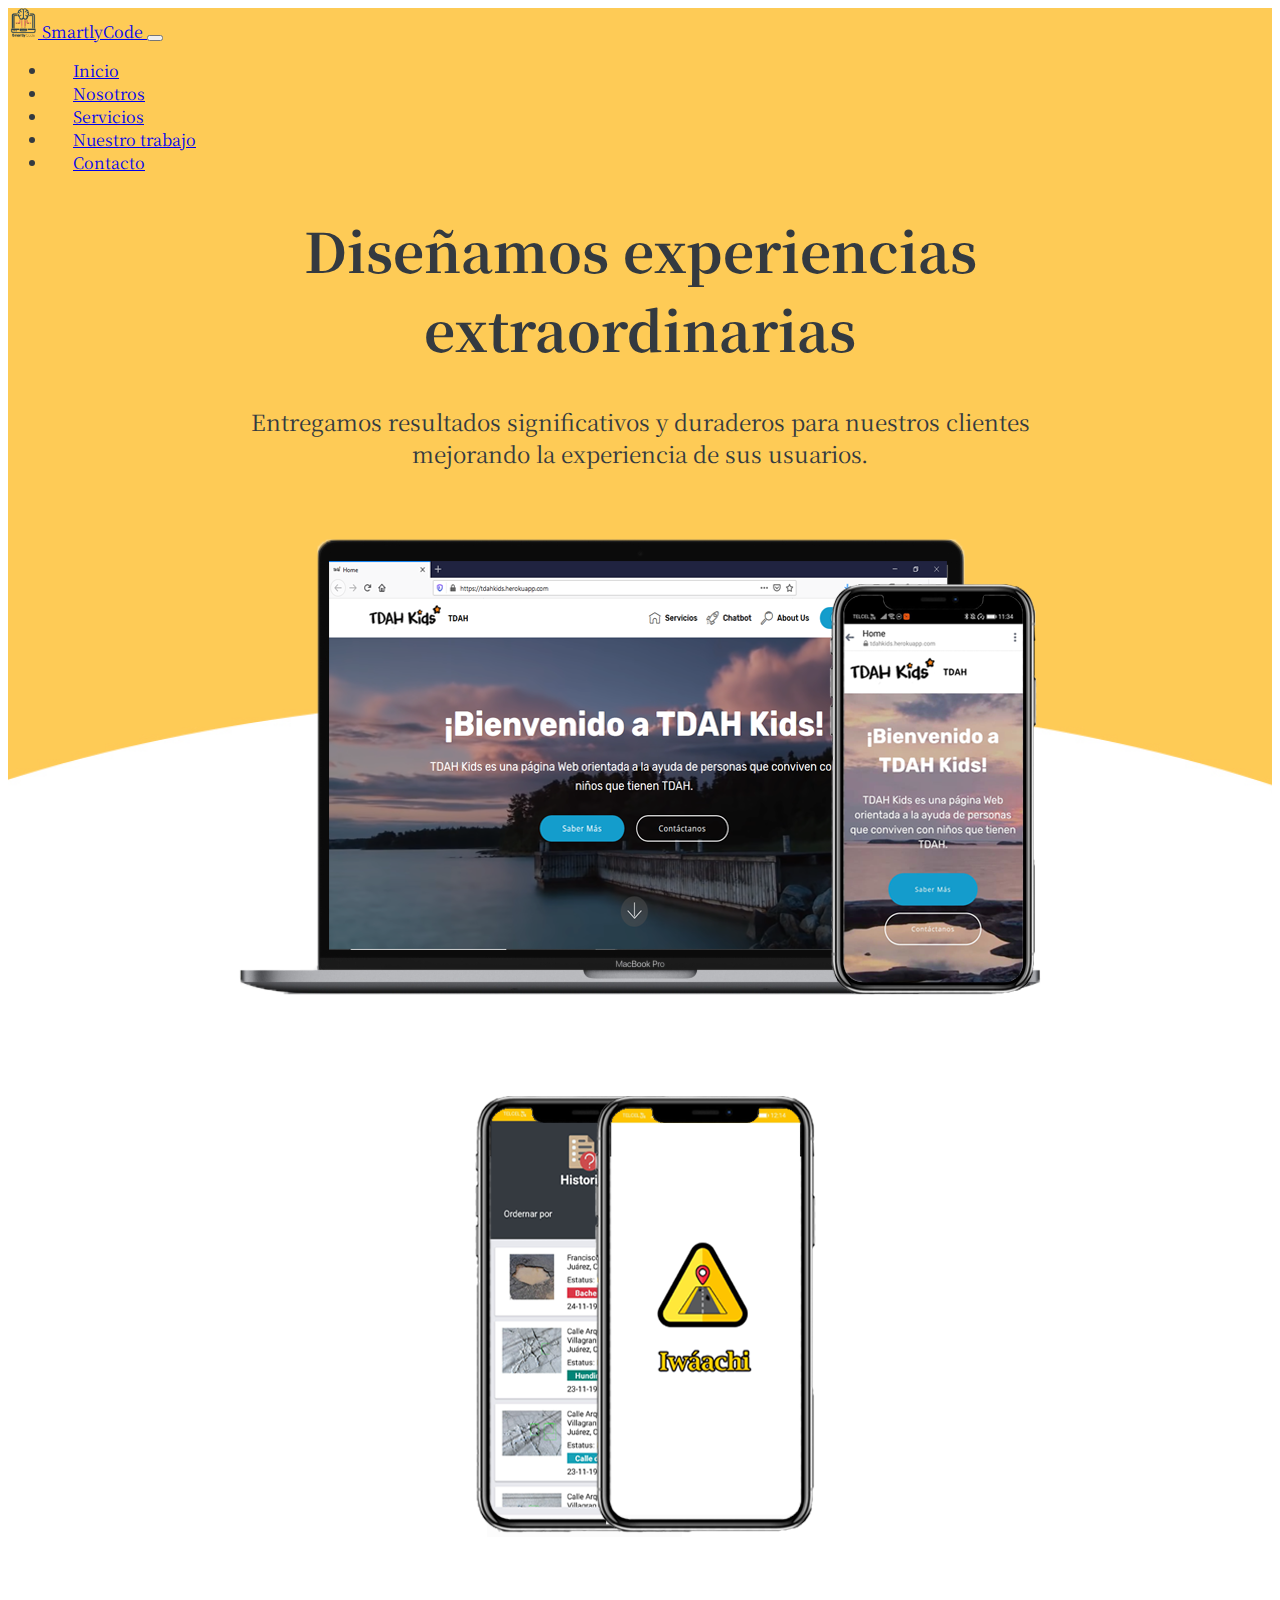
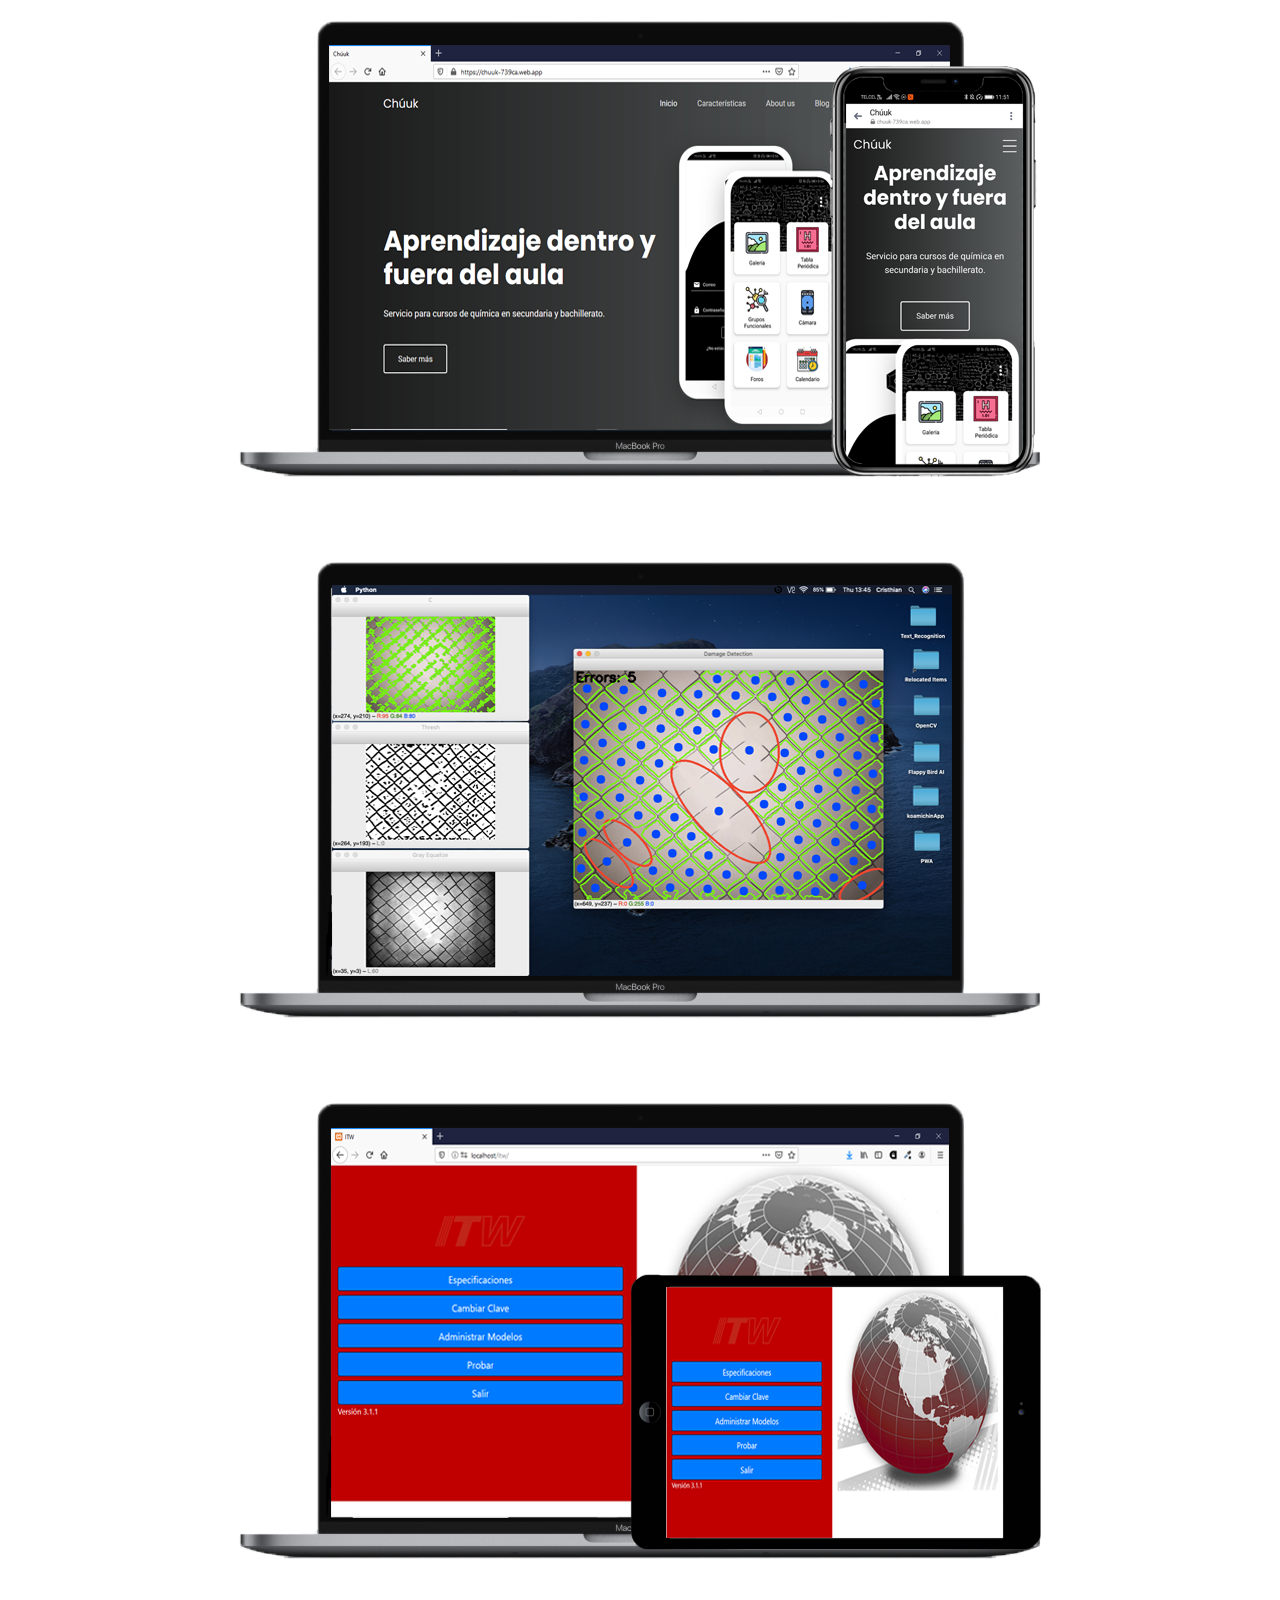
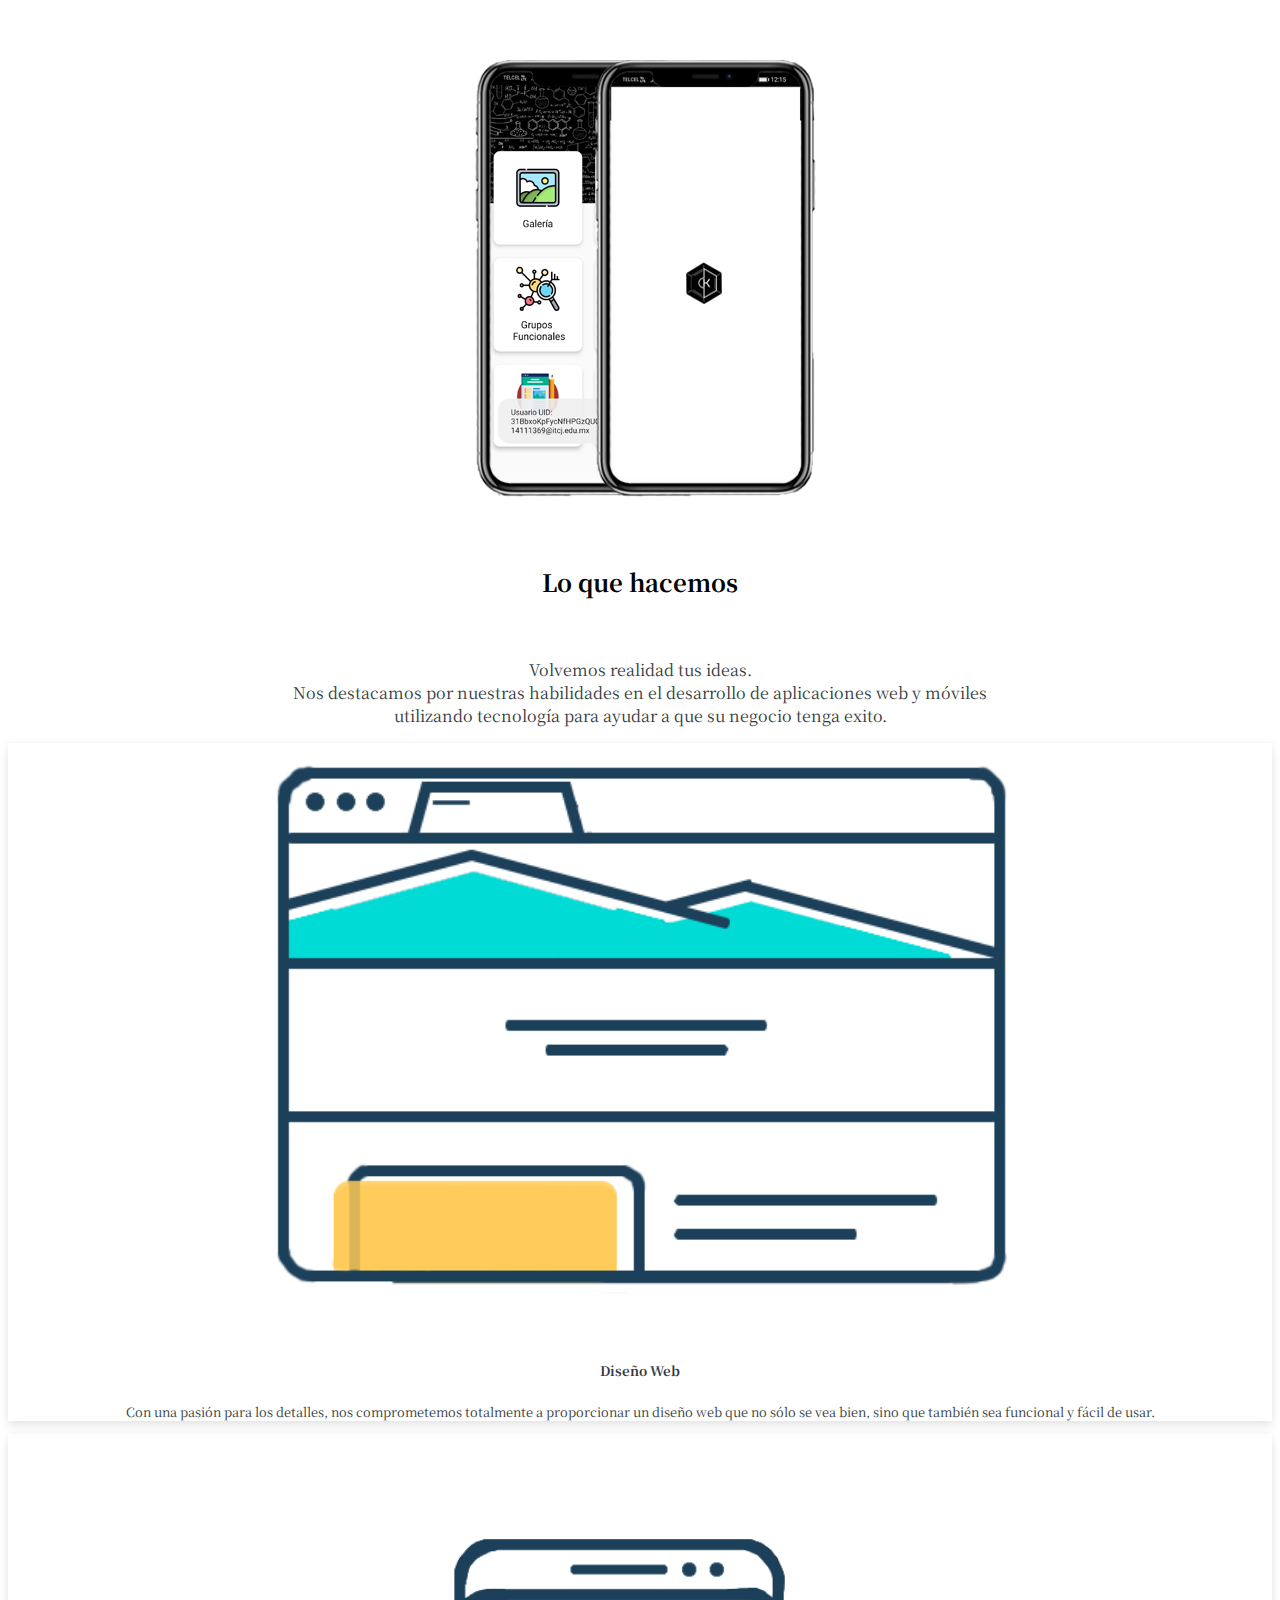
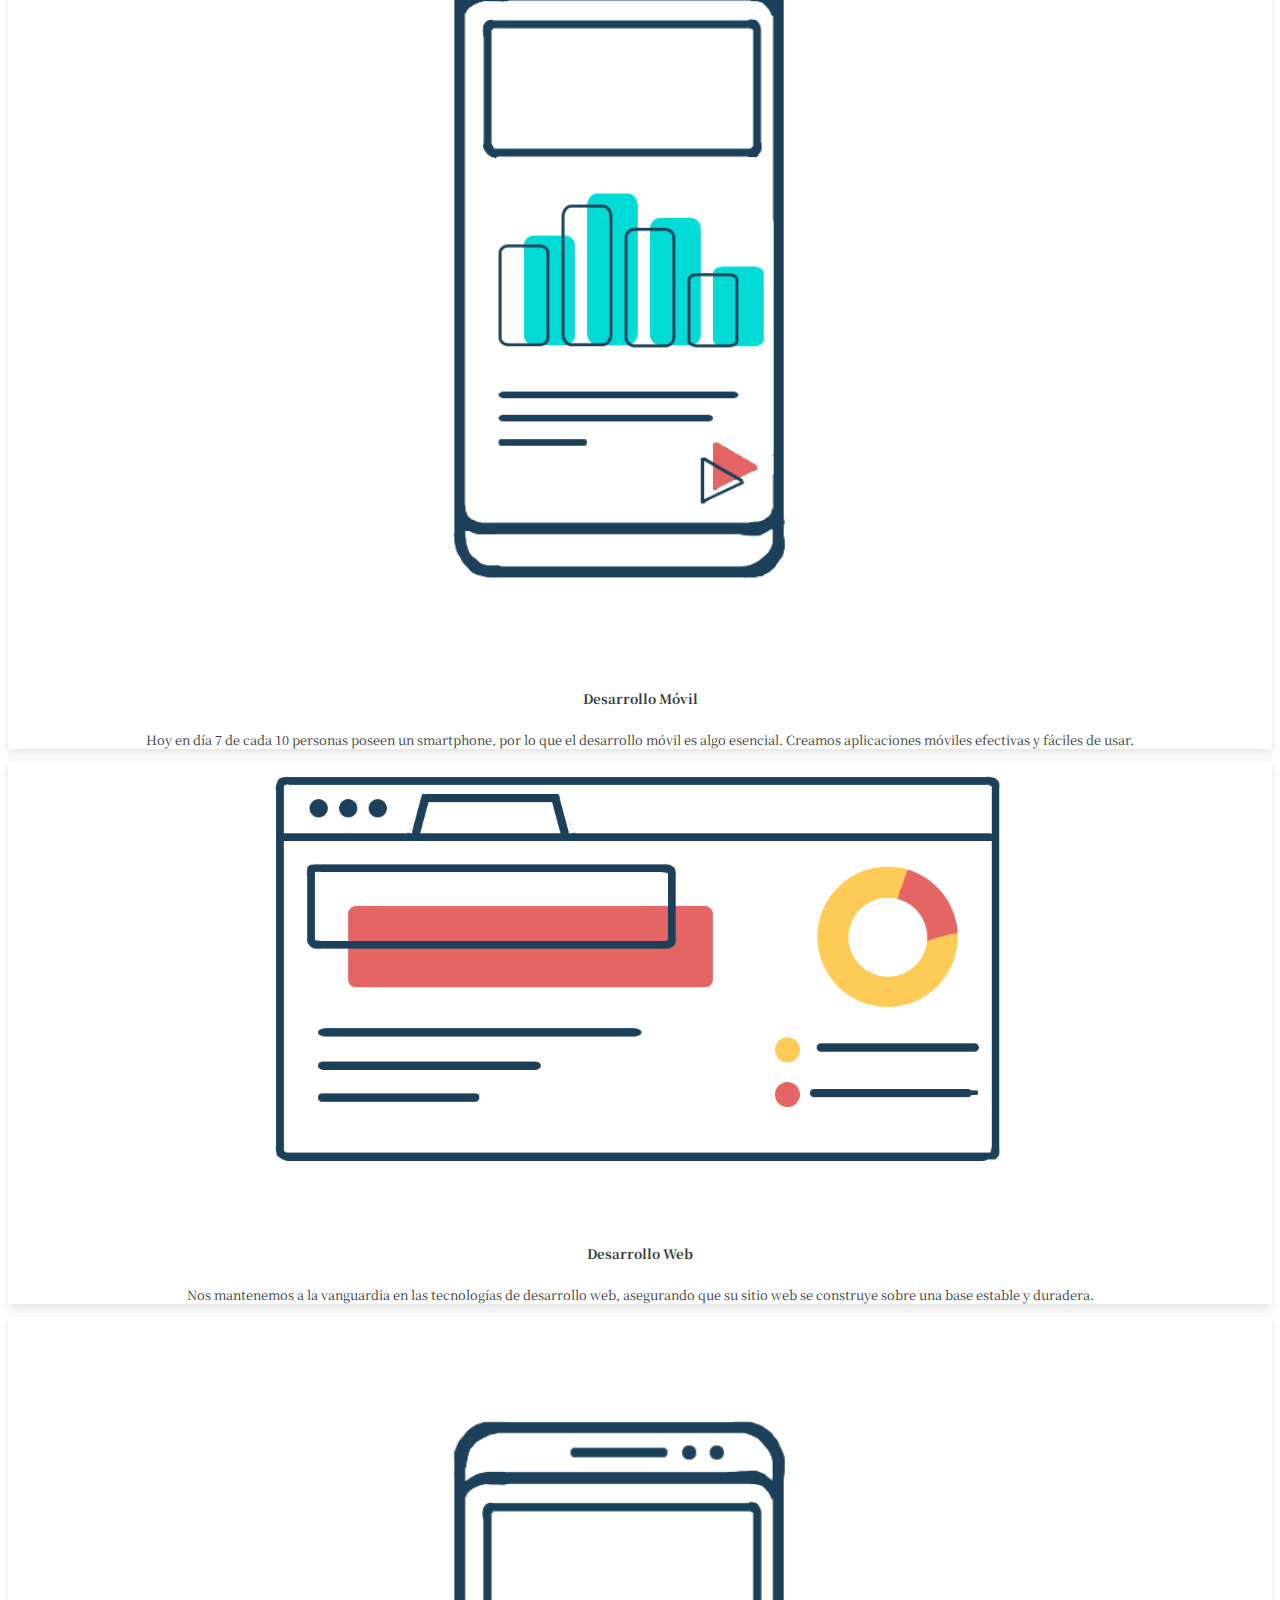
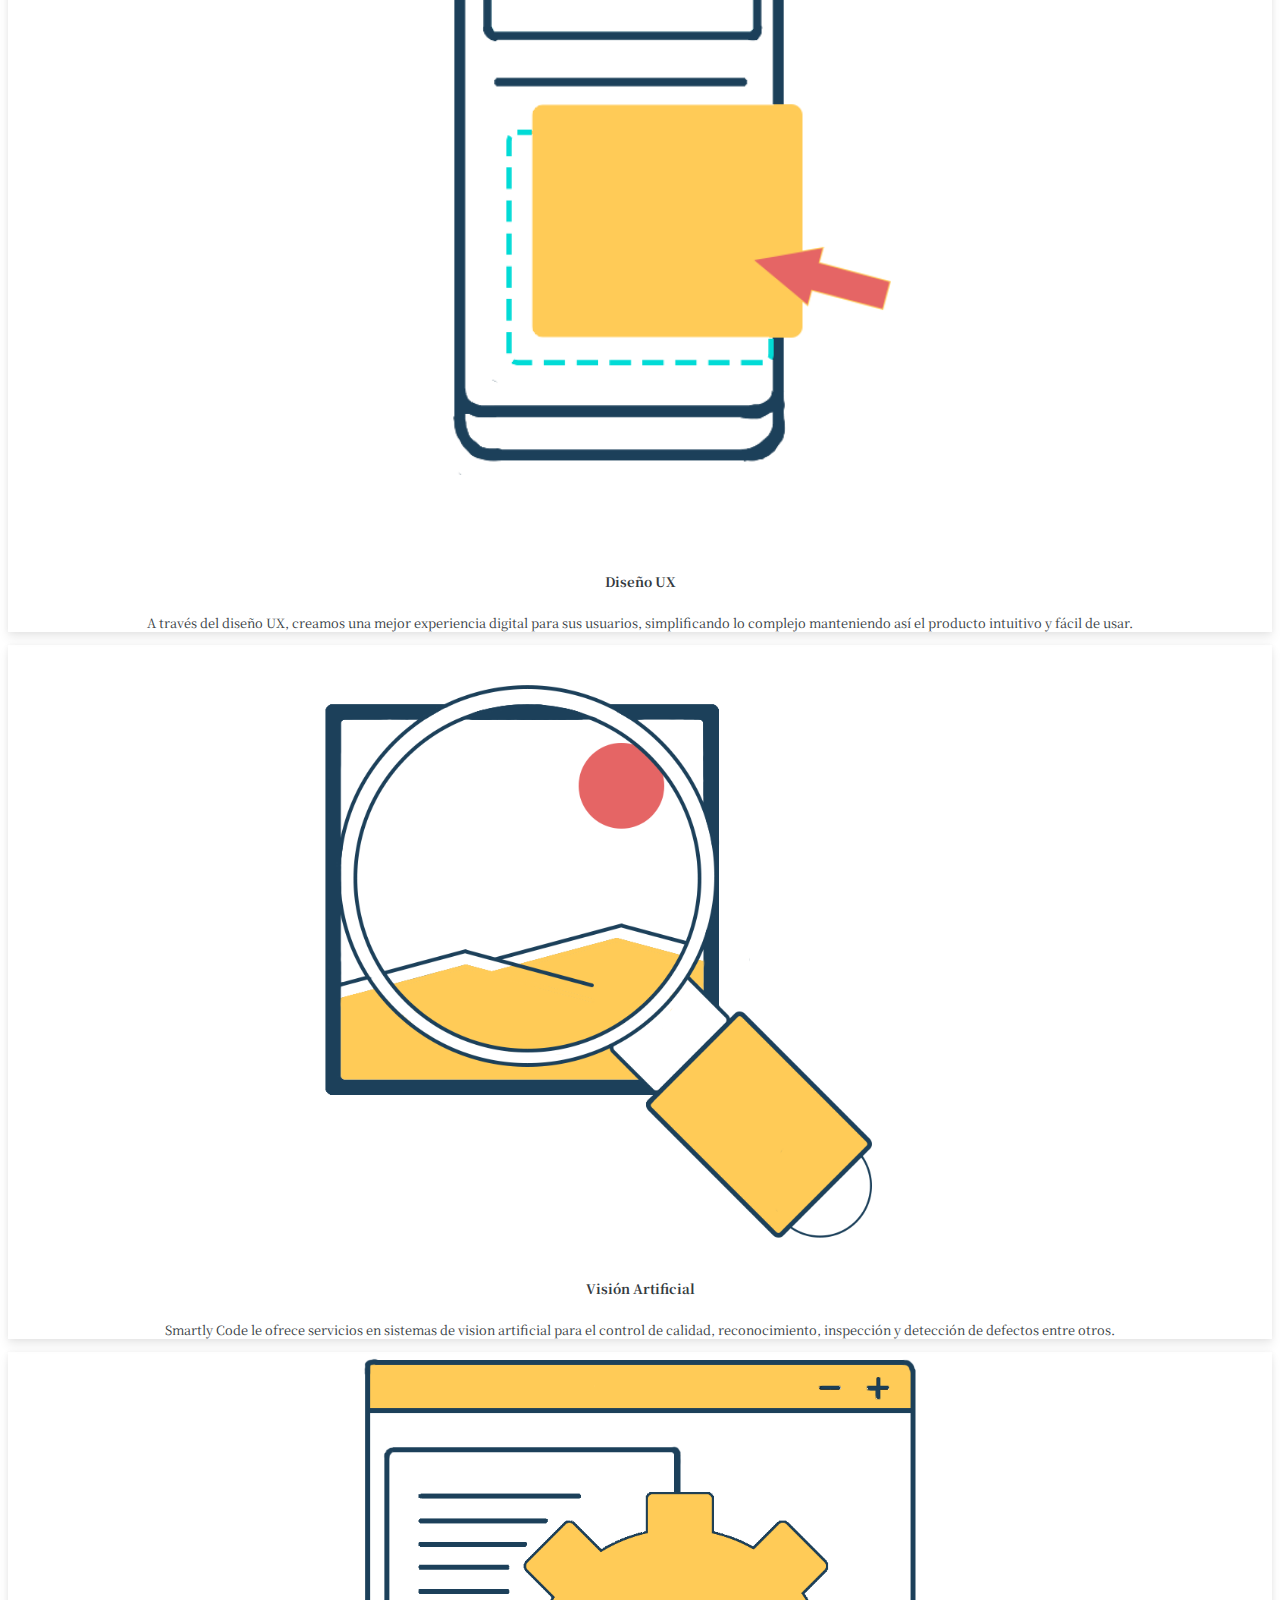
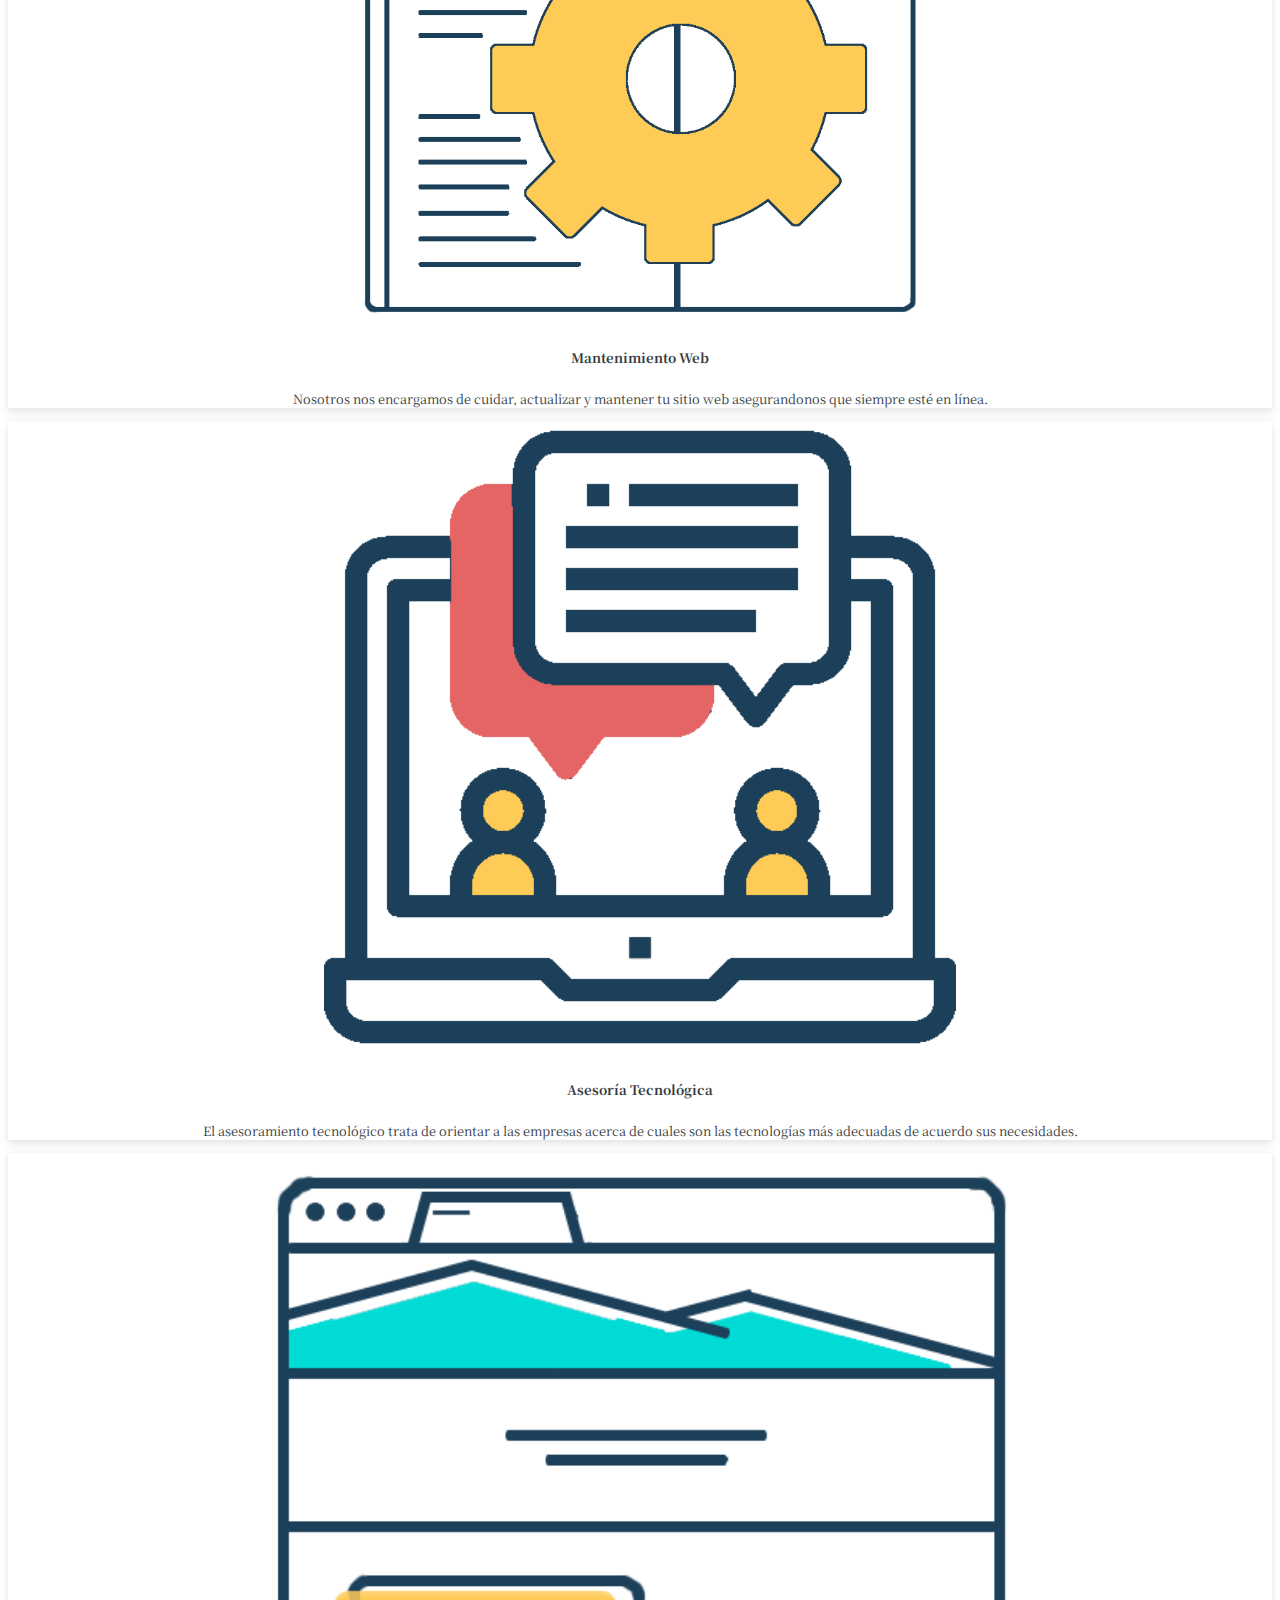
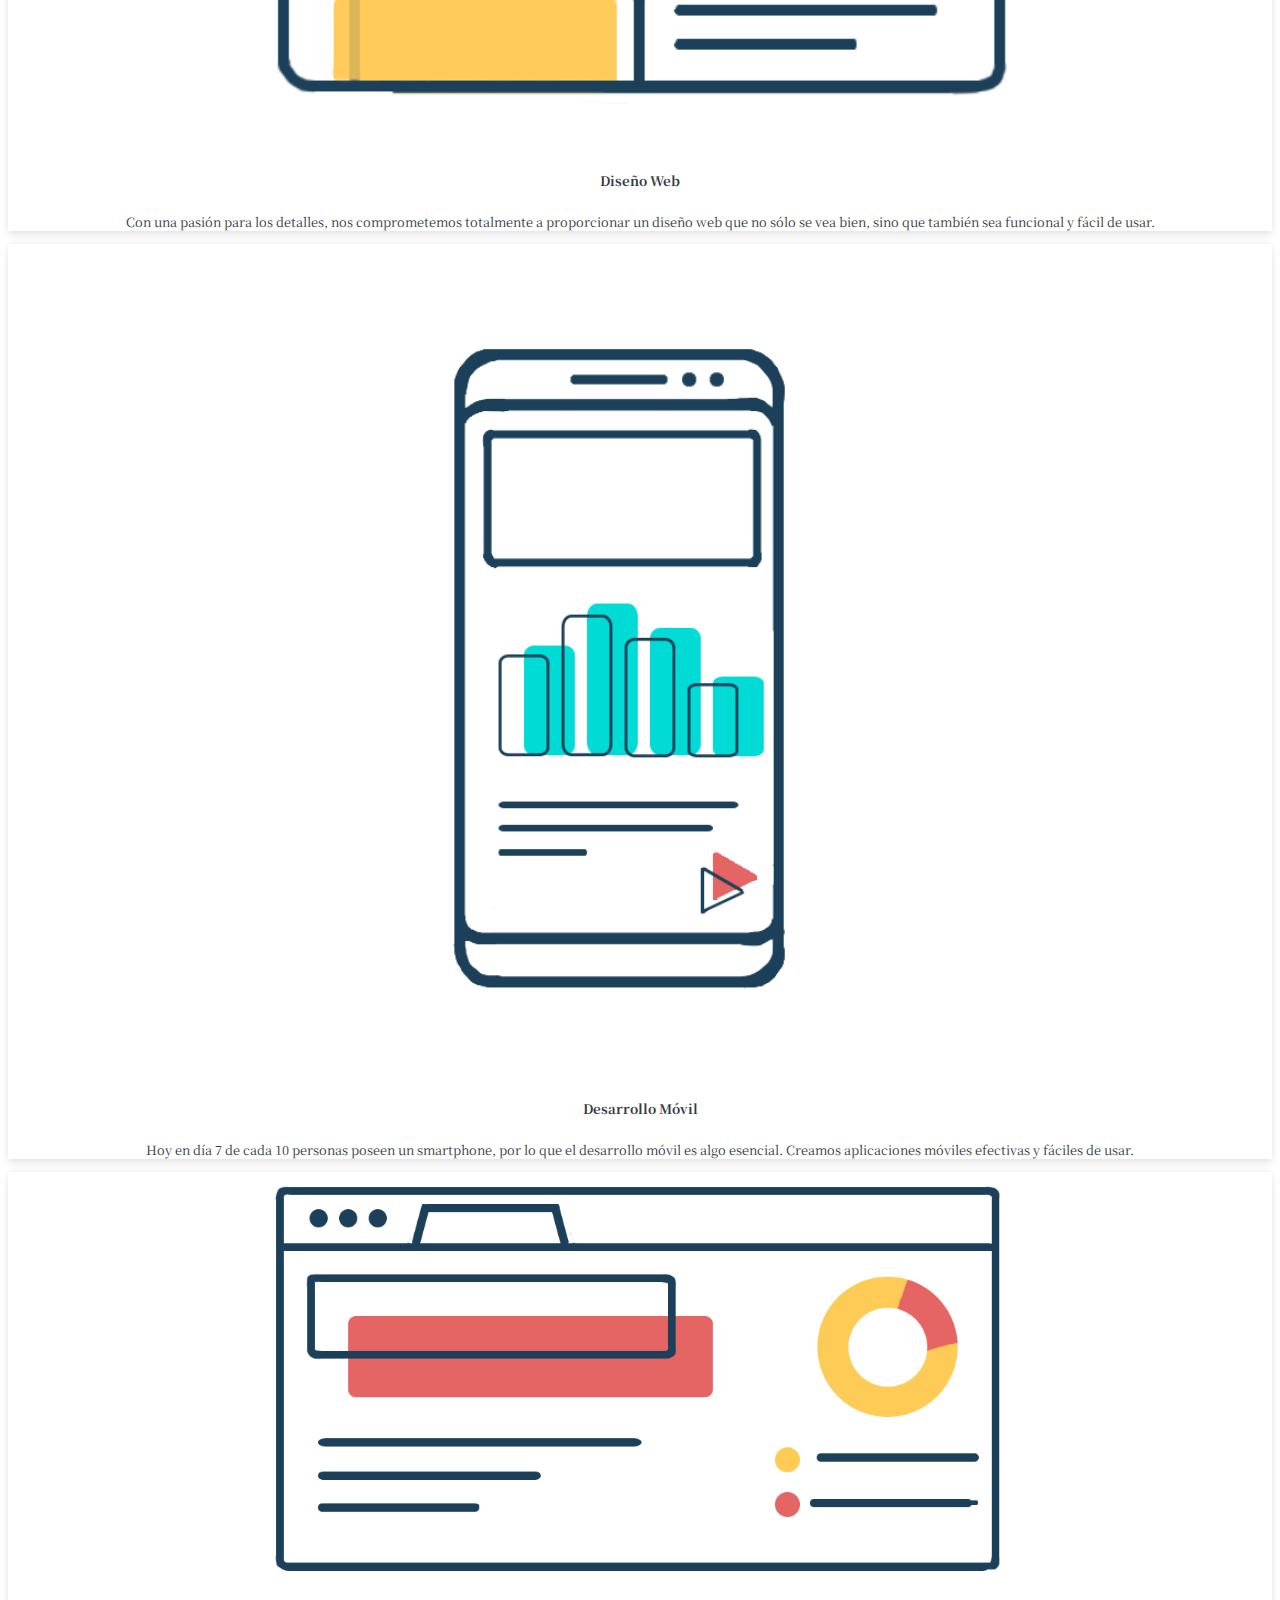
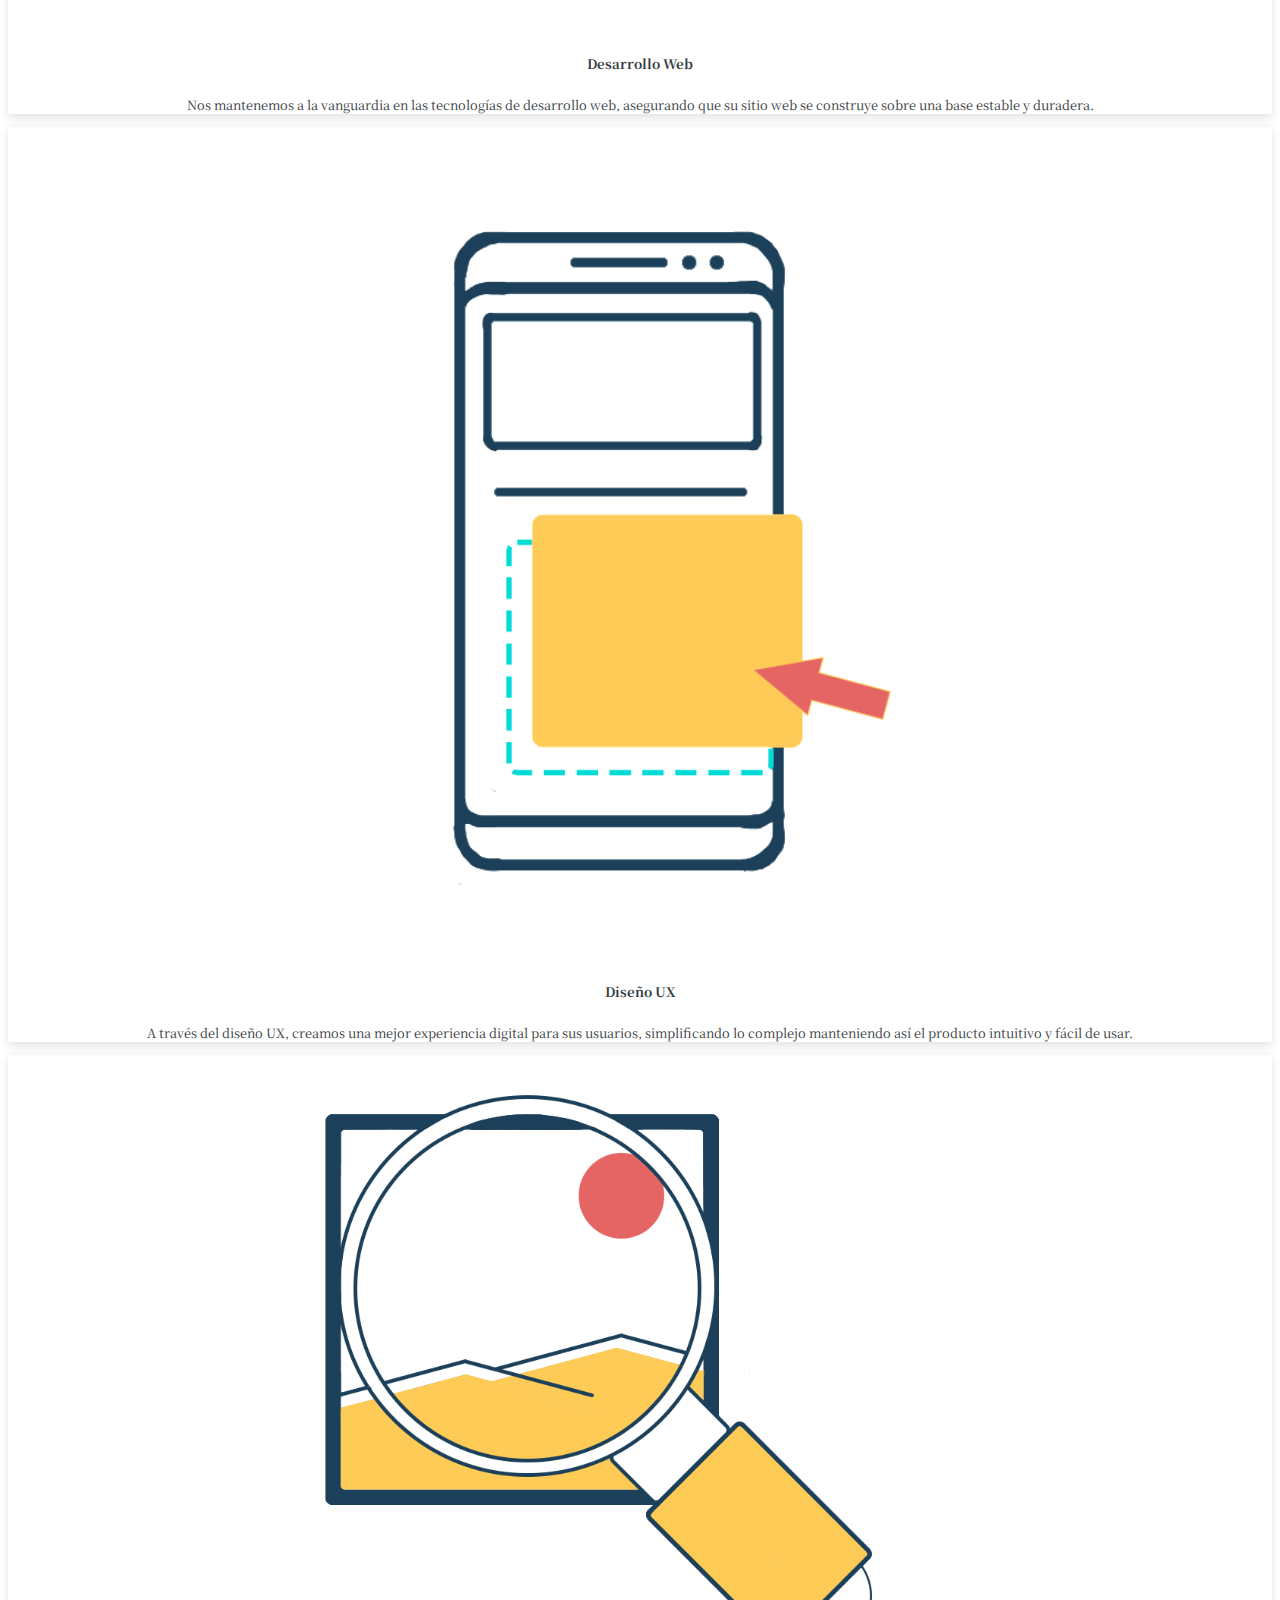
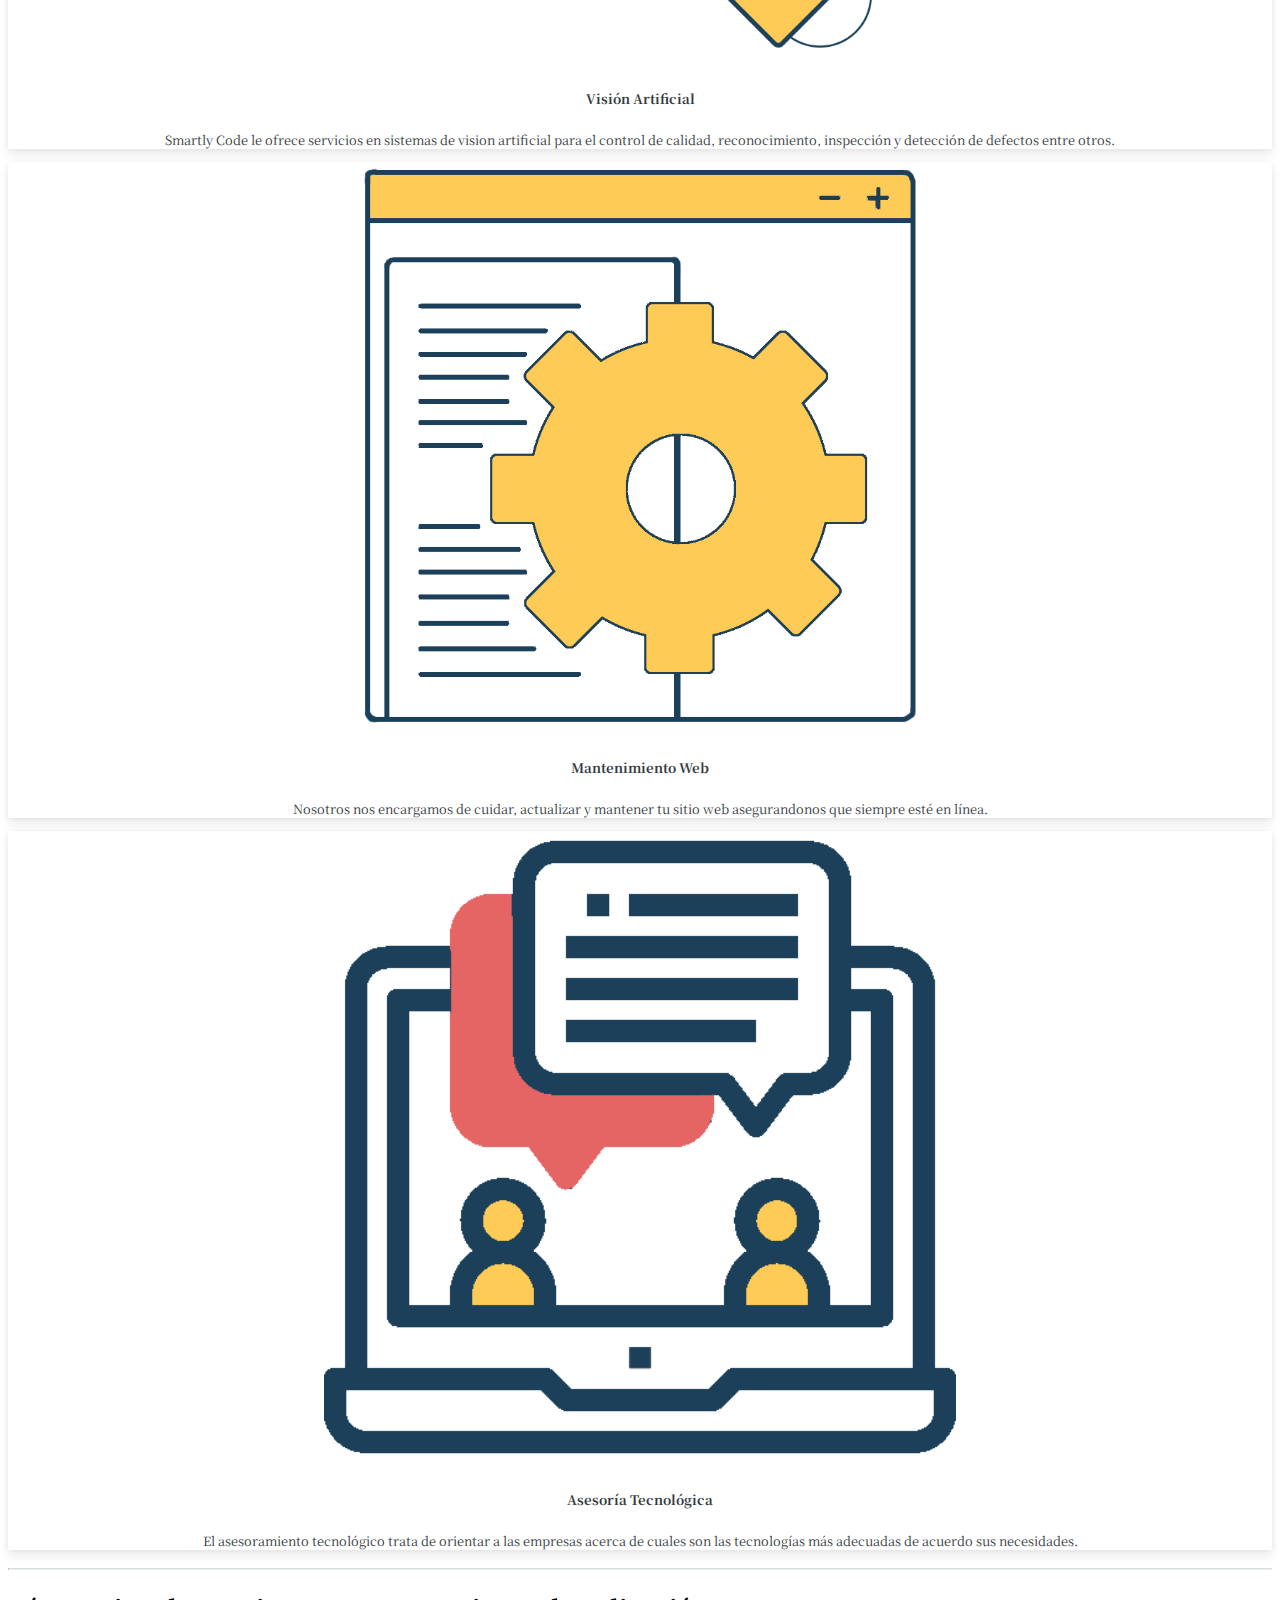
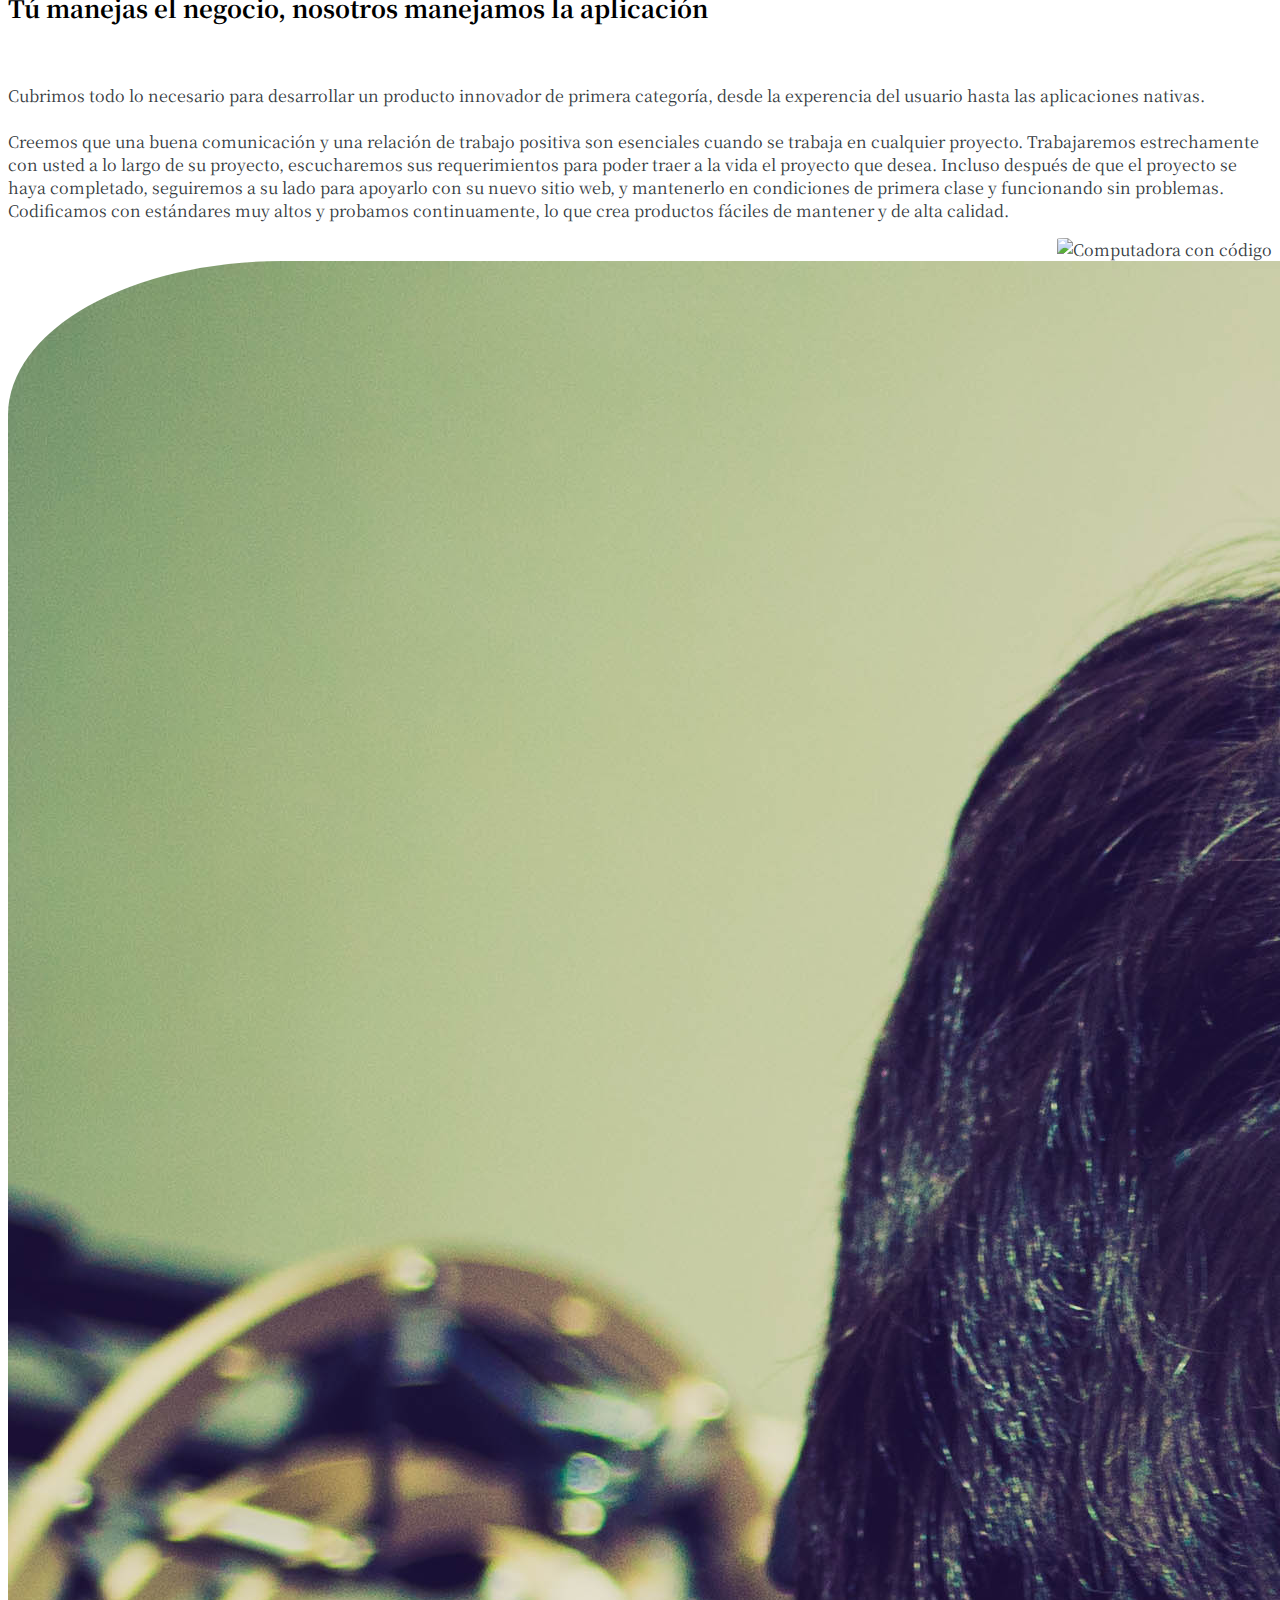
==== index.html @ 68af0d0a "New Version Smartly Code" ====
<!DOCTYPE html>
<html lang="es">
    <head>
        <meta charset="utf-8">
        <meta name="viewport" content="width=device-width, initial-scale=1">

        <title>Desarrollo de Software a Medida | Smartly Code</title>
        <meta name="keywords" content="desarrollo web, diseño web, desarrollo móvil, diseño UX, Diseño, Desarrollo">
        <meta name="description" content="Empresa enfocada en el desarrollo de soluciones tecnológicas">
        <meta name="author" content="smartly-code.com">
        <meta name="owner" content="Cristhian Alberto Hernández Moreno">
        <meta name="robots" content="index,follow">
        <link rel="icon" type="image/png" href="images/Icons/Logo.png">
        <!-- Fonts -->
        <link href="https://unpkg.com/aos@2.3.1/dist/aos.css" rel="stylesheet">
        <link rel="stylesheet" href="https://stackpath.bootstrapcdn.com/bootstrap/4.1.3/css/bootstrap.min.css" integrity="sha384-MCw98/SFnGE8fJT3GXwEOngsV7Zt27NXFoaoApmYm81iuXoPkFOJwJ8ERdknLPMO" crossorigin="anonymous">
        <link href="css/welcome.css" rel="stylesheet"> 
        <link href="https://fonts.googleapis.com/css2?family=Noto+Serif+SC:wght@400;700&display=swap" rel="stylesheet">  
        <link rel="stylesheet" href="https://stackpath.bootstrapcdn.com/font-awesome/4.7.0/css/font-awesome.min.css">
    </head>
    <body>
        <section id="Presentación" class="Yellow-bg">
            <header >
                <div id="app" class="container-fullwidth mb-2">
                    <nav class="navbar navbar-expand-md navbar-light" style="background-color: #FECB56;">
                        <a class="navbar-brand pl-lg-5" href="#">
                            <img src="images/Icons/Logo.png" width="30" height="30" alt="Smartly Code Logo">
                            SmartlyCode
                            </a>
                        <button class="navbar-toggler" type="button" data-toggle="collapse" data-target="#navbarNav">
                            <span class="navbar-toggler-icon"></span>
                        </button>
                        <div class="collapse navbar-collapse pr-5" id="navbarNav">
                            <ul class="navbar-nav mr-auto">
                               
                            </ul>
                            <ul class="navbar-nav">
                                <li class="nav-item active">
                                    <a class="nav-link" href="index.html">Inicio <span class="sr-only">(current)</span></a>
                                </li>
                                <li class="nav-item">
                                    <a class="nav-link" href="pages/Nosotros.html">Nosotros</a>
                                </li>
                                <li class="nav-item">
                                    <a class="nav-link" href="#Que_Hacemos">Servicios</a>
                                </li>
                                <li class="nav-item">
                                    <a class="nav-link" href="#Nuestro_Trabajo">Nuestro trabajo</a>
                                </li>
                                <li class="nav-item">
                                    <a class="nav-link" href="#Trabaja_con_Nosotros">Contacto</a>
                                </li>
                            </ul>
                        </div>
                    </nav>
                </div>
            </header>

            <div class="container">
                <div class="row">
                    <div class="col-md-12 center-container mt-5">
                       <h1>
                            Diseñamos experiencias
                            <br>
                            extraordinarias
                       </h1>
                    </div>
                    <div class="col-md-12 center-container mt-3">
                        <p class="subtitle">Entregamos resultados significativos y duraderos para nuestros 
                            clientes <br> mejorando la experiencia de sus usuarios.</p>
                    </div>
                </div>
            </div>
        </section>
        <section id="Proyectos">
            <div class="container mb-5">
                <div class="row">
                    <div class="col-md-12 center-container negative-margin-top">
                        <div id="carouselExampleIndicators" class="carousel slide" data-ride="carousel">
                            <div class="carousel-inner">
                              <div class="carousel-item active">
                                <img src="images/TDAHKids/tdahkids.png" class="d-block w-100" alt="TDAHKids imágenes del proyecto">
                              </div>
                              <div class="carousel-item">
                                <img src="images/Iwaachi/iwaachi-project.png" class="d-block w-100" alt="Iwáachi imágenes del proyecto">
                              </div>
                              <div class="carousel-item">
                                <img src="images/Chuuk/chuuk.png" class="d-block w-100" alt="Chuuk imágenes de la aplicación">
                              </div>
                              <div class="carousel-item">
                                <img src="images/Computer_Vision/Mesh-errors-project.png" class="d-block w-100" alt="Computer vision imágenes del proyecto">
                              </div>
                              <div class="carousel-item">
                                <img src="images/ITW/itw.png" class="d-block w-100" alt="ITW imágenes del proyecto">
                              </div>
                              <div class="carousel-item">
                                <img src="images/Chuuk/chuuk-project.png" class="d-block w-100" alt="TDAHKids imágenes de la página web">
                              </div>
                            </div>
                            <a class="carousel-control-prev" href="#carouselExampleIndicators" role="button" data-slide="prev">
                              <span class="carousel-control-prev-icon" aria-hidden="true"></span>
                              <span class="sr-only">Previous</span>
                            </a>
                            <a class="carousel-control-next" href="#carouselExampleIndicators" role="button" data-slide="next">
                              <span class="carousel-control-next-icon" aria-hidden="true"></span>
                              <span class="sr-only">Next</span>
                            </a>
                        </div>
                    </div>
                </div>
            </div>
        </section>
        <section id="Que_Hacemos" class="mb-5">
            <div class="container">
                <div class="row">
                    <div class="col-md-12 center-container">
                        <h2> Lo que hacemos </h2>
                        <br>
                        <p>
                            Volvemos realidad tus ideas.
                            <br>
                            Nos destacamos por nuestras habilidades en el desarrollo de aplicaciones web y móviles
                            <br>
                            utilizando tecnología para ayudar a que su negocio tenga exito.
                        </p>
                    </div>
                </div>
                <div class="container mt-5 pb-5">
                    <div class="row">
                        <div class="col-md-12">
                            <div id="carouselCards" class="carousel slide d-none d-sm-block" data-ride="carousel">
                                <div class="carousel-inner">
                                  <div class="carousel-item active">
                                    <div class="row">
                                        <div class="offset-lg-2 col-lg-3 col-md-4">
                                          <div class="card center-container card-wdg">
                                            <img class="card-img-top img-bot mt-4 img-wdg" src="images/Icons/web-design.png" alt="Diseño web ícono normal">
                                            <img class="card-img-top img-top mt-4 img-wdg" src="images/Icons/web-design-white.png" alt="Diseño web ícono blanco">
                                            <div class="card-body">
                                              <h5 class="card-title">Diseño Web</h5>
                                              <p class="card-text text-justify">Con una pasión para los detalles, nos comprometemos totalmente a proporcionar un diseño web que no sólo se vea bien, sino que también sea funcional y fácil de usar.</p>
                                            </div>
                                          </div>
                                        </div>
                                        <div class="col-lg-3 col-md-4">
                                          <div class="card center-container card-md">
                                            <img class="card-img-top img-bot mt-2 img-md" src="images/Icons/mobile-development.png" alt="Desarrollo móvil ícono normal">
                                            <img class="card-img-top img-top mt-2 img-md" src="images/Icons/mobile-development-white.png" alt="Desarrollo móvil ícono blanco">
                                            <div class="card-body">
                                              <h5 class="card-title negative-margin-title">Desarrollo Móvil</h5>
                                              <p class="card-text text-justify">Hoy en día 7 de cada 10 personas poseen un smartphone, por lo que el desarrollo móvil es algo esencial. Creamos aplicaciones móviles efectivas y fáciles de usar.</p>
                                            </div>
                                          </div>
                                        </div>
                                        <div class="col-lg-3 col-md-4">
                                          <div class="card center-container card-wd">
                                            <img class="card-img-top img-bot mt-4 img-wd" src="images/Icons/web-development.png" alt="Desarrollo web ícono normal">
                                            <img class="card-img-top img-top mt-4 img-wd" src="images/Icons/web-development-white.png" alt="Desarrollo web ícono blanco">
                                            <div class="card-body">
                                              <h5 class="card-title mt-4">Desarrollo Web</h5>
                                              <p class="card-text text-justify">Nos mantenemos a la vanguardia en las tecnologías de desarrollo web, asegurando que su sitio web se construye sobre una base estable y duradera.</p>
                                            </div>
                                          </div>
                                        </div>
                                      </div>
                                  </div>
                                  <div class="carousel-item">
                                    <div class="row">
                                      <div class="offset-lg-2 col-lg-3 col-md-4">
                                        <div class="card center-container card-ux">
                                          <img class="card-img-top img-bot mt-2 img-ux" src="images/Icons/ux-design.png" alt="Diseño UX ícono normal">
                                          <img class="card-img-top img-top mt-2 img-ux" src="images/Icons/ux-design-white.png" alt="Diseño UX ícono blanco">
                                          <div class="card-body">
                                            <h5 class="card-title negative-margin-title">Diseño UX</h5>
                                            <p class="card-text text-justify">A través del diseño UX, creamos una mejor experiencia digital para sus usuarios, simplificando lo complejo manteniendo así el producto intuitivo y fácil de usar.</p>
                                          </div>
                                        </div>
                                      </div>
                                      <div class=" col-lg-3 col-md-4">
                                        <div class="card center-container card-cv">
                                          <img class="card-img-top img-bot mt-4 img-cv" src="images/Icons/computer-vision.png" alt="Coputer Vision ícono">
                                          <img class="card-img-top img-top mt-4 img-cv" src="images/Icons/computer-vision-white.png" alt="Coputer Vision ícono blanco">
                                          <div class="card-body">
                                            <h5 class="card-title mt-1">Visión Artificial</h5>
                                            <p class="card-text text-justify">Smartly Code le ofrece servicios en sistemas de vision artificial para el control de calidad, reconocimiento, inspección y detección de defectos entre otros.</p>
                                          </div>
                                        </div>
                                      </div>
                                      <div class="col-lg-3 col-md-4">
                                        <div class="card center-container card-ad">
                                          <img class="card-img-top img-bot mt-4 img-ad" src="images/Icons/Administration.png" alt="Administración ícono">
                                          <img class="card-img-top img-top mt-4 img-ad" src="images/Icons/Administration-white.png" alt="Administración ícono blanco"> 
                                          <div class="card-body">
                                            <h5 class="card-title">Mantenimiento Web</h5>
                                            <p class="card-text text-justify">Nosotros nos encargamos de cuidar, actualizar y mantener tu sitio web asegurandonos que siempre esté en línea.</p>
                                          </div>
                                        </div>
                                      </div>
                                        
                                      </div>
                                  </div>
                                  <div class="carousel-item">
                                    <div class="row">
                                        <div class="offset-lg-4 col-lg-3 col-md-4">
                                          <div class="card center-container card-con">
                                            <img class="card-img-top img-bot mt-3 img-con" src="images/Icons/consult.png" alt="Consultoría ícono">
                                            <img class="card-img-top img-top mt-3 img-con" src="images/Icons/consult-white.png" alt="Consultoría ícono blanco"> 
                                            <div class="card-body">
                                              <h5 class="card-title">Asesoría Tecnológica</h5>
                                              <p class="card-text text-justify">El asesoramiento tecnológico trata de orientar a las empresas acerca de cuales son las tecnologías más adecuadas de acuerdo sus necesidades. </p>
                                            </div>
                                          </div>
                                        </div>
                                      </div>
                                    </div>
                                </div>
                                <a class="carousel-control-prev" href="#carouselCards" role="button" data-slide="prev">
                                  <span class="carousel-control-prev-icon" aria-hidden="true"></span>
                                  <span class="sr-only">Previous</span>
                                </a>
                                <a class="carousel-control-next" href="#carouselCards" role="button" data-slide="next">
                                  <span class="carousel-control-next-icon" aria-hidden="true"></span>
                                  <span class="sr-only">Next</span>
                                </a>
                            </div>
                            <div id="cards-xs" class="d-block d-sm-none">
                              <div class="row">
                                <div class="col-sm-12 ">
                                  <div class="card center-container card-wdg">
                                    <img class="card-img-top img-bot mt-4 img-wdg" src="images/Icons/web-design.png" alt="Diseño Web ícono">
                                    <img class="card-img-top img-top mt-4 img-wdg" src="images/Icons/web-design-white.png" alt="Diseño Web ícono blanco">
                                    <div class="card-body">
                                      <h5 class="card-title">Diseño Web</h5>
                                      <p class="card-text text-justify">Con una pasión para los detalles, nos comprometemos totalmente a proporcionar un diseño web que no sólo se vea bien, sino que también sea funcional y fácil de usar.</p>
                                    </div>
                                  </div>
                                </div>
                                <div class="col-sm-12 mt-3">
                                  <div class="card center-container card-md">
                                    <img class="card-img-top img-bot mt-2 img-md" src="images/Icons/mobile-development.png" alt="Desarrollo móvil ícono">
                                    <img class="card-img-top img-top mt-2 img-md" src="images/Icons/mobile-development-white.png" alt="Desarrollo móvil ícono blanco">
                                    <div class="card-body">
                                      <h5 class="card-title negative-margin-title">Desarrollo Móvil</h5>
                                      <p class="card-text text-justify">Hoy en día 7 de cada 10 personas poseen un smartphone, por lo que el desarrollo móvil es algo esencial. Creamos aplicaciones móviles efectivas y fáciles de usar.</p>
                                    </div>
                                  </div>
                                </div>
                                <div class="col-sm-12 mt-3">
                                  <div class="card center-container card-wd">
                                    <img class="card-img-top img-bot mt-4 img-wd" src="images/Icons/web-development.png" alt="Desarrollo móvil ícono">
                                    <img class="card-img-top img-top mt-4 img-wd" src="images/Icons/web-development-white.png" alt="Desarrollo móvil ícono blanco">
                                    <div class="card-body">
                                      <h5 class="card-title mt-4">Desarrollo Web</h5>
                                      <p class="card-text text-justify">Nos mantenemos a la vanguardia en las tecnologías de desarrollo web, asegurando que su sitio web se construye sobre una base estable y duradera.</p>
                                    </div>
                                  </div>
                                </div>
                                <div class="col-sm-12 mt-3">
                                  <div class="card center-container card-ux">
                                    <img class="card-img-top img-bot mt-2 img-ux" src="images/Icons/ux-design.png" alt="Diseño UX ícono">
                                    <img class="card-img-top img-top mt-2 img-ux" src="images/Icons/ux-design-white.png" alt="Diseño UX ícono blanco">
                                    <div class="card-body">
                                      <h5 class="card-title negative-margin-title">Diseño UX</h5>
                                      <p class="card-text text-justify">A través del diseño UX, creamos una mejor experiencia digital para sus usuarios, simplificando lo complejo manteniendo así el producto intuitivo y fácil de usar.</p>
                                    </div>
                                  </div>
                                </div>
                                <div class=" col-sm-12 mt-3">
                                  <div class="card center-container card-cv">
                                    <img class="card-img-top img-bot mt-4 img-cv" src="images/Icons/computer-vision.png" alt="Computer Vision ícono">
                                    <img class="card-img-top img-top mt-4 img-cv" src="images/Icons/computer-vision-white.png" alt="Computer Vision ícono blanco">
                                    <div class="card-body">
                                      <h5 class="card-title mt-1">Visión Artificial</h5>
                                      <p class="card-text text-justify">Smartly Code le ofrece servicios en sistemas de vision artificial para el control de calidad, reconocimiento, inspección y detección de defectos entre otros.</p>
                                    </div>
                                  </div>
                                </div>
                                <div class="col-sm-12 mt-3">
                                  <div class="card center-container card-ad">
                                    <img class="card-img-top img-bot mt-4 img-ad" src="images/Icons/Administration.png" alt="Administración ícono">
                                    <img class="card-img-top img-top mt-4 img-ad" src="images/Icons/Administration-white.png" alt="Administración ícono blanco"> 
                                    <div class="card-body">
                                      <h5 class="card-title">Mantenimiento Web</h5>
                                      <p class="card-text text-justify">Nosotros nos encargamos de cuidar, actualizar y mantener tu sitio web asegurandonos que siempre esté en línea.</p>
                                    </div>
                                  </div>
                                </div>
                                <div class="col-sm-12 mt-3">
                                  <div class="card center-container card-con">
                                    <img class="card-img-top img-bot mt-3 img-con" src="images/Icons/consult.png" alt="Asesoría ícono">
                                    <img class="card-img-top img-top mt-3 img-con" src="images/Icons/consult-white.png" alt="Asesoría ícono"> 
                                    <div class="card-body">
                                      <h5 class="card-title">Asesoría Tecnológica</h5>
                                      <p class="card-text text-justify">El asesoramiento tecnológico trata de orientar a las empresas acerca de cuales son las tecnologías más adecuadas de acuerdo sus necesidades. </p>
                                    </div>
                                  </div>
                                </div>
                              </div>
                            </div>
                        </div>
                    </div>
                </div>
            </div>
        </section>
        <hr class="hr">
        <section id="Trabaja_con_Nosotros" class="pt-5 mb-5">
          <div class="container">
            <div class="row">
              <div class="col-md-5 text-justify">
                <h2>Tú manejas el negocio, nosotros manejamos la aplicación</h2>
                <br>
                <p>
                  Cubrimos todo lo necesario para desarrollar un producto innovador de primera categoría,
                  desde la experencia del usuario hasta las aplicaciones nativas.
                  <br><br>
                  Creemos que una buena comunicación y una relación de trabajo positiva son esenciales
                   cuando se trabaja en cualquier proyecto. Trabajaremos estrechamente con usted a lo largo de
                    su proyecto, escucharemos sus requerimientos para poder traer a la vida el proyecto que desea.
                    Incluso después de que el proyecto se haya completado, seguiremos a su lado para apoyarlo con su nuevo 
                     sitio web, y mantenerlo en condiciones de primera clase y funcionando sin problemas.
                  Codificamos con estándares muy altos y probamos continuamente, lo que crea productos fáciles de mantener
                  y de alta calidad.
                </P>
              </div>
              <div class="col-md-7 left-container">
                <div class="container">
                  <div class="row">
                    <div class="col-md-12">
                    <img src="images/Decoration_Images/computer.jpg" class="img-fluid reduced corner-border" alt="Computadora con código">
                    </div>
                    <div class="col-md-6 mt-5">
                      <img src="images/Decoration_Images/developer.jpg" class="img-fluid corner-border" alt="Desarrollador trabajando">
                    </div>
                    <div class="col-md-6 mt-5">
                      <img src="images/Decoration_Images/notebook.jpg" class="img-fluid corner-border" alt="Cuaderno con bosquejos">
                    </div>
                  </div>
                </div>
              </div>
            </div>
          </div>
        </section>
        <hr class="hr">
        <section id="Nuestro_Trabajo" class="pt-5">
          <div class="container">
            <div class="row">
              <div class="col-md-12 center-container mb-5">
                <h2> Vea el trabajo que amamos hacer </h2>
                <br>
                <p> Somos un equipo pequeño y centrado con las habilidades para hacerlo realidad. </p>
              </div>
              <div class="col-md-6 mt-md-5 center-container container-img">
                <img src="images/Iwaachi/iwaachi-reports.jpg" alt="Iwáachi App pantalla de reportes" class="img-fluid img-iwaachi">
                <img src="images/Iwaachi/iwaachi-stadistics.jpg" alt="Iwáachi App pantalla de estadísticas" class="img-fluid img-iwaachi">
                <img src="images/Iwaachi/iwaachi.jpg" alt="Iwáachi App pantalla inicial" class="img-fluid img-iwaachi">
              </div>
              <div class="col-md-6 mt-md-5 pt-md-5 ">
                <h5 class="font-weight-bold">Smartly Code</h5>
                <h4 class="font-weight-bold">Iwáachi</h4>
                
                <p class="text-justify mt-4">Iwáachi, del Tarahumara que significa "Agujero", es un producto propio de nosotros, es una aplicación móvil enfocada en la identificación, clasificación y 
                  ubicación de baches, calles dañadas y hundimientos en el manto asfáltico de las ciudades. Tan solo basta con una fotografía en el problema y la aplicación se encarga de 
                identificar, registrar y ubicar el desperfecto mostrándolo en un mapa, dándonos un resumen de los desperfectos registrados y un historial para ver si se le esta dando seguimiento pertinente.</p>
              </div>
              <hr class="hr">
              <div class="col-md-6 mt-5 pt-3">
                <h5 class="font-weight-bold">
                  ITW | Global Diversified Manufacturer</h5>
                <h4 class="font-weight-bold">Prueba Electrica</h4>
                
                <p class="text-justify mt-4">ITW vino con un problema claro, la alta rotación de personal en su área de prueba eléctrica. Ellos tenían una idea clara de como querían solucionar este problema
                  pero carecían de la habilidad técnica necesaria para llevarla acabo. Después de realizar un análisis exhaustivo se diseño una solución capaz de suprimir su problema y con una curva 
                  de aprendizaje baja para que fuese sencilla de asimiliar por sus empleados. Dos actualizaciones más se realizaron en este caso para brindar más opciones a los encargados tales como la generación de reportes,
                  la implementación de modelos de piezas y el seguimiento individual de cada empleado por mencionar algunos.
                </p>
              </div>
              <div class="col-md-6 container-img-itw mt-5 pt-5">
                <img src="images/ITW/itw-test.png" alt="ITW pantalla de pruebas" class="img-fluid img-itw">
                <img src="images/ITW/itw-models.png" alt="ITW pantalla de modelos" class="img-fluid img-itw">
                <img src="images/ITW/itw-screen.png" alt="ITW pantalla princiapl" class="img-fluid img-itw">
              </div>
            </div>
          </div>
        </section>

        <section id="contact" class="Yellow">
          <div class="container contact ">
            <div class="row">
              <div class="col-md-6 center-container">
                <h3 class="text-justify bold mb-4">¡Trabajemos juntos!</h3>
                <p class="text-justify footer-subtitle">Si quieres trabajar con nosotros, sólo rellena el formulario de enfrente, dando tantos detalles como puedas, y nos pondremos en contacto para discutir tu proyecto más a fondo.</p>
              </div>
              <div class="col-md-6 center-container ">
                <form class="contactForm ml-md-5 shadow">
                  <div class="form-row">
                    <div class="form-group col-md-6">
                      <input type="text" class="form-control" id="inputEmail4" placeholder="Nombre*">
                    </div>
                    <div class="form-group col-md-6">
                      <input type="tel" class="form-control" id="inputPassword4" placeholder="Teléfono">
                    </div>
                  </div>
                  <div class="form-row">
                    <div class="form-group col-md-6">
                      <input type="email" class="form-control" id="inputEmail4" placeholder="Correo*">
                    </div>
                    <div class="form-group col-md-6">
                      <input type="text" class="form-control" id="inputPassword4" placeholder="Compañía">
                    </div>
                  </div>
                  <div class="form-group col-md-12">

                    <textarea class="form-control" id="exampleFormControlTextarea1" rows="3" placeholder="Cuéntanos sobre tu proyecto"></textarea>
                  </div>
                  <button type="submit" class="btn btn-outline-dark">Enviar</button>
                </form>
              </div>
            </div>
          </div>
        </section>
        <footer class="page-footer font-small Yellow pt-4 pb-2">

            <!-- Footer Elements -->
            <div class="container">
          
              <!-- Social buttons -->
              <ul class="list-unstyled list-inline text-center">
                <li class="list-inline-item">
                  <a class="btn-floating btn-fb mx-3">
                    <i class="fa fa-facebook-f"> </i>
                  </a>
                </li>
                <li class="list-inline-item" >
                  <a class="btn-floating mx-3" href="mailto:contacto@smartly-code.com">
                    <i class="fa fa-envelope" > </i>
                  </a>
                </li>
              </ul>
              <!-- Social buttons -->
          
            </div>
            <!-- Footer Elements -->
          
            <!-- Copyright -->
           
            <!-- Copyright -->
            <div class="footer-copyright text-center py-3 font-italic size">Copyright © 2020 Smartly Code
            </div>
          </footer>
          
          <!-- Footer -->
                  <script src="https://unpkg.com/aos@2.3.1/dist/aos.js"></script>
                  <script src="https://code.jquery.com/jquery-3.3.1.slim.min.js" integrity="sha384-q8i/X+965DzO0rT7abK41JStQIAqVgRVzpbzo5smXKp4YfRvH+8abtTE1Pi6jizo" crossorigin="anonymous"></script>
                  <script src="https://cdnjs.cloudflare.com/ajax/libs/popper.js/1.14.3/umd/popper.min.js" integrity="sha384-ZMP7rVo3mIykV+2+9J3UJ46jBk0WLaUAdn689aCwoqbBJiSnjAK/l8WvCWPIPm49" crossorigin="anonymous"></script>
                  <script src="https://stackpath.bootstrapcdn.com/bootstrap/4.1.3/js/bootstrap.min.js" integrity="sha384-ChfqqxuZUCnJSK3+MXmPNIyE6ZbWh2IMqE241rYiqJxyMiZ6OW/JmZQ5stwEULTy" crossorigin="anonymous"></script>
                  <script>
                    AOS.init();
                  </script>
                </body>
          </html>
---- css/welcome.css ----
.black{
    background-color: #343A40;
}

body{
    font-family: 'Noto Serif SC', serif;
    font-weight: 400;
    color: #343a40;
}
.bold{
    font-weight: 700;
    line-height: 2;
}

.card{
    text-align: center;
    box-shadow: 0 6px 10px rgba(0,0,0,.08), 0 0 6px rgba(0,0,0,.05);
    transition: .3s transform cubic-bezier(.155,1.105,.295,1.12),.3s box-shadow,.3s -webkit-transform cubic-bezier(.155,1.105,.295,1.12);
    display: block;
    cursor: pointer;
    height:100%;
}
.card-title{
    font-weight: 700;
}
.card-text{
    font-size: 0.8rem;
}
.card-wdg{
    width: 100%;
}

.card-md{
    width: 100%;
}

.card-ux{
    width: 100%;
}

.card-cv{
    width: 100%;
}

.card-wd{
    width: 100%;
}
.card-ad{
    width: 100%;
}
.card-c{
    width: 100%;
}
.card-wdg:hover {
    background-color: #fc5555;
    color: white;
}

.card-md:hover{
    background-color:  #343A40;
    color: white;
}
.card-ux:hover{
    background-color: #11a2d0;
    color: white;
}
.card-cv:hover{
    background-color: #28A745;
    color: white;
}
.card-wd:hover{
    background-color: #5870e2;
    color: white;
}

.card-ad:hover{
    background-color: #6C757D;
    color: white;
}
.card-c:hover{
    background-color: #FFC107;
    color: white;
}

.card-con:hover{
    background-color: #17A2B8;
    color: white;
}



.card .img-top {
    display: none;
 
}
.card:hover .img-top {
    display: inline;
}

.card:hover .img-bot {
    display: none;
}



.center-container{
    text-align: center;
}

.left-container{
    text-align: right;
}

.corner-border{
    border-radius: 5%;
}
.contact{
    padding: 90px 0px 88px 0px;
}
.container-img{
    left: -100px;
    width: 100px;
  height: 500px;
  transition: 0.5s;
}
.container-img img{
    position: absolute;
    transition: 0.5s;
}

.container-img-itw{
    left: 40px;
    width: 100px;
  height: 500px;
  transition: 0.5s;
}
.container-img-itw img{
    position: absolute;
    transition: 0.5s;
}
.container-img-itw:hover img:nth-child(3){
    transform: translate(0px,0px);
  opacity: 1;
}
.container-img-itw:hover img:nth-child(2){
  transform: translate(0px,120px);		
}
.container-img-itw:hover img:nth-child(1){
  transform: translate(0px,-120px);		
}
.container-img:hover img:nth-child(3){
    transform: translate(0px,0px);
  opacity: 1;
}
.container-img:hover img:nth-child(2){
  transform: translate(120px,0px);		
}
.container-img:hover img:nth-child(1){
  transform: translate(-120px,0px);		
}
.contactForm{
    padding: 1rem;
    border-radius: .5rem;
    background-color: white;
}
.fa{
  
    font-size: 1.4rem !important;
}

header{
    width: 100%;
}
.hr {
    margin: 1.11111rem 0;
    border-top: .05556rem solid #d3dfe1;
}
.last{
    background-color: #F2F5F8;
}
.footer-subtitle{
    font-size: 1.2rem;
}
h1{
    
    font-size: 3.4rem;
    font-weight: 700;
}
h2{
    color: black;
    font-weight: 700;
}
h5, h4{
    font-weight: 700;
}

.img-iwaachi{
    width: 40%;
    -webkit-box-shadow: 0px 2px 34px -3px rgba(0,0,0,0.28);
-moz-box-shadow: 0px 2px 34px -3px rgba(0,0,0,0.28);
box-shadow: 0px 2px 34px -3px rgba(0,0,0,0.28);
}

.img-itw{
    width: 90%;
    -webkit-box-shadow: 0px 2px 34px -3px rgba(0,0,0,0.28);
    -moz-box-shadow: 0px 2px 34px -3px rgba(0,0,0,0.28);
    box-shadow: 0px 2px 34px -3px rgba(0,0,0,0.28);
}

.img-ad{
    width: 45%;
}
.img-c{
    width: 50%;
}
.img-con{
    width: 50%;
}
.img-cv{
    width: 60%;
}
.img-md{
    width: 70%;
}
.img-ux{
    width: 70%;
}
.img-wd{
    width: 60%;
}
.img-wdg{
    width: 60%;
}

.navbar-nav > li{
    padding-left:25px;
    padding-right:25px;
  }
  

.negative-margin-top{
    margin-top: -320px;
}

.negative-margin-title{
    margin-top: -35px;
}
.reduced{
    width: 80%;
}
.shadow{
    -webkit-box-shadow: 0px 0px 21px 4px rgba(0,0,0,0.75);
    -moz-box-shadow: 0px 0px 21px 4px rgba(0,0,0,0.75);
    box-shadow: 0px 0px 21px 4px rgba(0,0,0,0.75);
}

.size{
    font-size: 0.9rem;
}

.subtitle{
    font-size: 1.4rem;
}


.Yellow{
    background-color: #FECB56;
}
.Yellow-bg{
    background-image: url('../images/Icons/yellow-background.jpg');
    background-repeat: no-repeat;
    background-position: bottom -1px center;
    background-size: cover;

    min-height: 90vh;
}

@media (max-width: 575.98px) {
    .negative-margin-top {
        margin-top: -60%;
    }
    h1{
        font-size: 2.4rem;
    }
    h2{
        font-size: 1.6rem;
    }
    .subtitle {
        font-size: 1.1rem;
    }
    .reduced{
        width: 100%;
        margin-top: 1rem;
    }
    .img-iwaachi{
        width: 100%;
    }
    .container-img{
        left: 0px;
        width: 50%;
        height: 500px;
    }
    .img-itw{
        width: 100%;
    }
    .container-img-itw{
        left: 0px;
        width: 90%;
        height: 400px;
    }
    .container-img-itw:hover img:nth-child(3){
        transform: translate(0px,0px);
      opacity: 1;
    }
    .container-img-itw:hover img:nth-child(2){
      transform: translate(0px,80px);		
    }
    .container-img-itw:hover img:nth-child(1){
      transform: translate(0px,-80px);		
    }
    .container-img:hover img:nth-child(3){
        transform: translate(0px,0px);
      opacity: 1;
    }
    .container-img:hover img:nth-child(2){
      transform: translate(80px,0px);		
    }
    .container-img:hover img:nth-child(1){
      transform: translate(-80px,0px);		
    }
    .contact {
        padding: 20px 15px 40px 15px;
    }
    .footer-subtitle {
        font-size: 1rem;
    }
}
@media (min-width: 576px) and (max-width: 767.98px) { 
    .negative-margin-top {
        margin-top: -120px;
    }
    .container{
        max-width: 700px;
    }

    
.navbar-nav > li{
    padding-left:0px;
    padding-right:10px;
  }
  h1 {
    font-size: 2.5rem;
}
.subtitle {
    font-size: 0.9rem;
}

.img-iwaachi{
    width: 100%;
}
.container-img{
    left: 0px;
    width: 30%;
    height: 500px;
}
.img-itw{
    width: 100%;
}
.container-img-itw{
    left: 0px;
    width: 70%;
    height: 400px;
}
.container-img-itw:hover img:nth-child(3){
    transform: translate(0px,0px);
  opacity: 1;
}
.container-img-itw:hover img:nth-child(2){
  transform: translate(0px,80px);		
}
.container-img-itw:hover img:nth-child(1){
  transform: translate(0px,-80px);		
}
.container-img:hover img:nth-child(3){
    transform: translate(0px,0px);
  opacity: 1;
}
.container-img:hover img:nth-child(2){
  transform: translate(80px,0px);		
}
.container-img:hover img:nth-child(1){
  transform: translate(-80px,0px);		
}

}
@media (min-width: 768px) and (max-width: 991.98px) {
    .negative-margin-top {
        margin-top: -120px;
    }

    .navbar-nav > li{
        padding-left:0px;
        padding-right:10px;
      }

      h1 {
        font-size: 2.5rem;
    }
    .subtitle {
        font-size: 0.9rem;
    }

    .container{
        max-width: 700px;
    }

    .img-iwaachi{
        width: 50%;
    }
    .container-img{
        right: 40px;
        width: 10%;
        height: 500px;
    }
    .img-itw{
        width: 100%;
    }
    .container-img-itw{
        left: 0px;
        width: 10%;
        height: 400px;
    }
    .container-img-itw:hover img:nth-child(3){
        transform: translate(0px,0px);
      opacity: 1;
    }
    .container-img-itw:hover img:nth-child(2){
      transform: translate(0px,80px);		
    }
    .container-img-itw:hover img:nth-child(1){
      transform: translate(0px,-80px);		
    }
    .container-img:hover img:nth-child(3){
        transform: translate(0px,0px);
      opacity: 1;
    }
    .container-img:hover img:nth-child(2){
      transform: translate(80px,0px);		
    }
    .container-img:hover img:nth-child(1){
      transform: translate(-80px,0px);		
    }
}

@media (min-width: 992px) and (max-width: 1199.98px) {
    .negative-margin-top {
        margin-top: -120px;
    }
    .navbar-nav > li{
        padding-left:0px;
        padding-right:10px;
      }

      h1 {
        font-size: 2.5rem;
    }
    .subtitle {
        font-size: 0.9rem;
    }
}
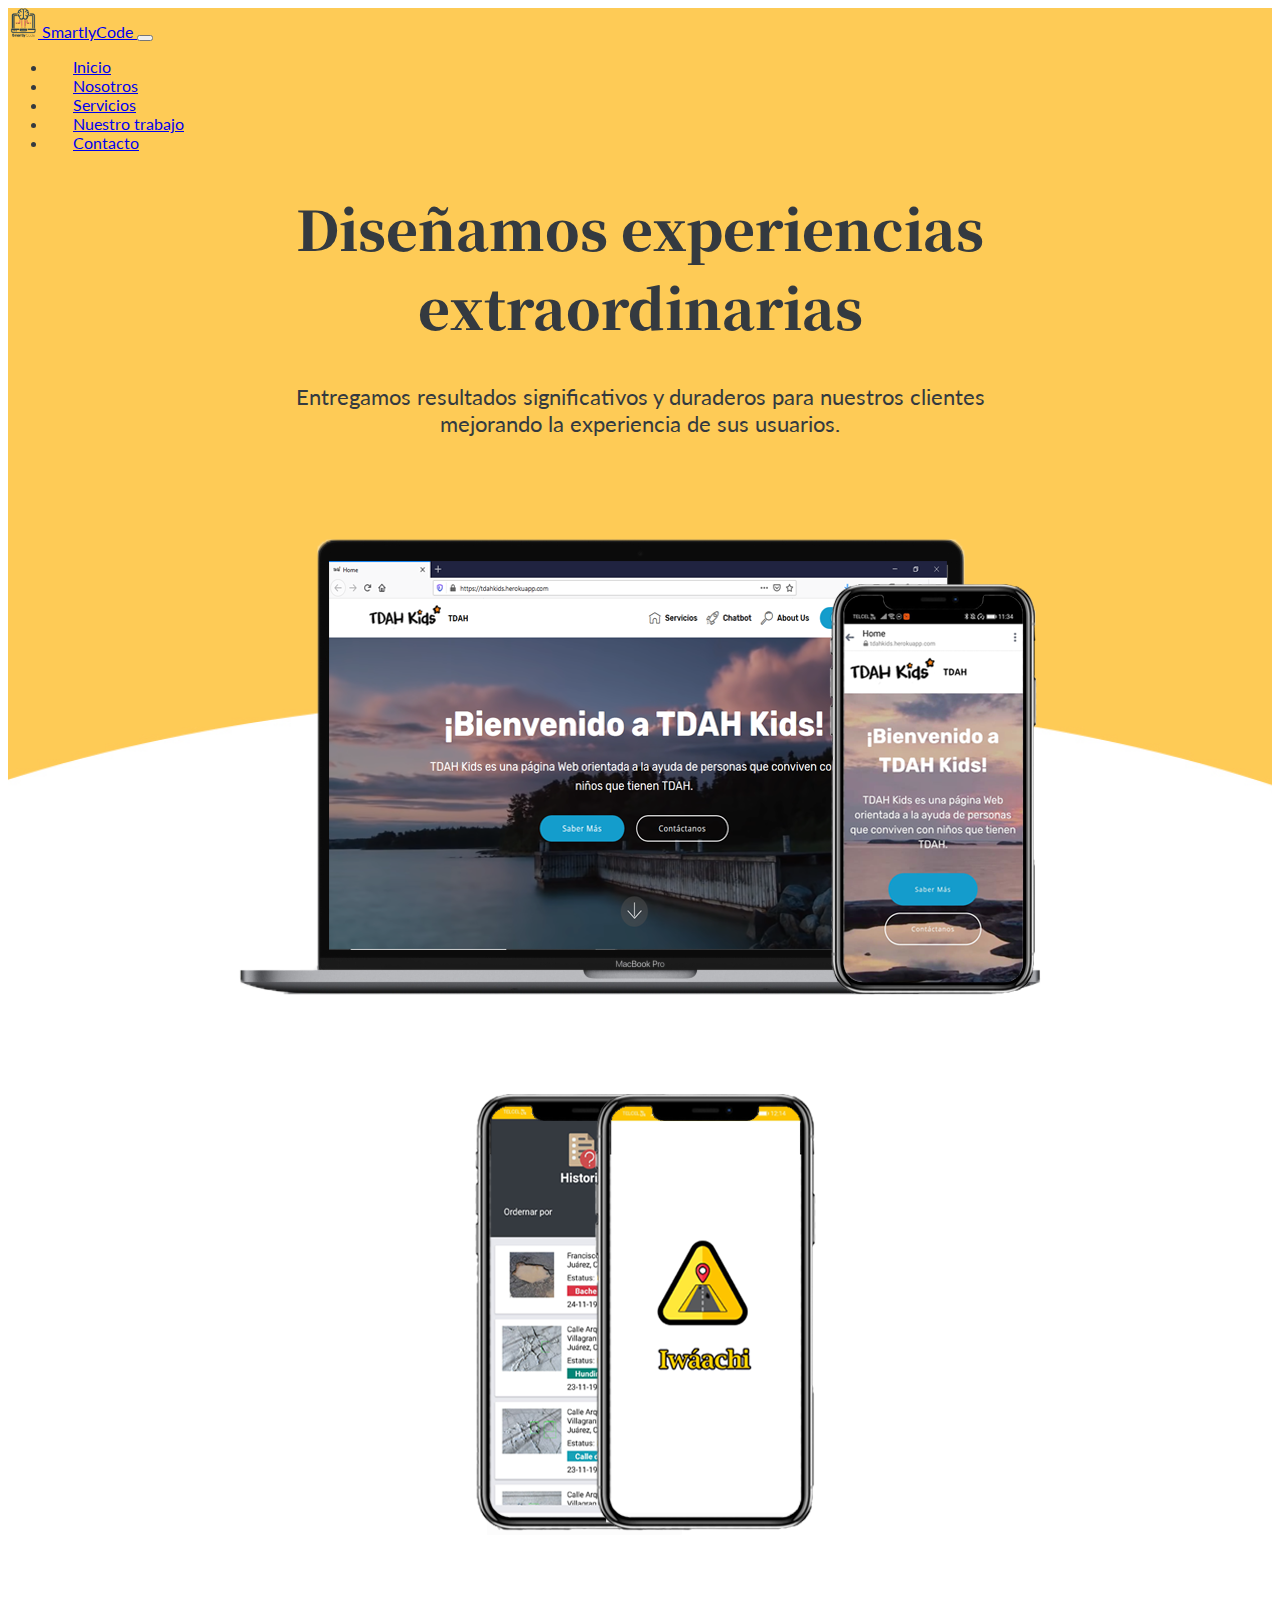
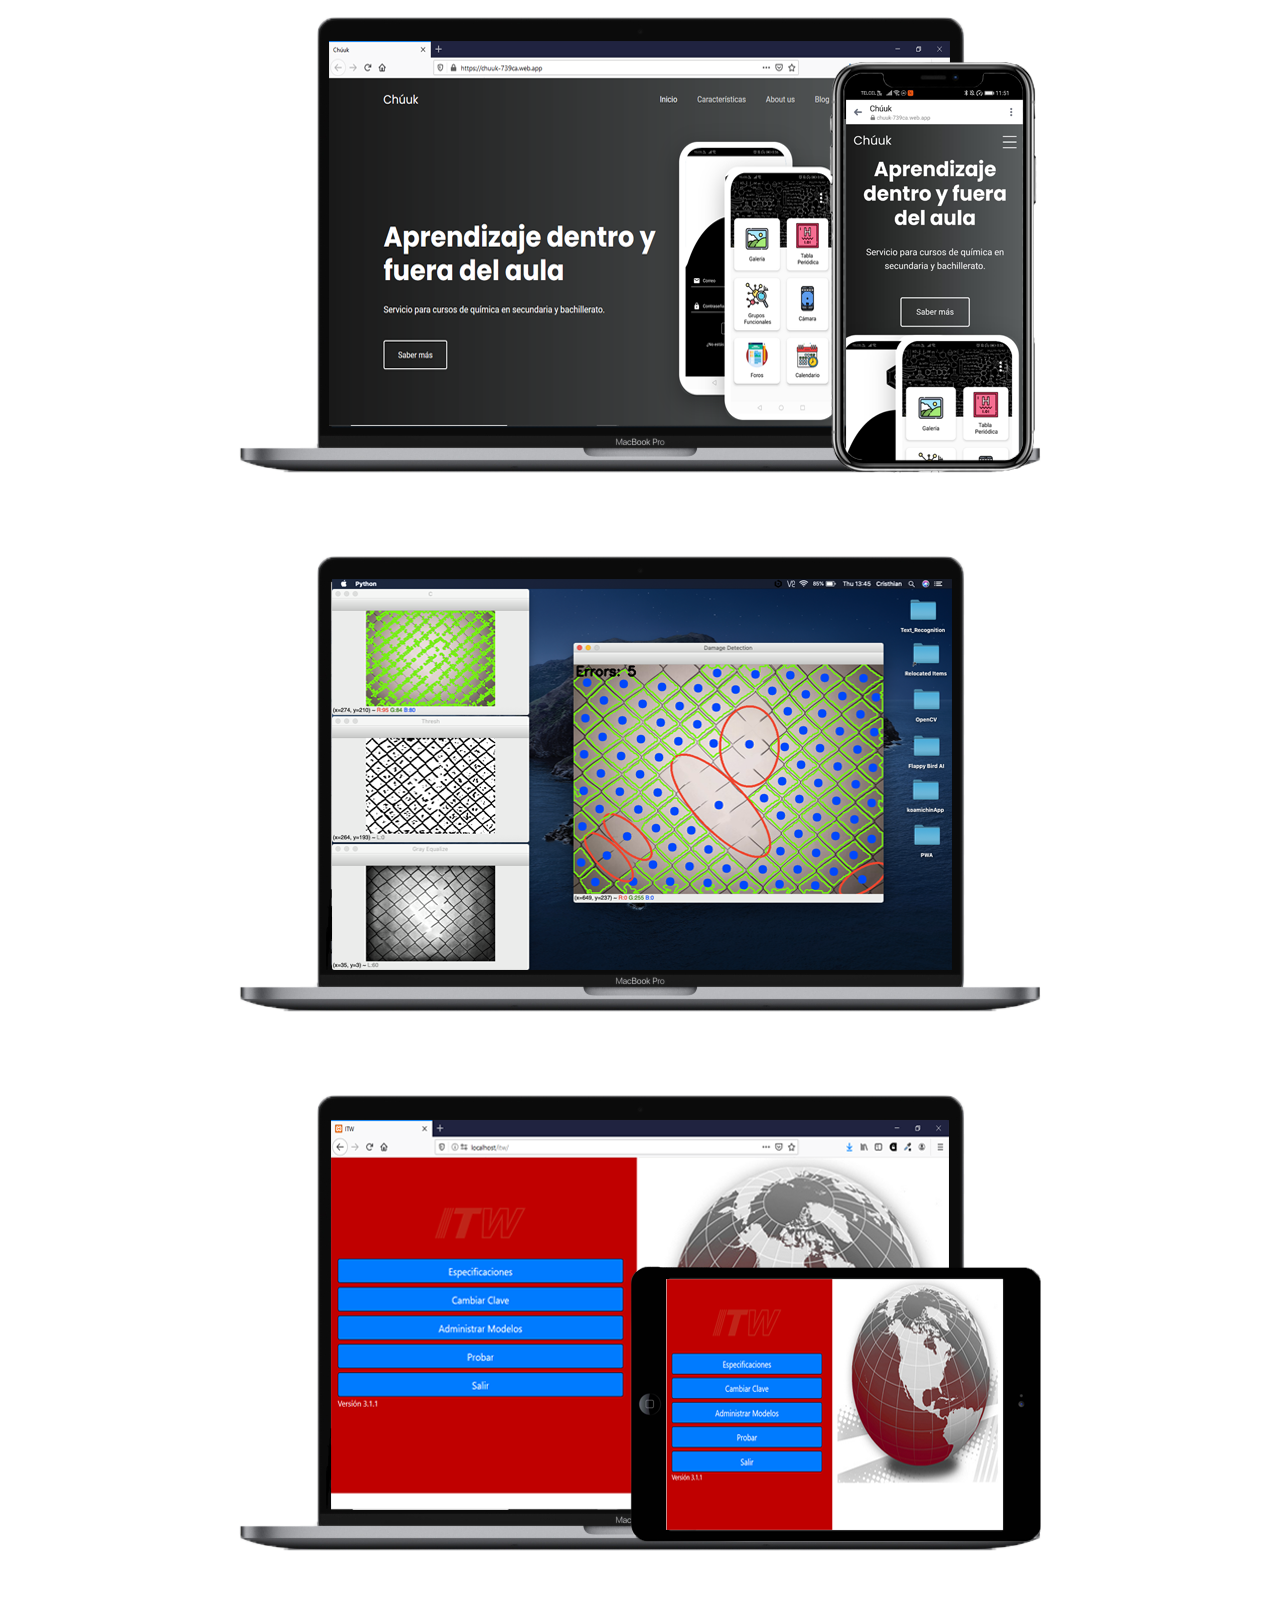
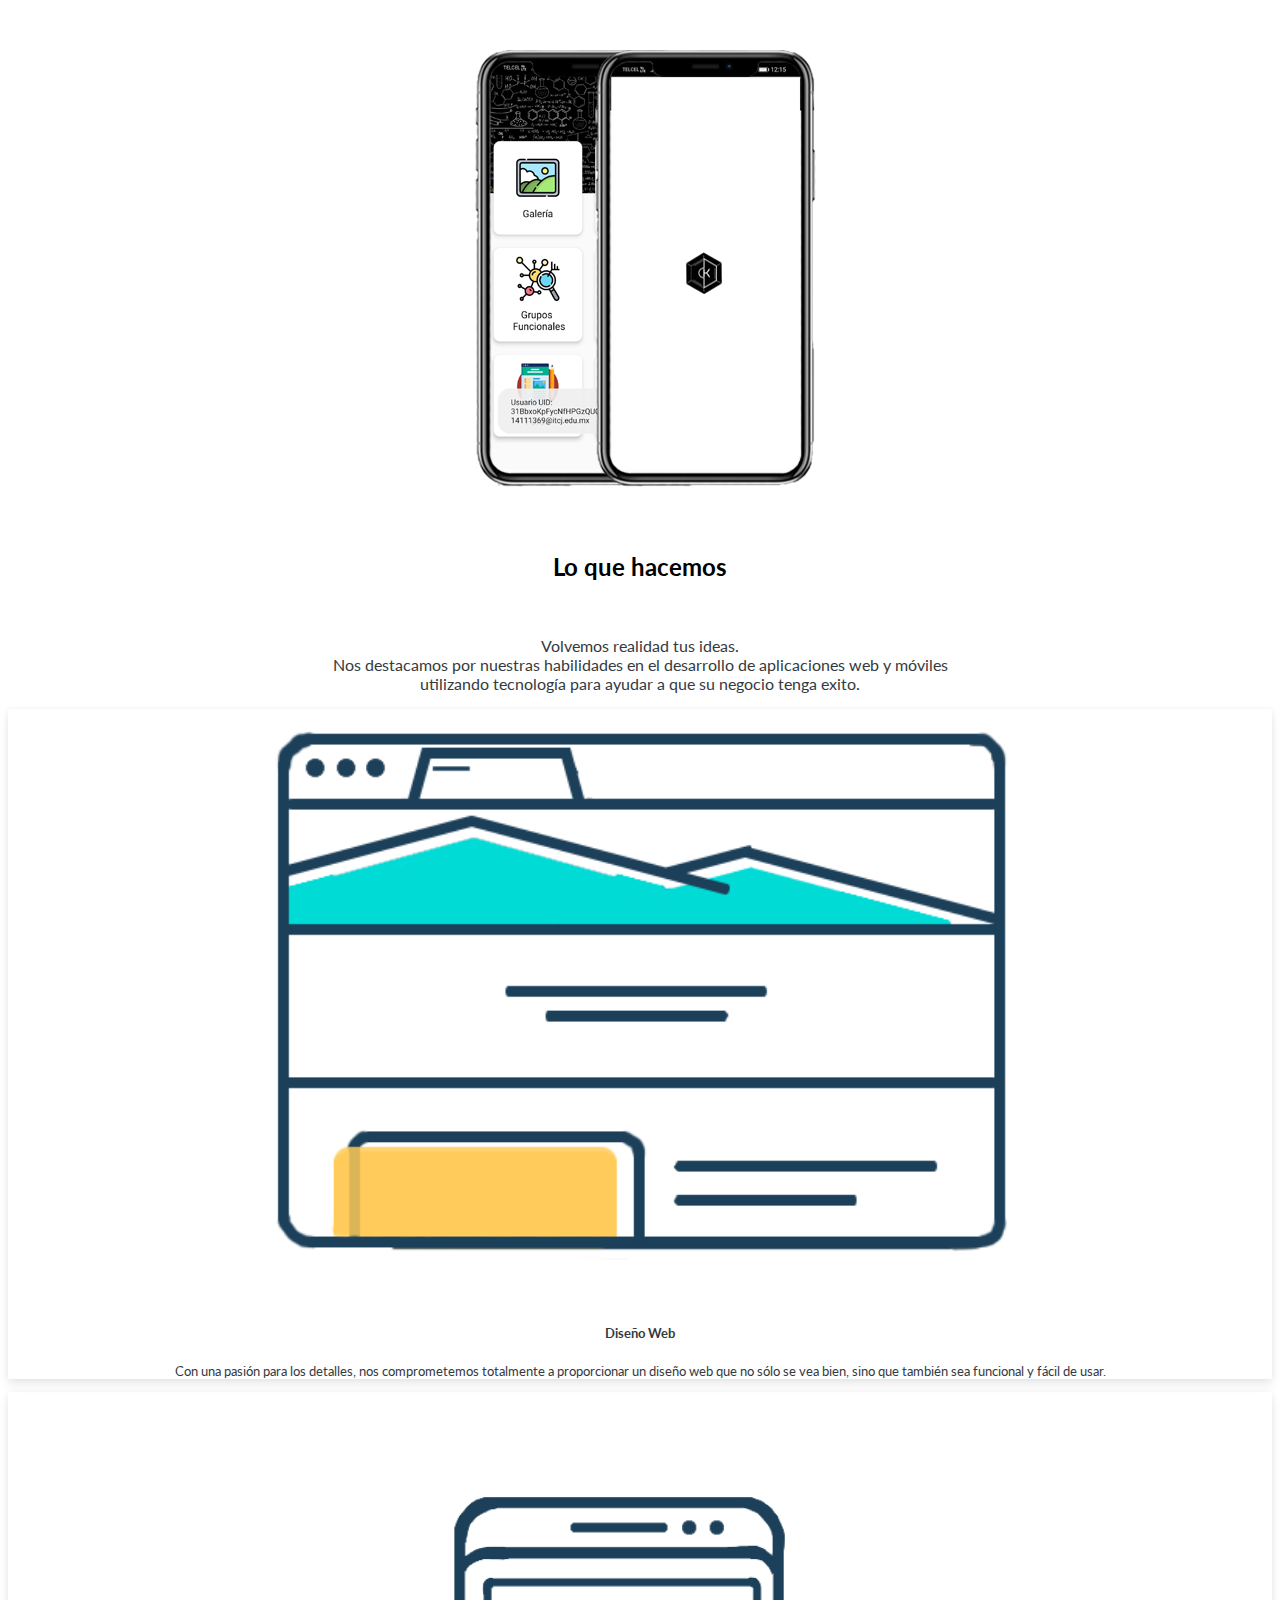
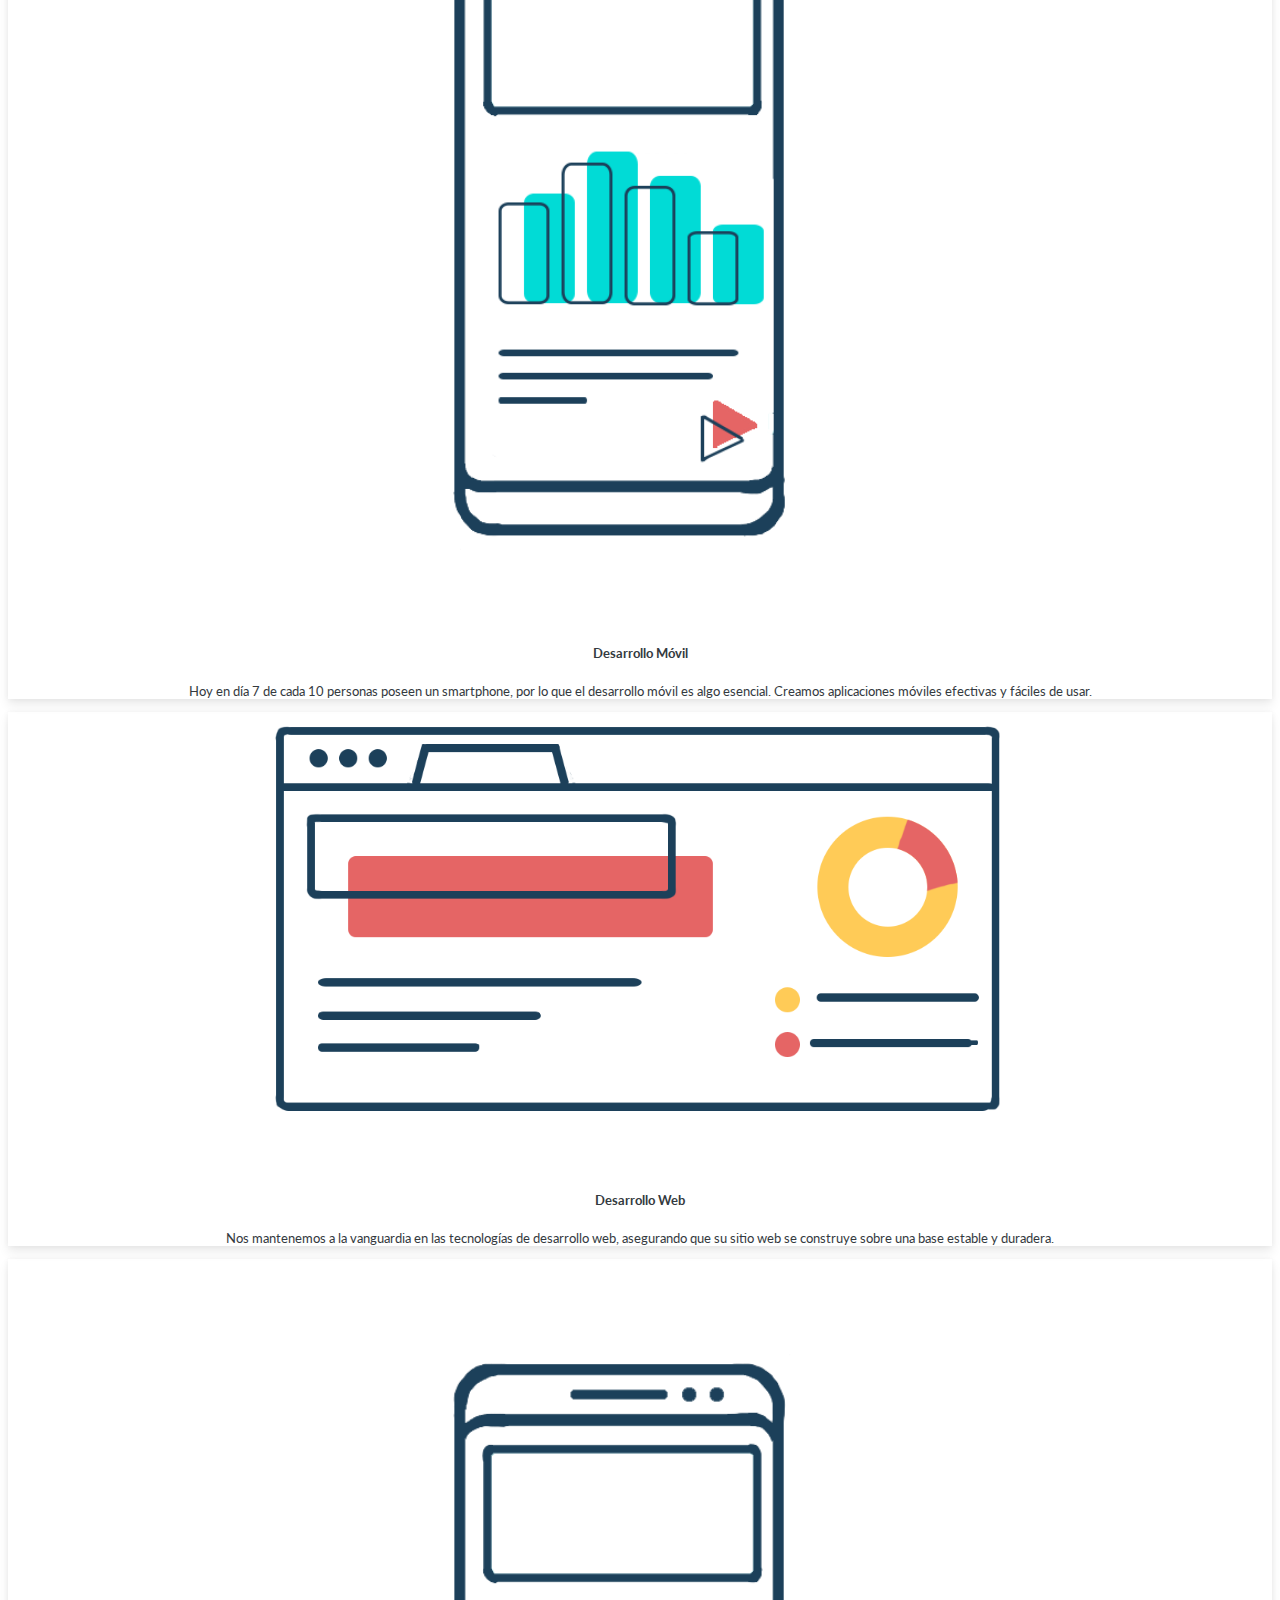
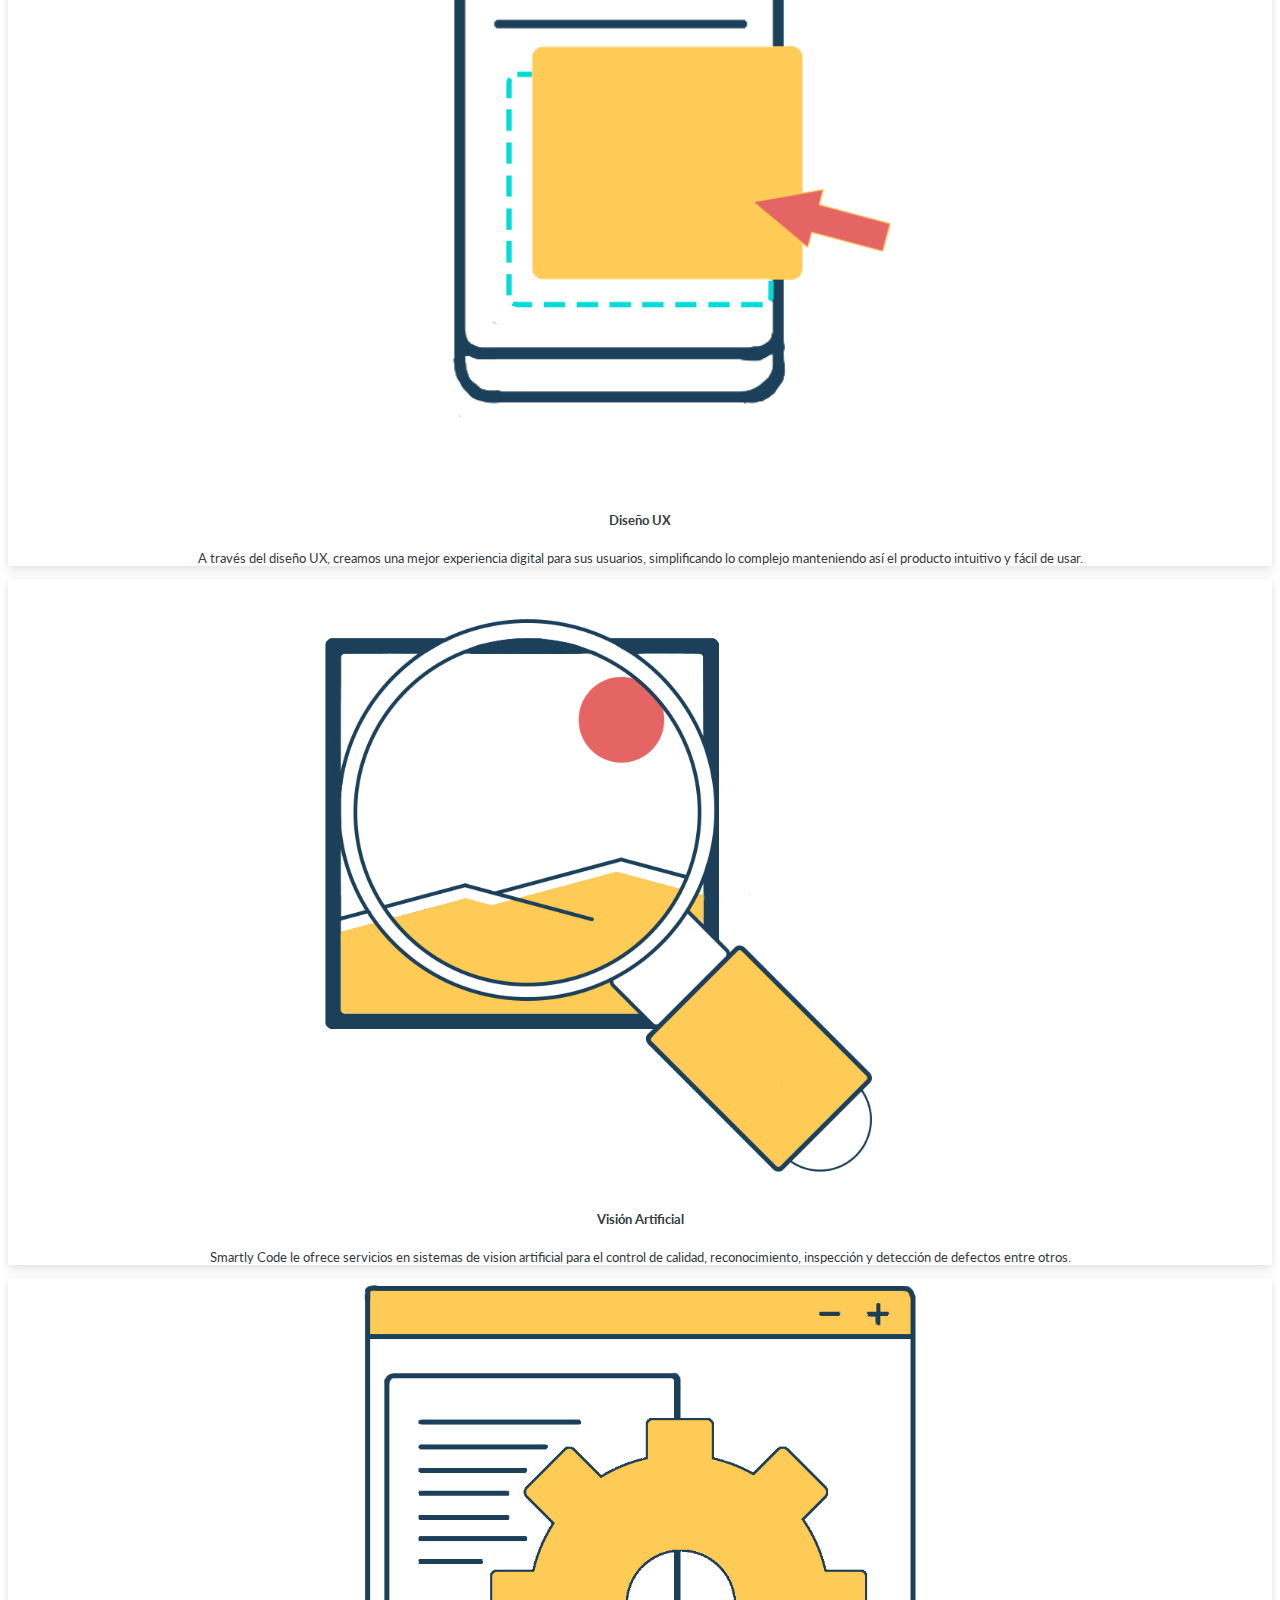
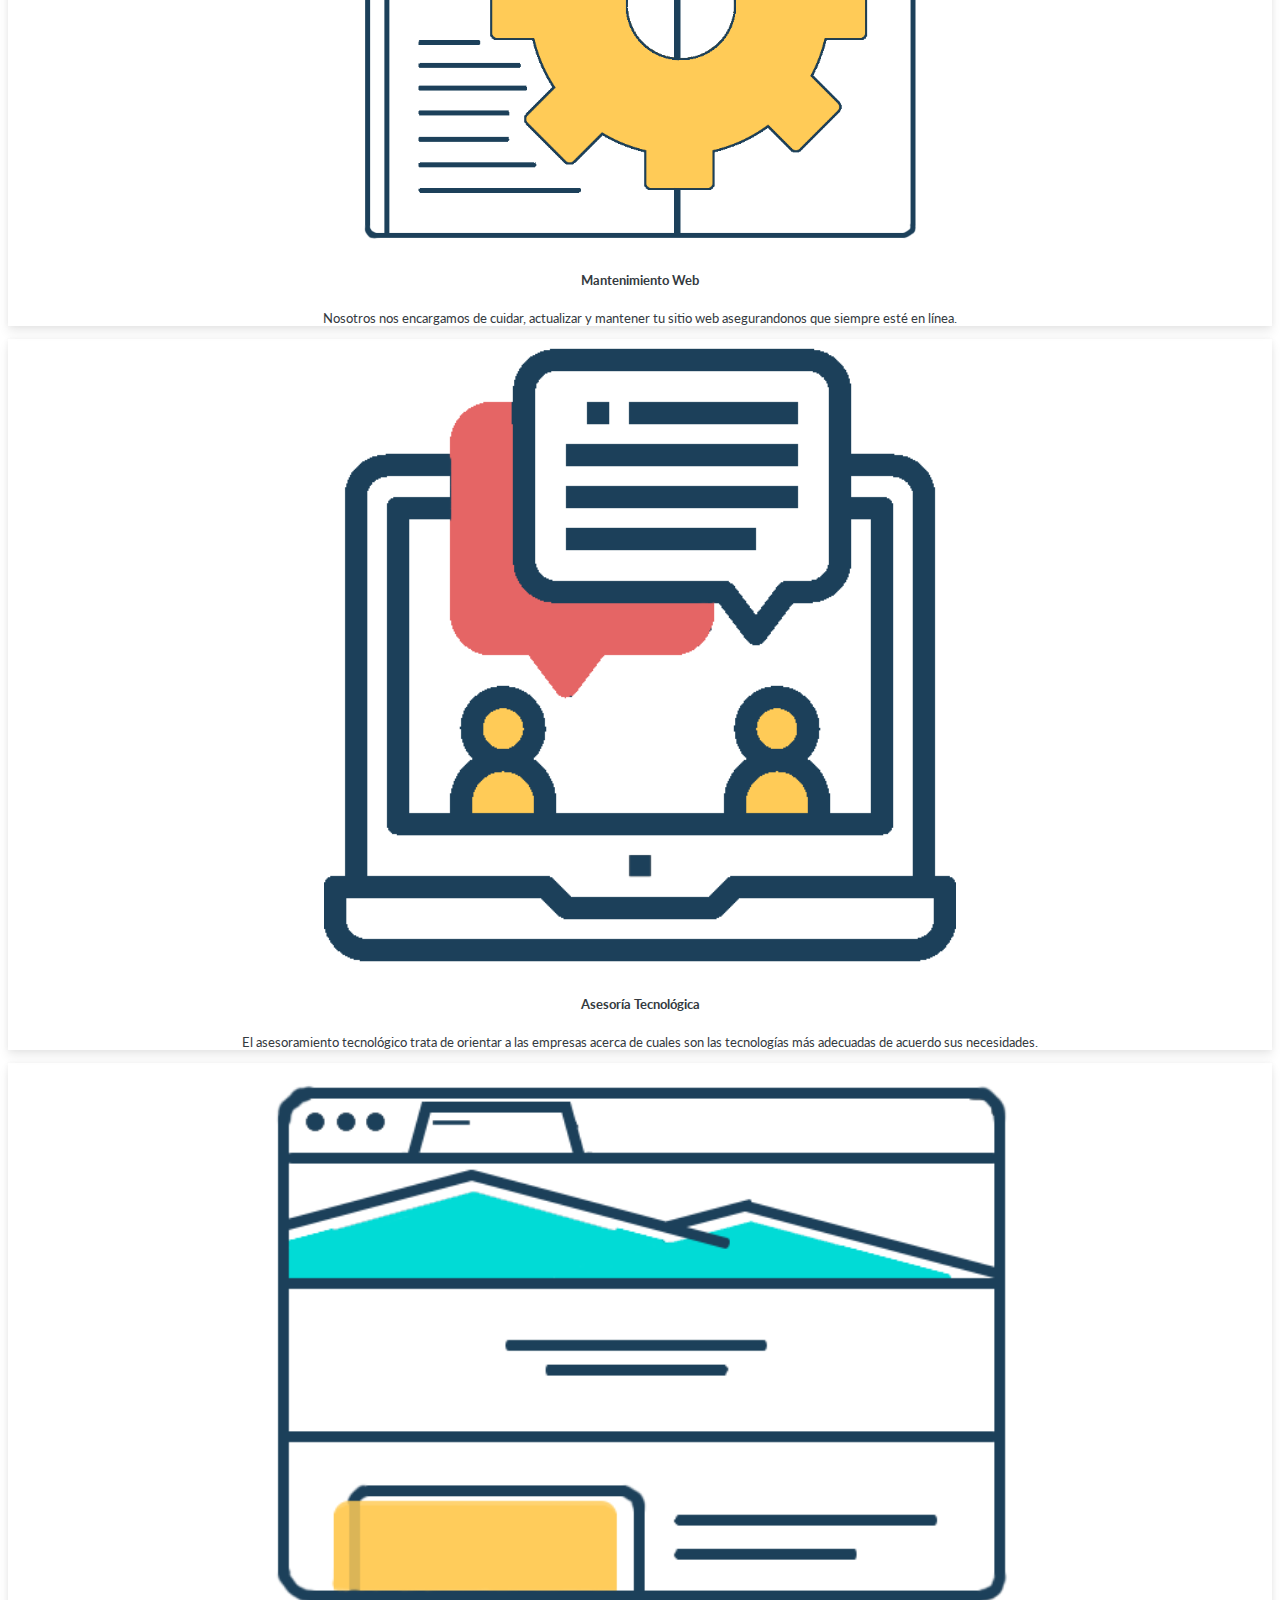
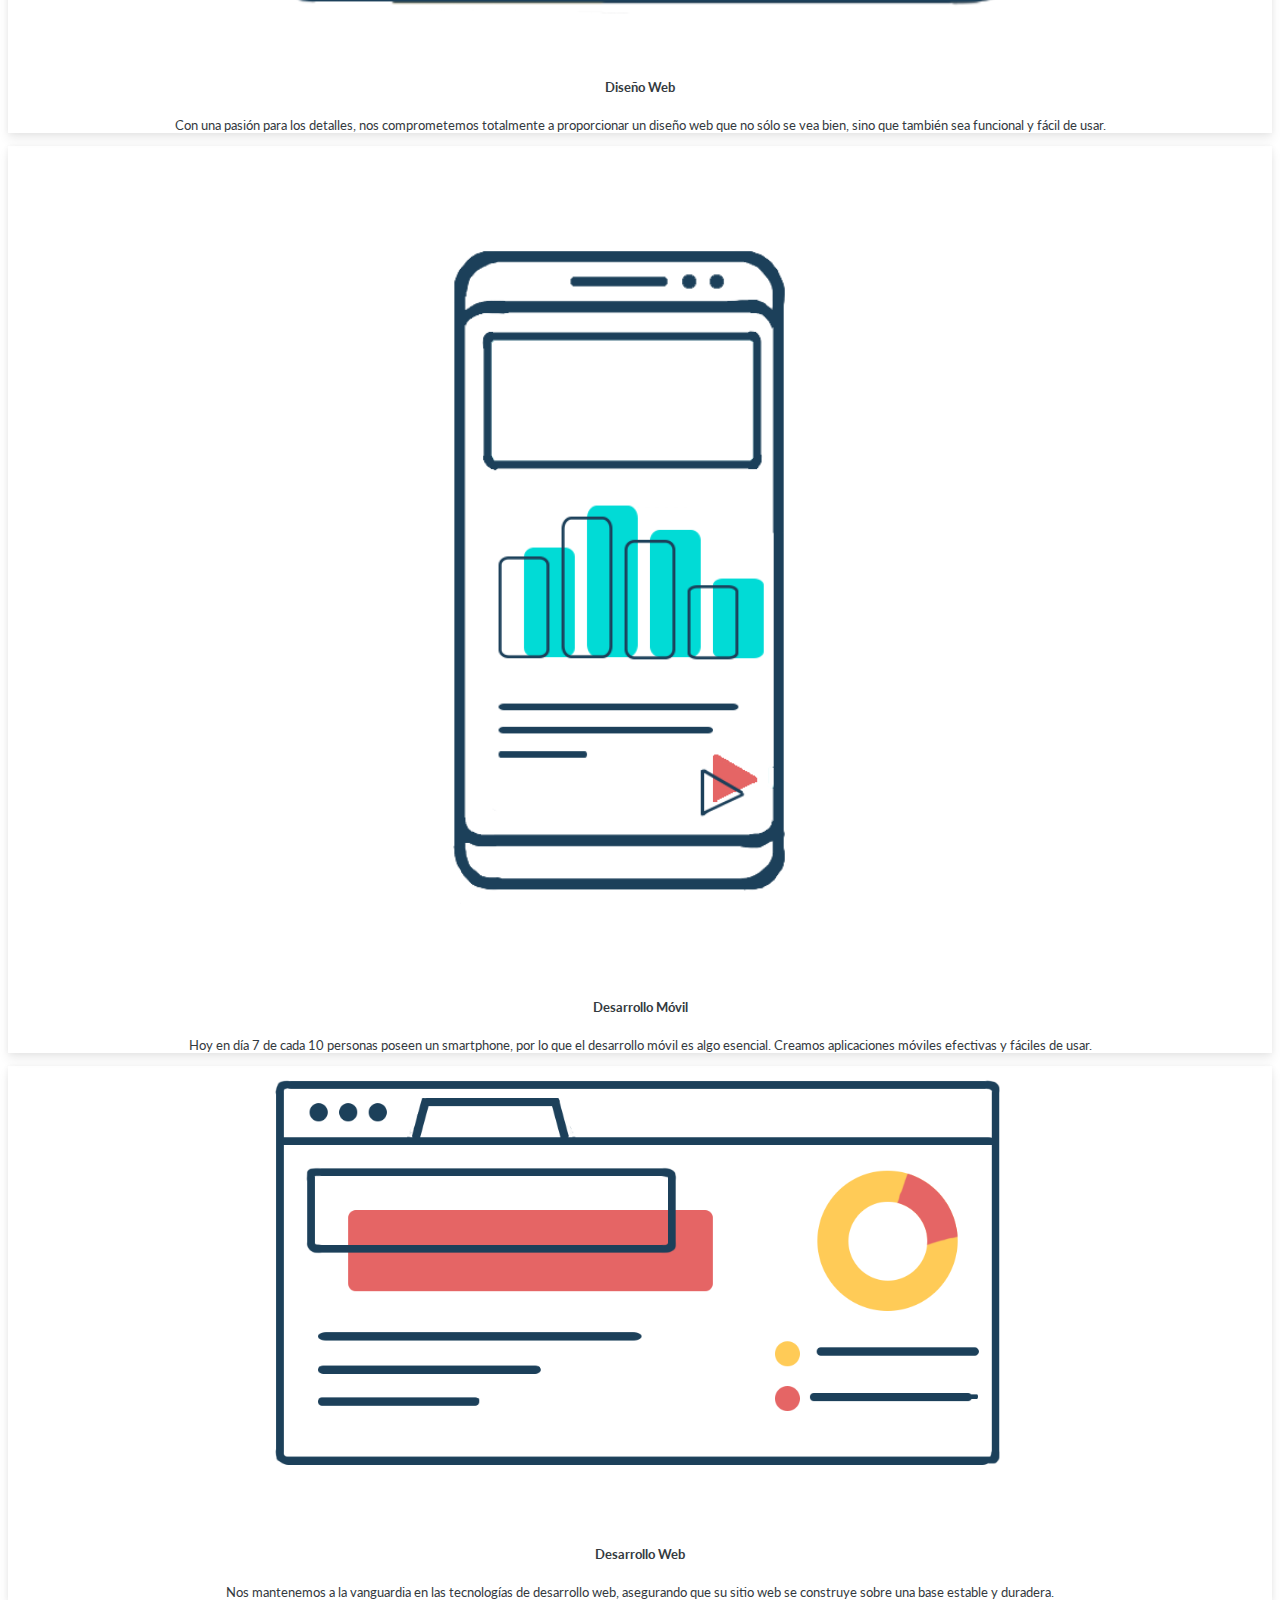
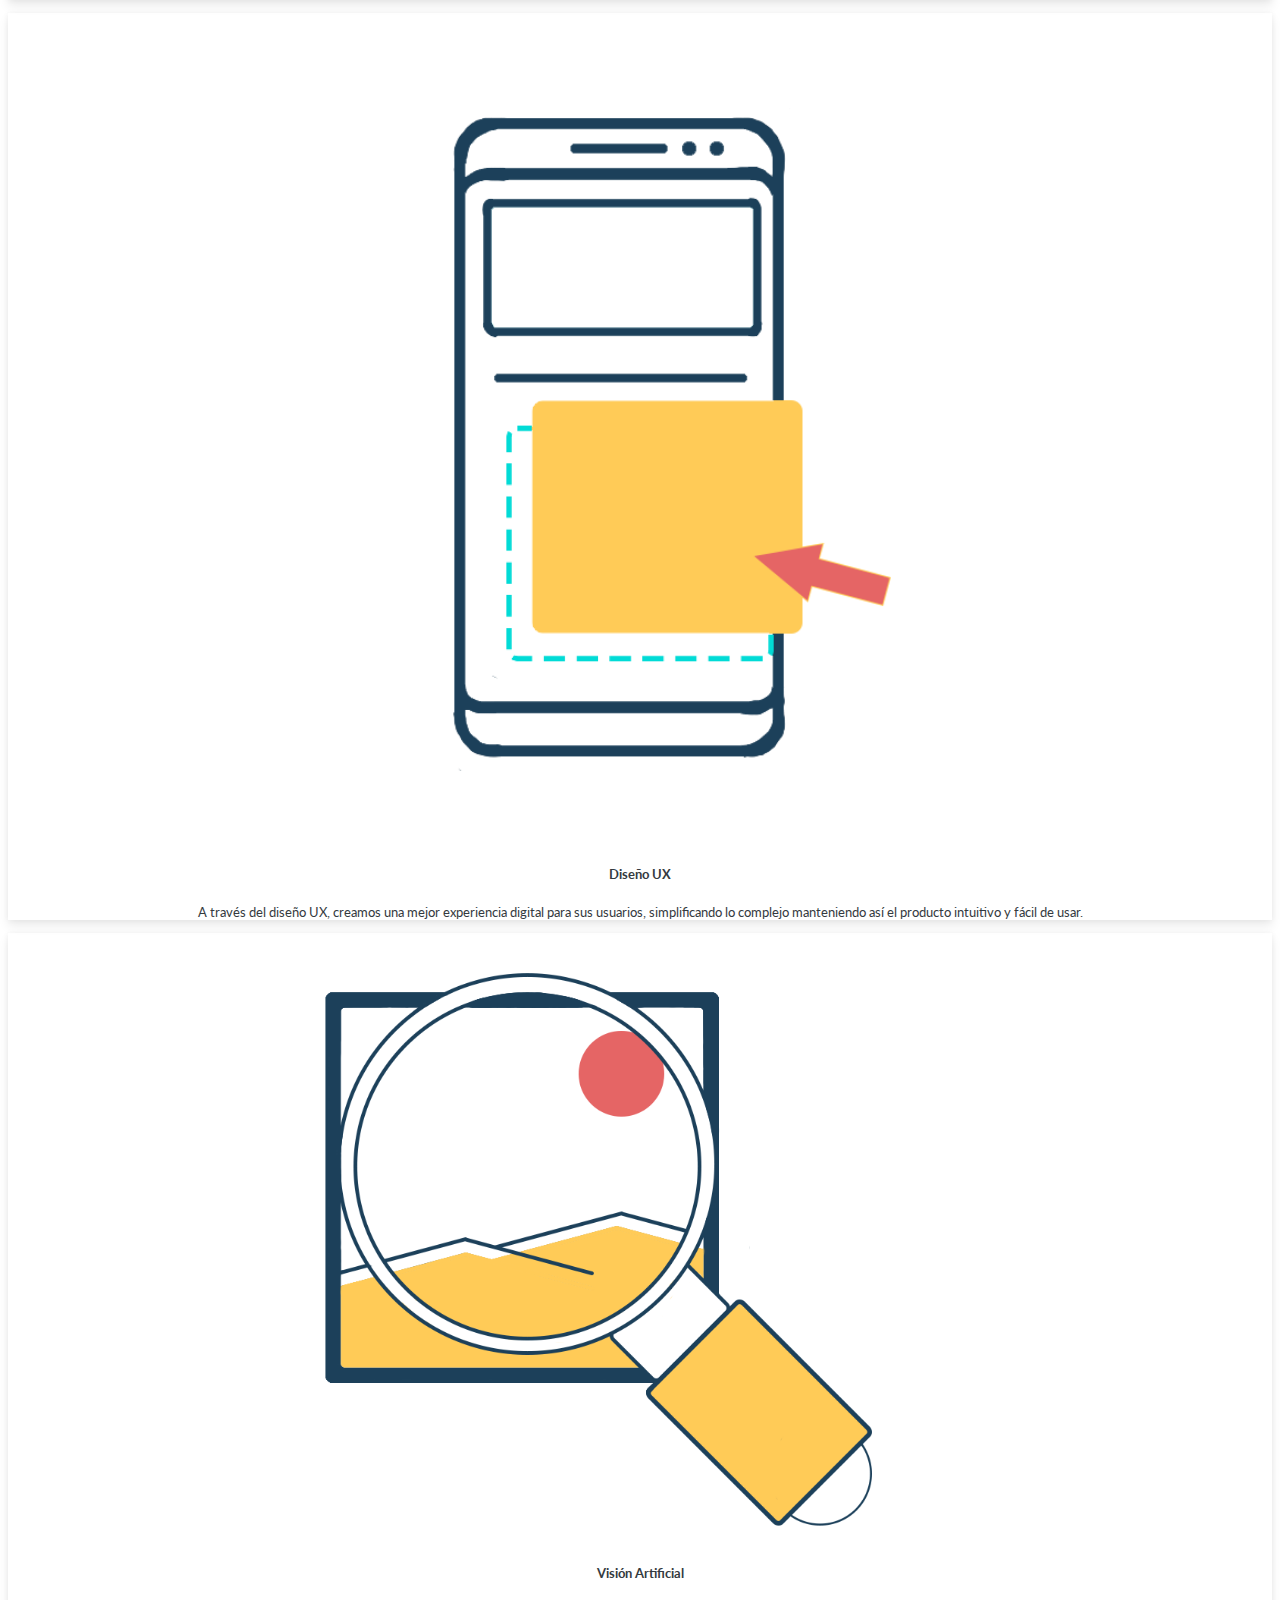
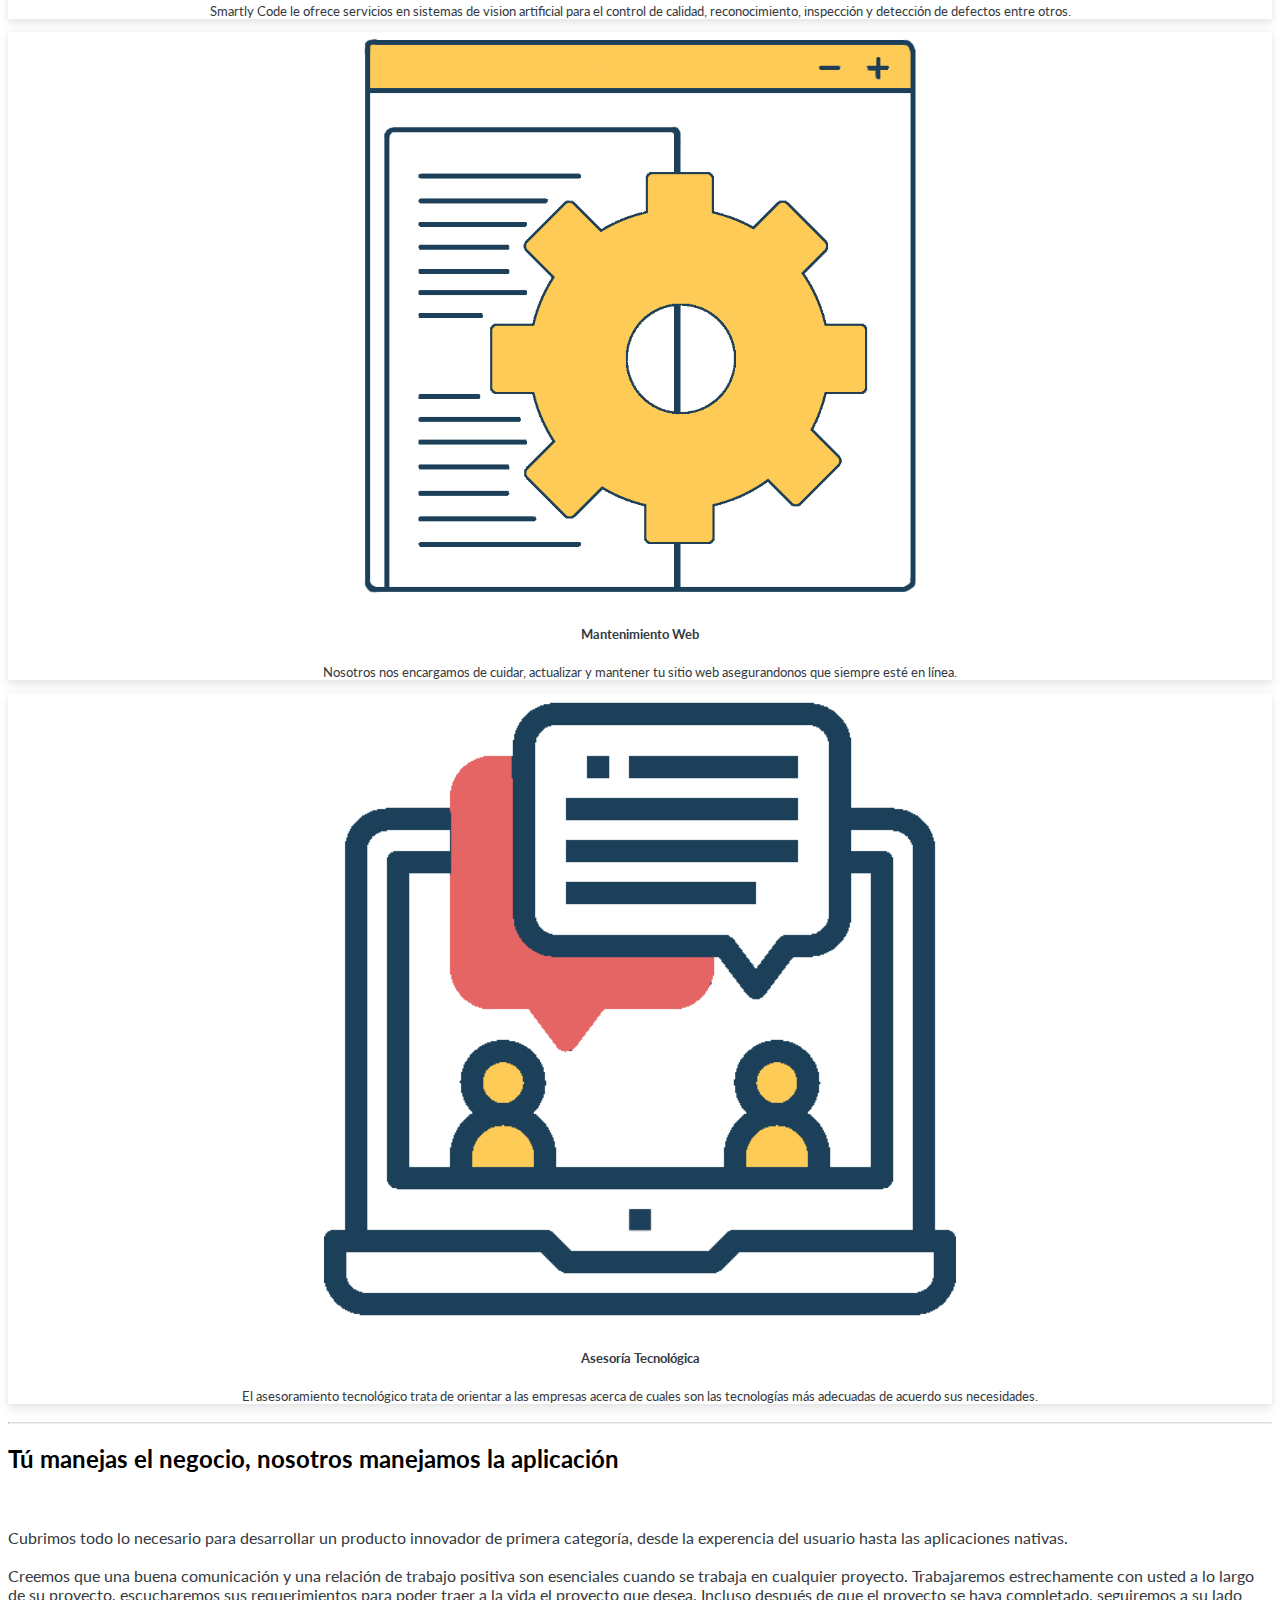
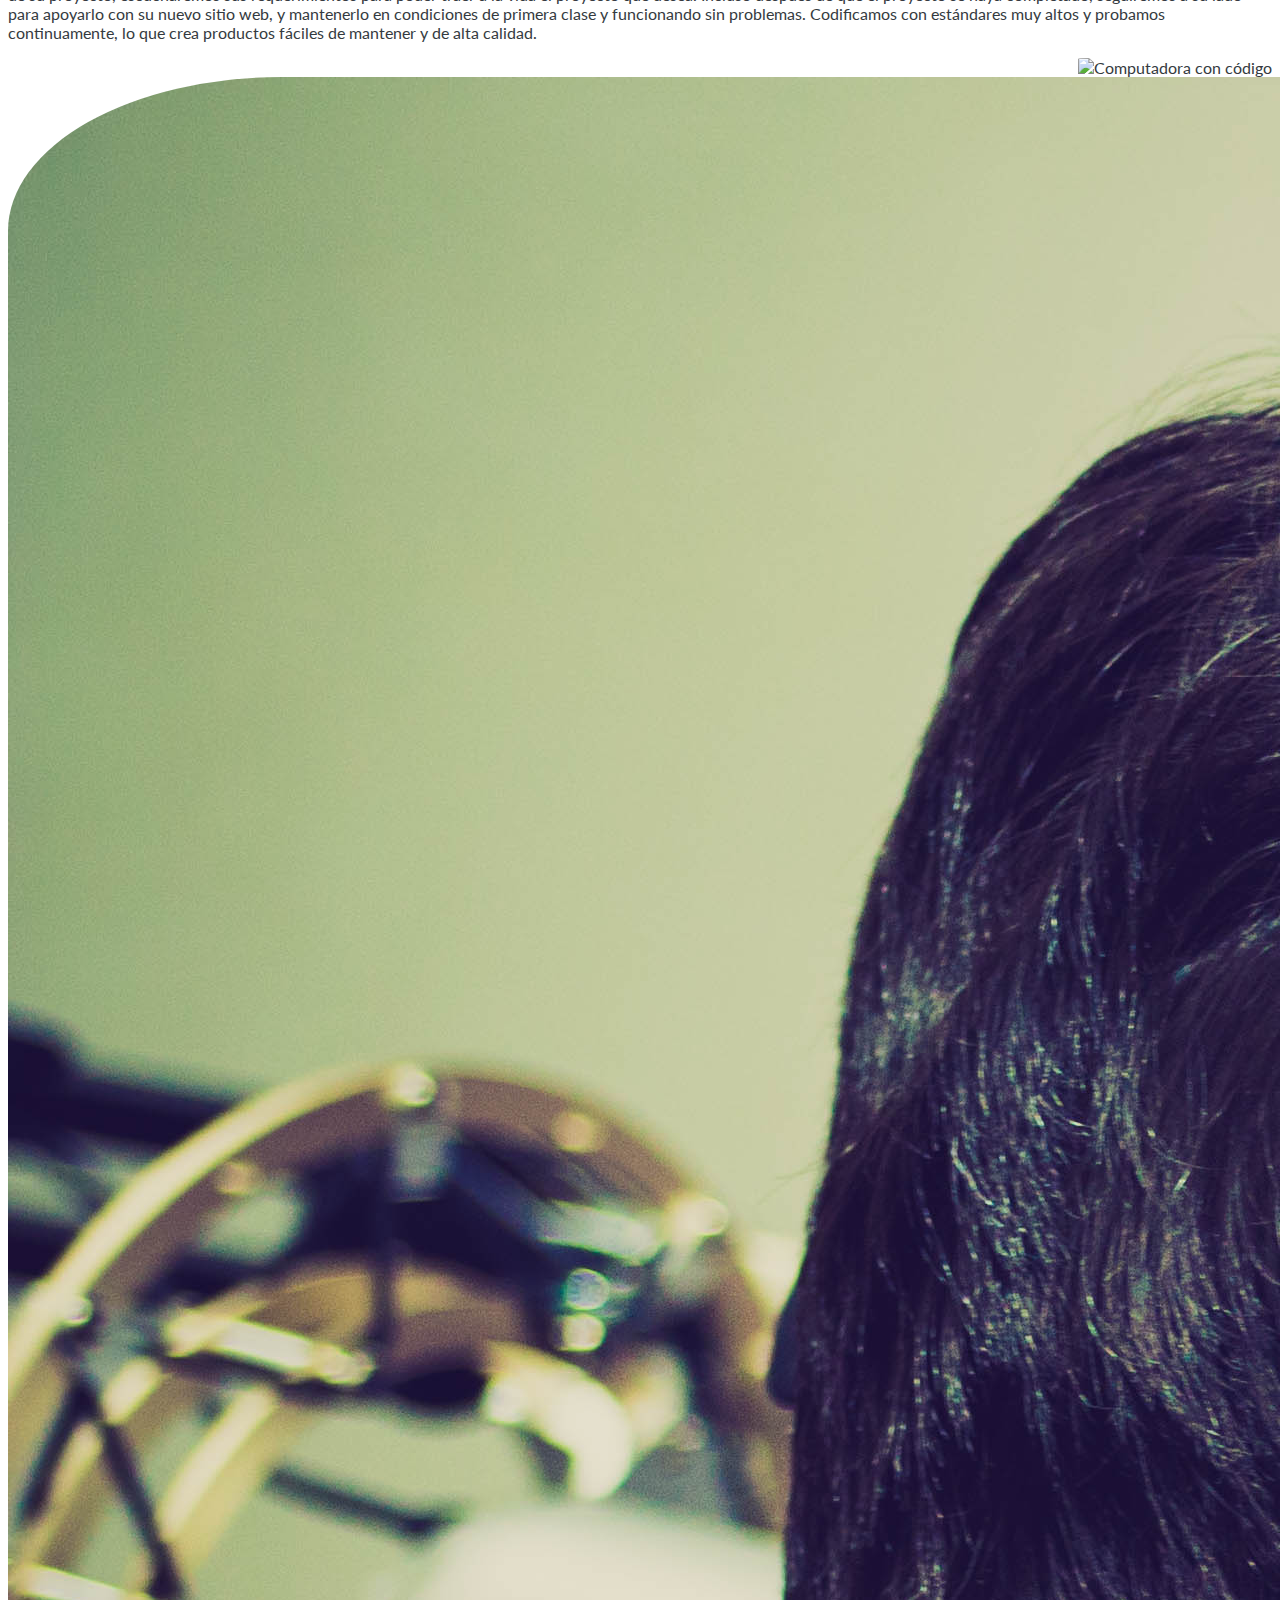
==== commit ce67accd: "Contact added, new typography and new contac section" ====
--- a/index.html
+++ b/index.html
@@ -15,6 +15,7 @@
         <link href="https://unpkg.com/aos@2.3.1/dist/aos.css" rel="stylesheet">
         <link rel="stylesheet" href="https://stackpath.bootstrapcdn.com/bootstrap/4.1.3/css/bootstrap.min.css" integrity="sha384-MCw98/SFnGE8fJT3GXwEOngsV7Zt27NXFoaoApmYm81iuXoPkFOJwJ8ERdknLPMO" crossorigin="anonymous">
         <link href="css/welcome.css" rel="stylesheet"> 
+        <link href="https://fonts.googleapis.com/css2?family=Lato:wght@400;700;900&display=swap" rel="stylesheet"> 
         <link href="https://fonts.googleapis.com/css2?family=Noto+Serif+SC:wght@400;700&display=swap" rel="stylesheet">  
         <link rel="stylesheet" href="https://stackpath.bootstrapcdn.com/font-awesome/4.7.0/css/font-awesome.min.css">
     </head>
@@ -48,7 +49,7 @@
                                     <a class="nav-link" href="#Nuestro_Trabajo">Nuestro trabajo</a>
                                 </li>
                                 <li class="nav-item">
-                                    <a class="nav-link" href="#Trabaja_con_Nosotros">Contacto</a>
+                                    <a class="nav-link" href="pages/Contacto.html">Contacto</a>
                                 </li>
                             </ul>
                         </div>
@@ -383,37 +384,16 @@
           </div>
         </section>
 
-        <section id="contact" class="Yellow">
-          <div class="container contact ">
+        <section id="contact" class="Yellow wwo-contacts contact">
+          <div class="container">
             <div class="row">
-              <div class="col-md-6 center-container">
-                <h3 class="text-justify bold mb-4">¡Trabajemos juntos!</h3>
-                <p class="text-justify footer-subtitle">Si quieres trabajar con nosotros, sólo rellena el formulario de enfrente, dando tantos detalles como puedas, y nos pondremos en contacto para discutir tu proyecto más a fondo.</p>
-              </div>
-              <div class="col-md-6 center-container ">
-                <form class="contactForm ml-md-5 shadow">
-                  <div class="form-row">
-                    <div class="form-group col-md-6">
-                      <input type="text" class="form-control" id="inputEmail4" placeholder="Nombre*">
-                    </div>
-                    <div class="form-group col-md-6">
-                      <input type="tel" class="form-control" id="inputPassword4" placeholder="Teléfono">
-                    </div>
-                  </div>
-                  <div class="form-row">
-                    <div class="form-group col-md-6">
-                      <input type="email" class="form-control" id="inputEmail4" placeholder="Correo*">
-                    </div>
-                    <div class="form-group col-md-6">
-                      <input type="text" class="form-control" id="inputPassword4" placeholder="Compañía">
-                    </div>
-                  </div>
-                  <div class="form-group col-md-12">
-
-                    <textarea class="form-control" id="exampleFormControlTextarea1" rows="3" placeholder="Cuéntanos sobre tu proyecto"></textarea>
-                  </div>
-                  <button type="submit" class="btn btn-outline-dark">Enviar</button>
-                </form>
+              <div class="col-lg-6 col-sm-12 mb-3">
+                <h5 class="final">¡Hagamos algo increíble!</h5>
+              </div>
+              <div class="col-lg-6 col-sm-12 mb-3">
+                <h5 class="fontW">¡Trabajemos juntos!</h5>
+                <p class="mt-3 pW">Si ya llegaste hasta aquí, ¿por qué no me envías un correo electrónico? ¡No te lo pierdas! Trabajemos juntos.</p>
+                <button type="button" class="btn btn-dark">¡Contáctanos!</button>
               </div>
             </div>
           </div>
--- a/css/welcome.css
+++ b/css/welcome.css
@@ -3,7 +3,7 @@
 }
 
 body{
-    font-family: 'Noto Serif SC', serif;
+    font-family: 'Lato', serif;
     font-weight: 400;
     color: #343a40;
 }
@@ -115,7 +115,15 @@
     border-radius: 5%;
 }
 .contact{
-    padding: 90px 0px 88px 0px;
+    padding: 120px 0px 120px 0px;
+}
+.wwo-contacts{
+    margin-top: 5rem;
+}
+.final{
+    color: black;
+    font-size: 3.2rem;
+    font-weight: 700;
 }
 .container-img{
     left: -100px;
@@ -182,9 +190,9 @@
     font-size: 1.2rem;
 }
 h1{
-    
+    font-family: 'Noto Serif SC';
     font-size: 3.4rem;
-    font-weight: 700;
+    font-weight: 900;
 }
 h2{
     color: black;
@@ -279,6 +287,9 @@
 @media (max-width: 575.98px) {
     .negative-margin-top {
         margin-top: -60%;
+    }
+    .final{
+        font-size: 2rem;
     }
     h1{
         font-size: 2.4rem;
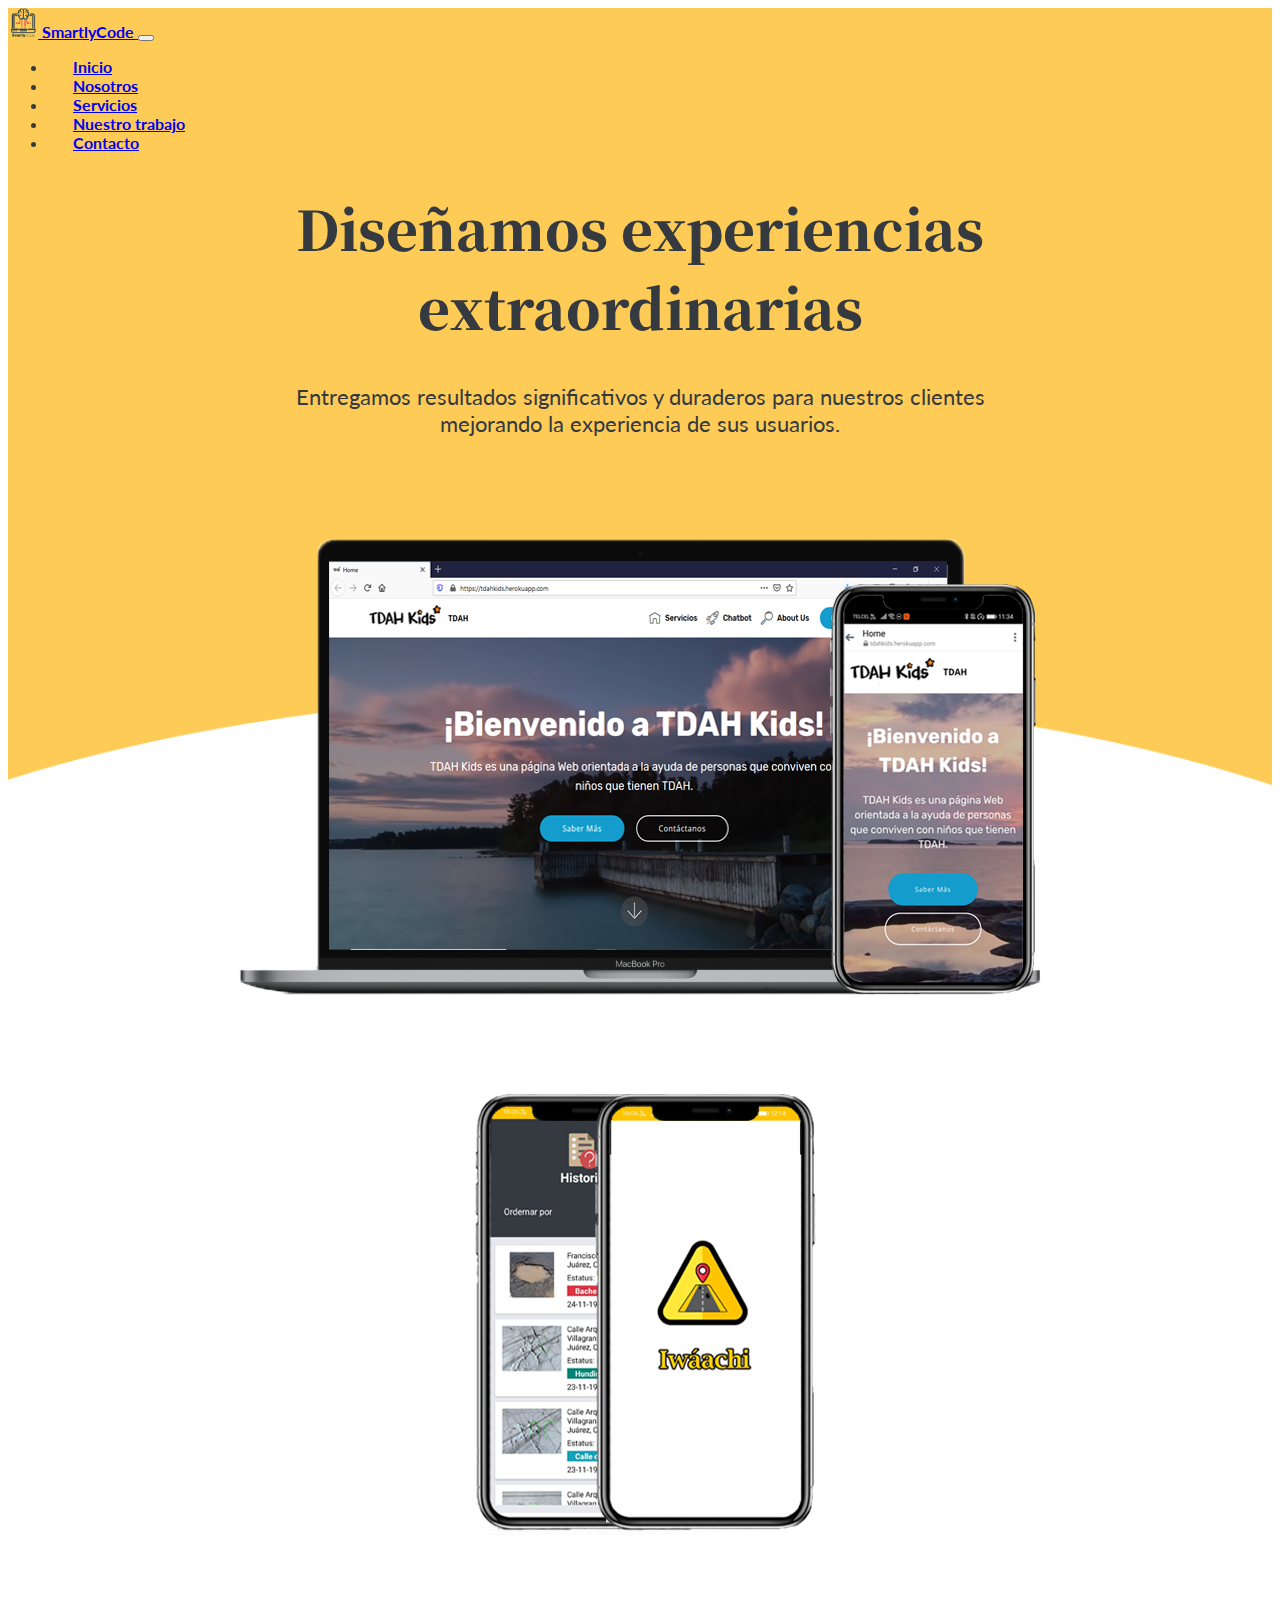
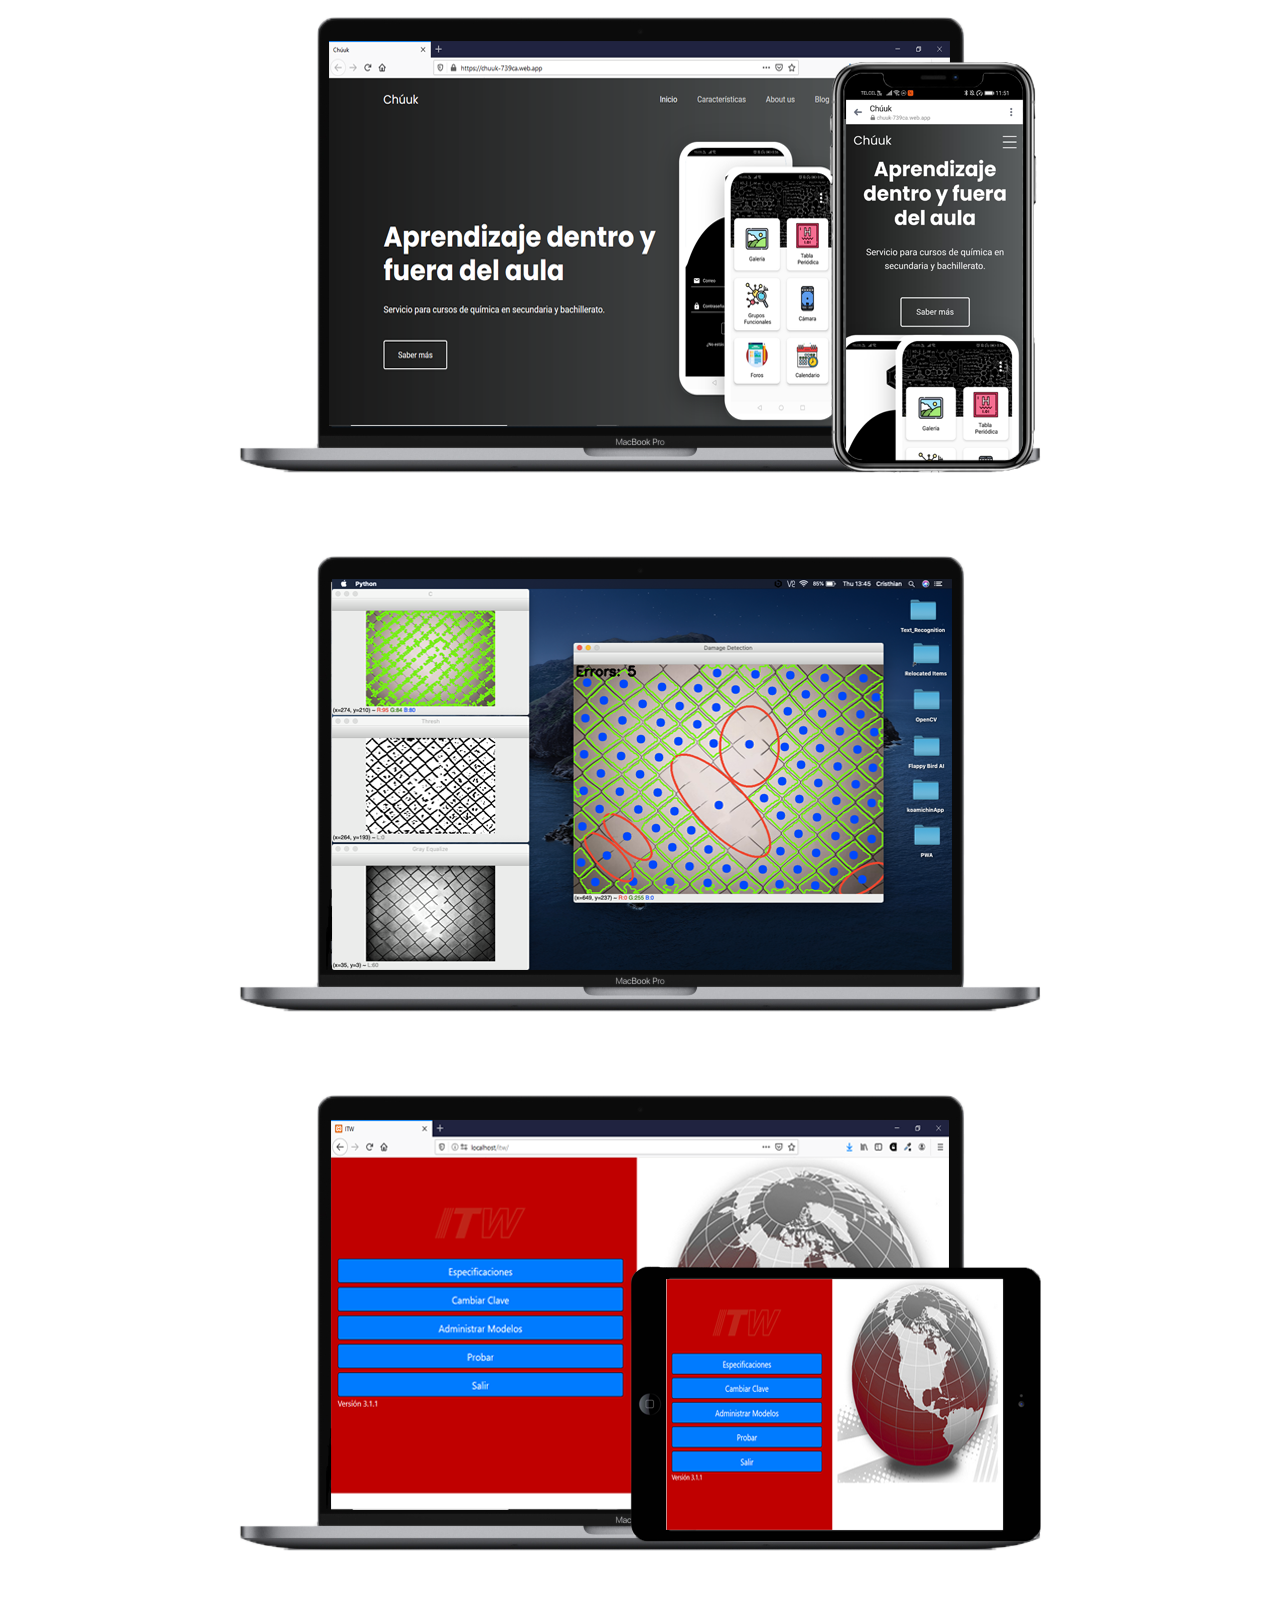
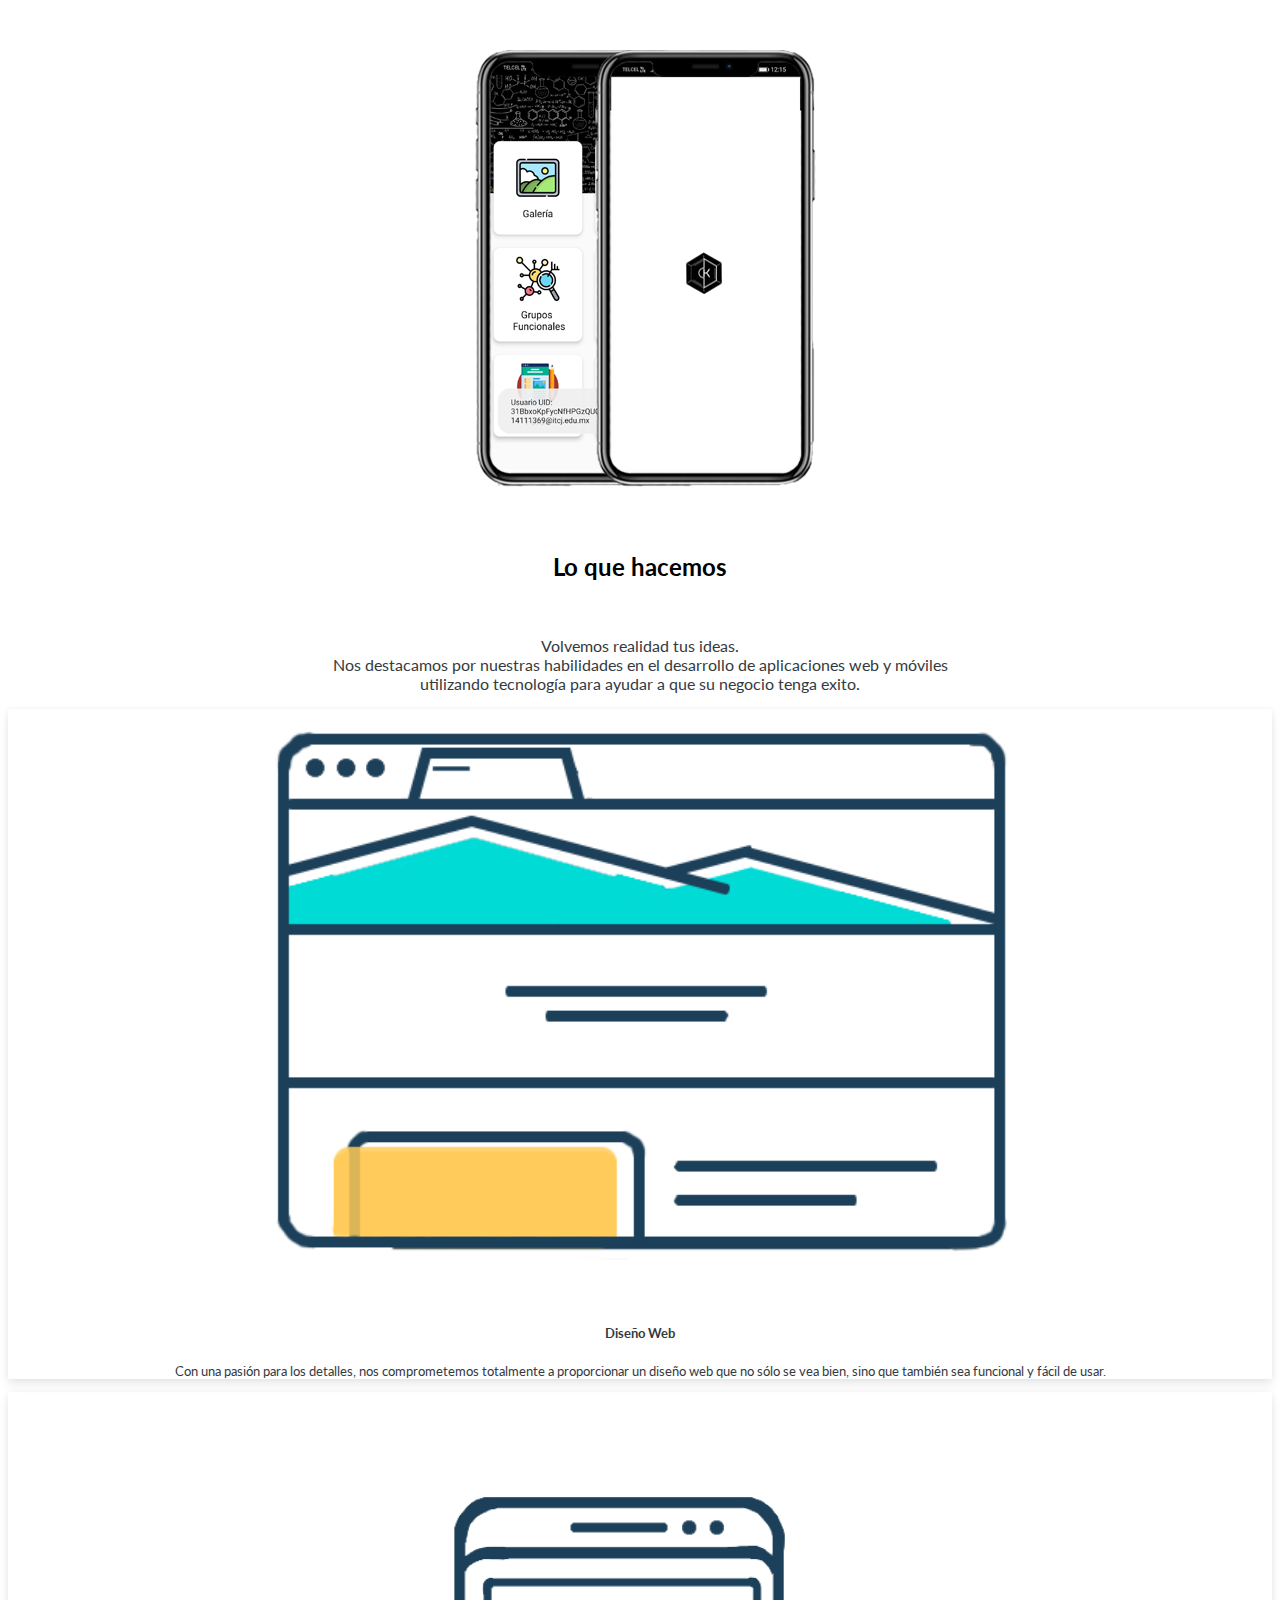
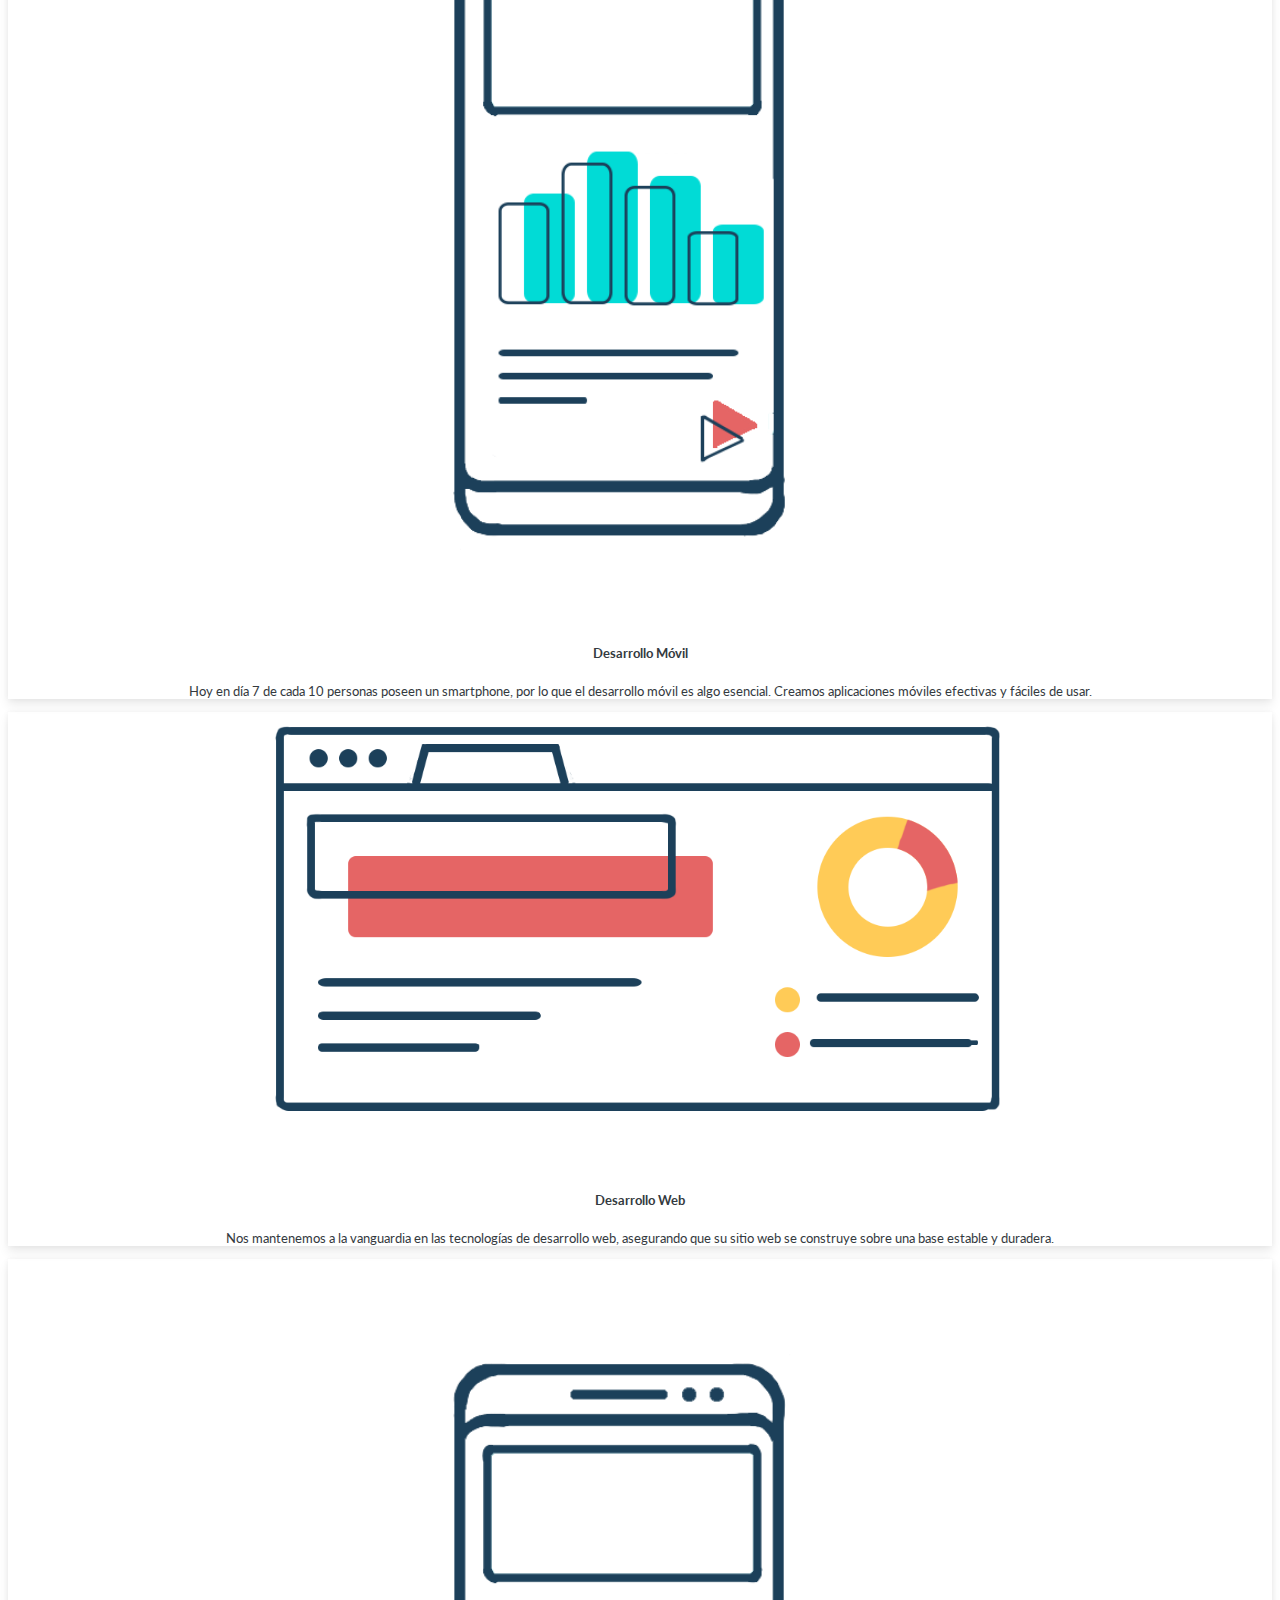
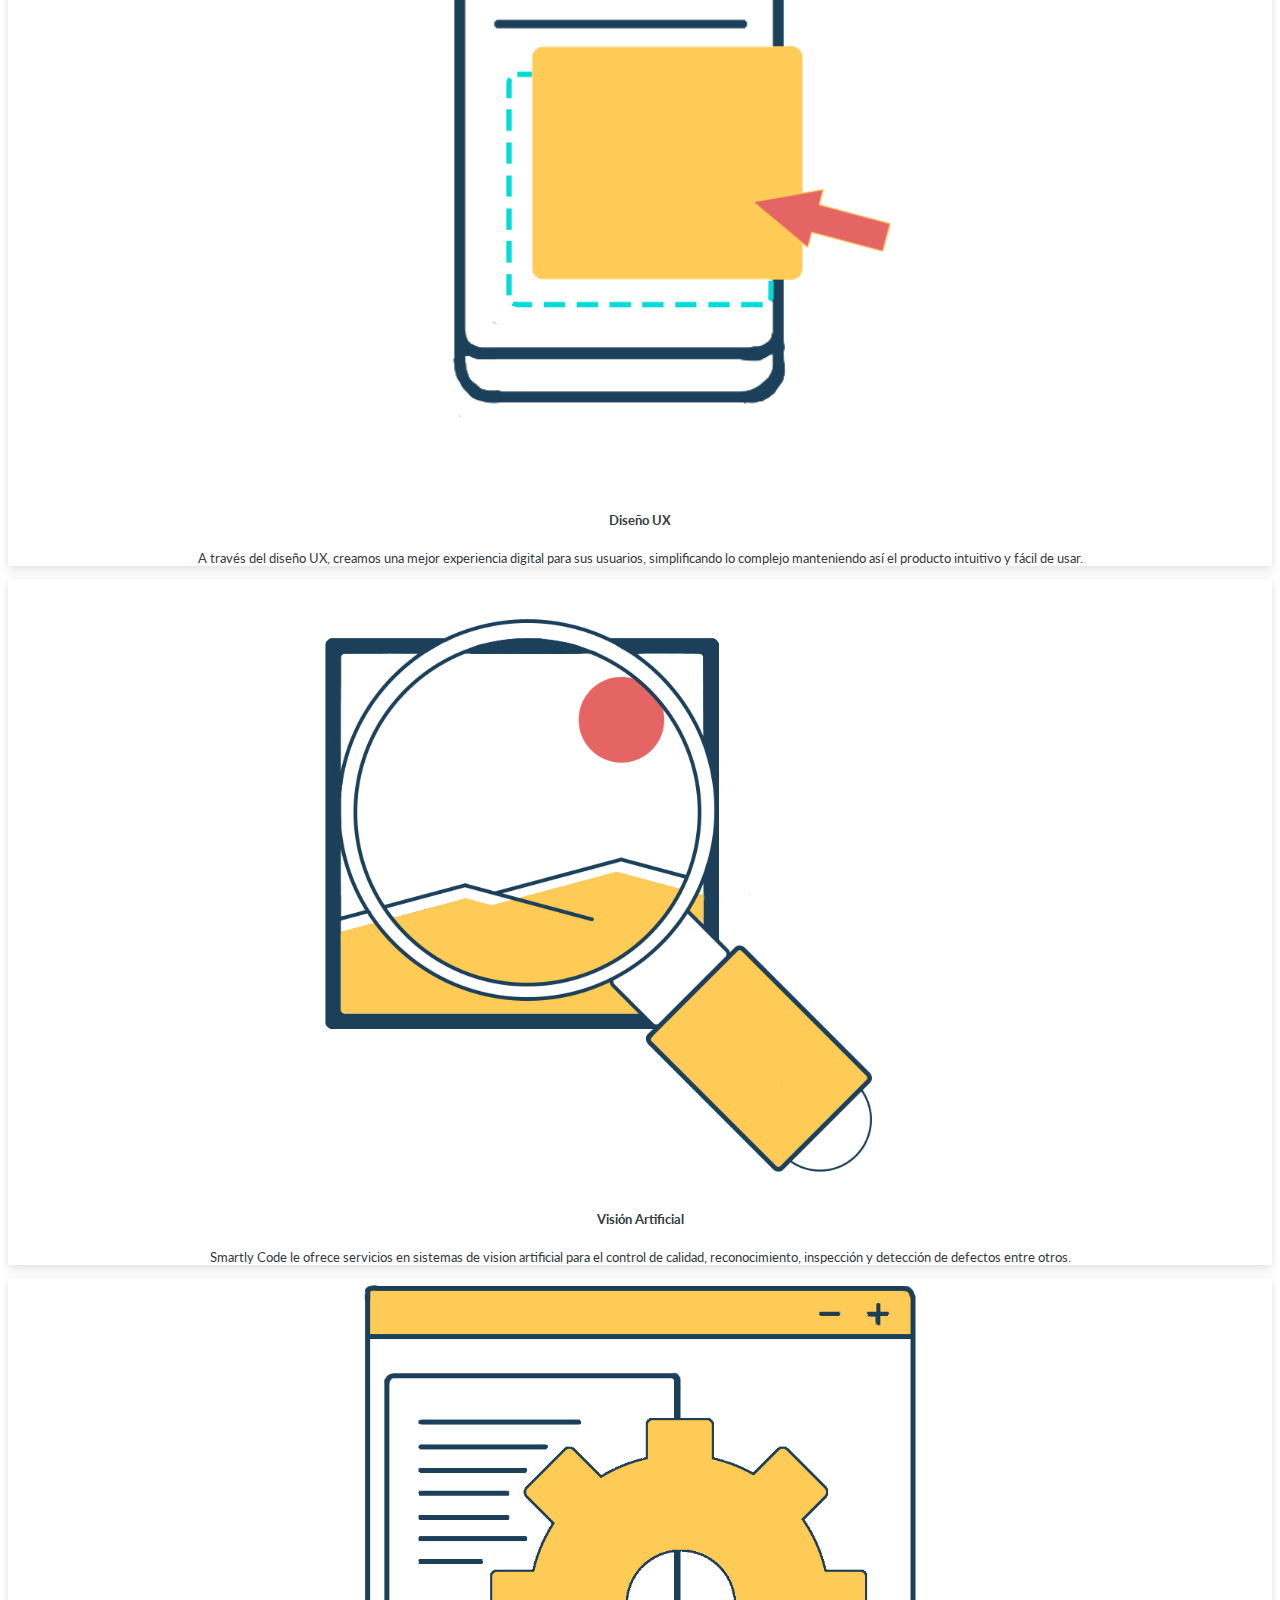
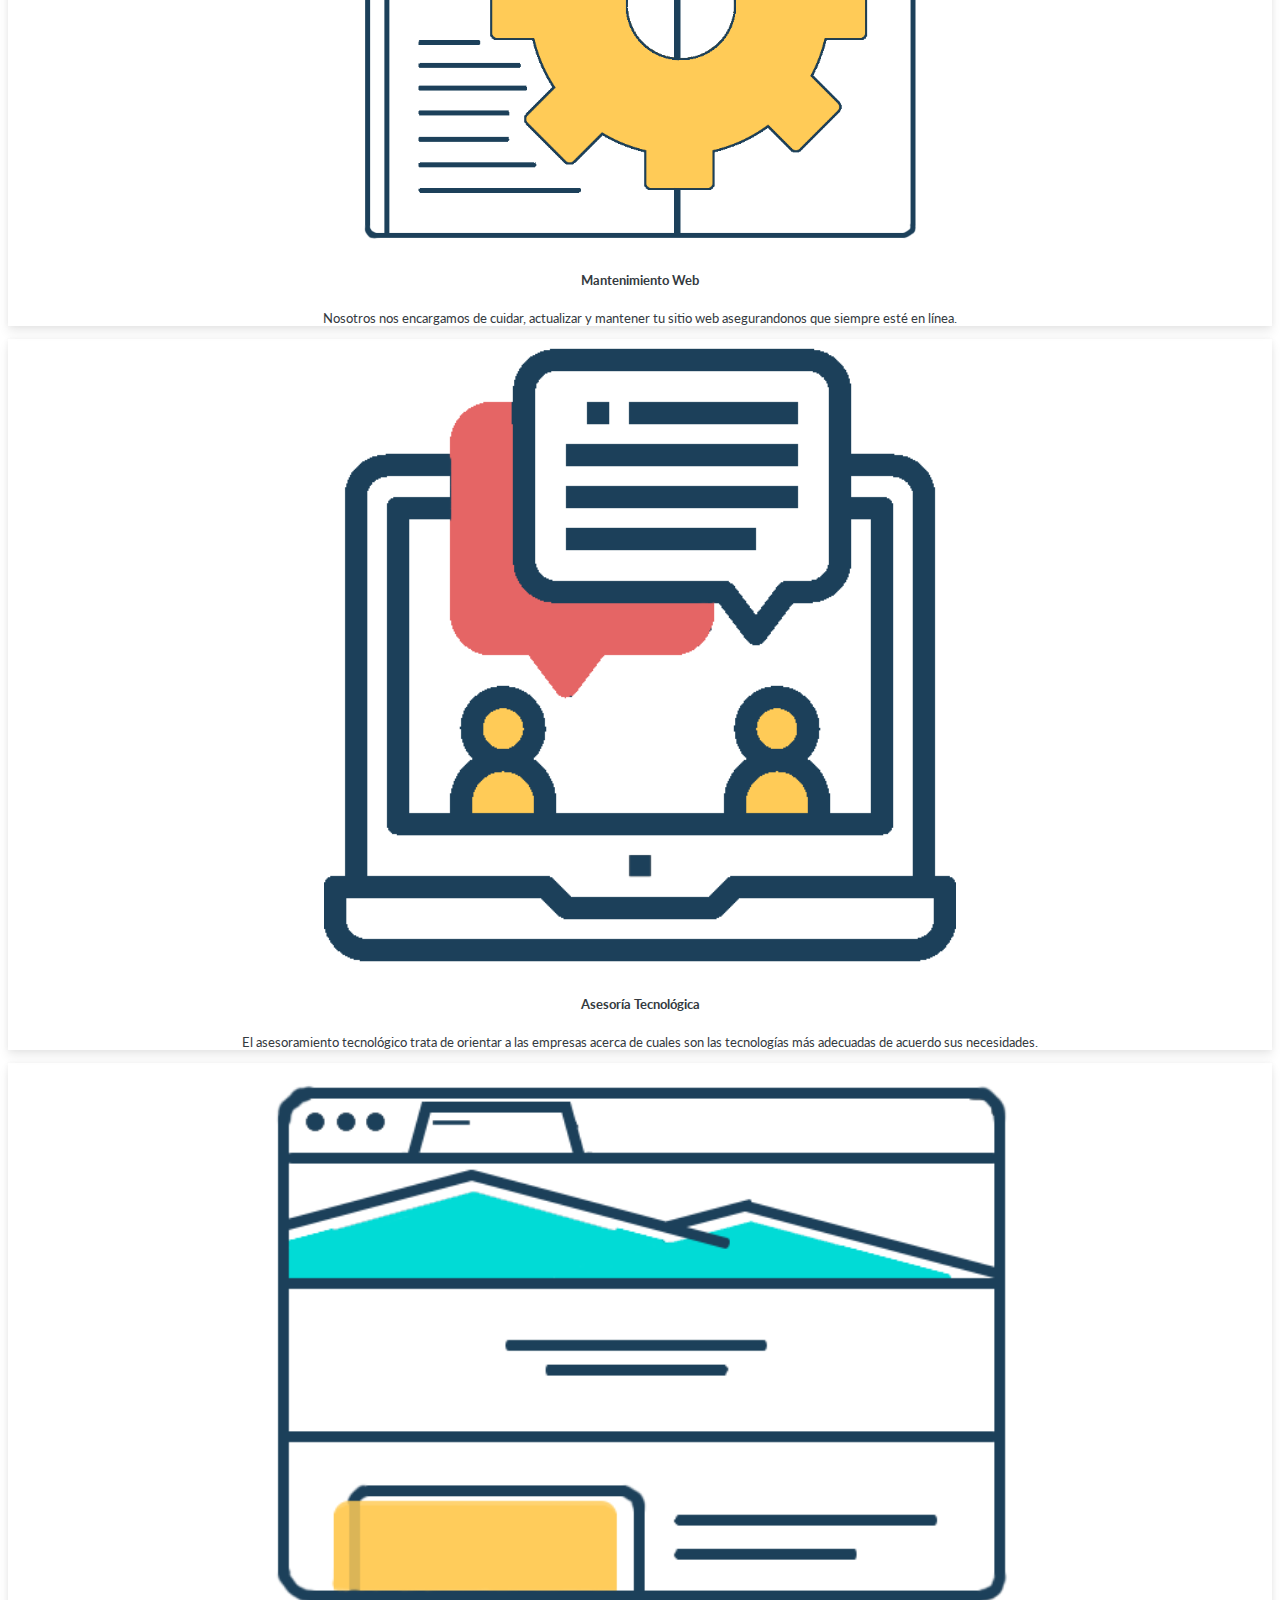
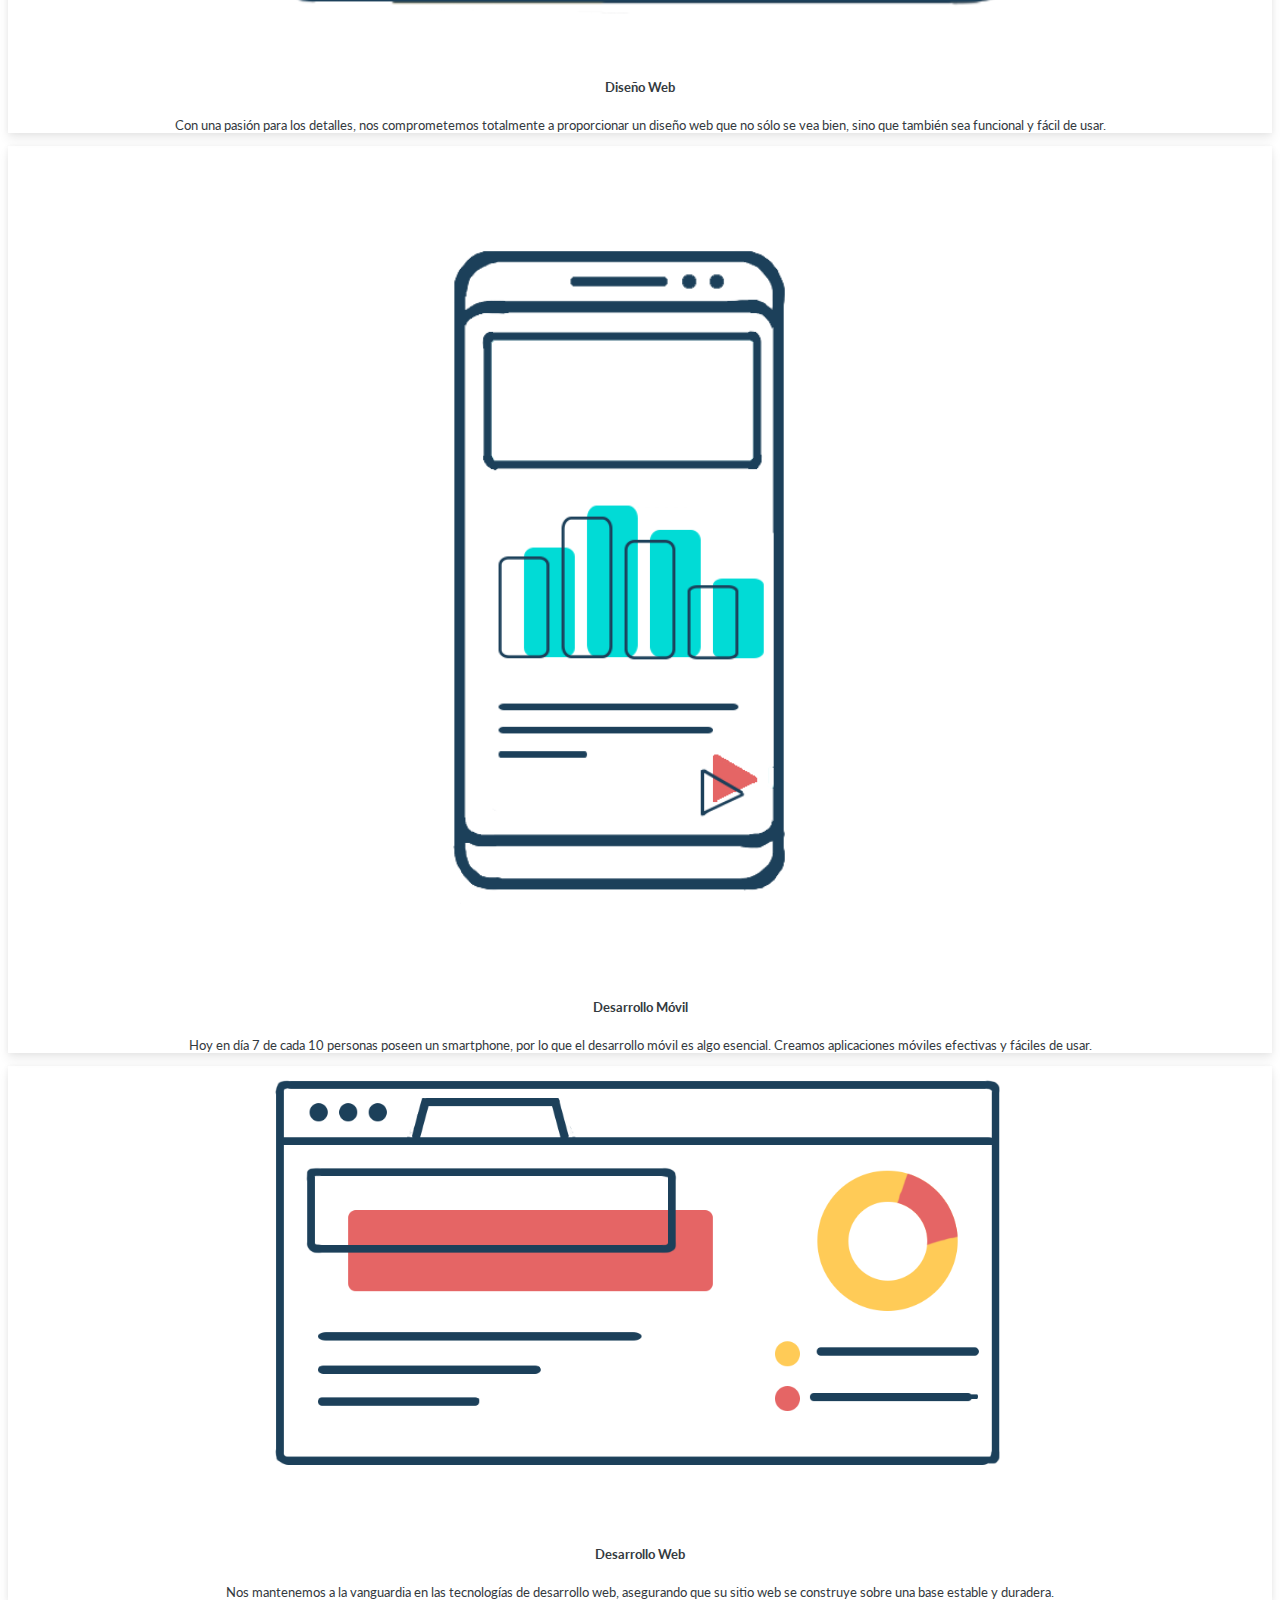
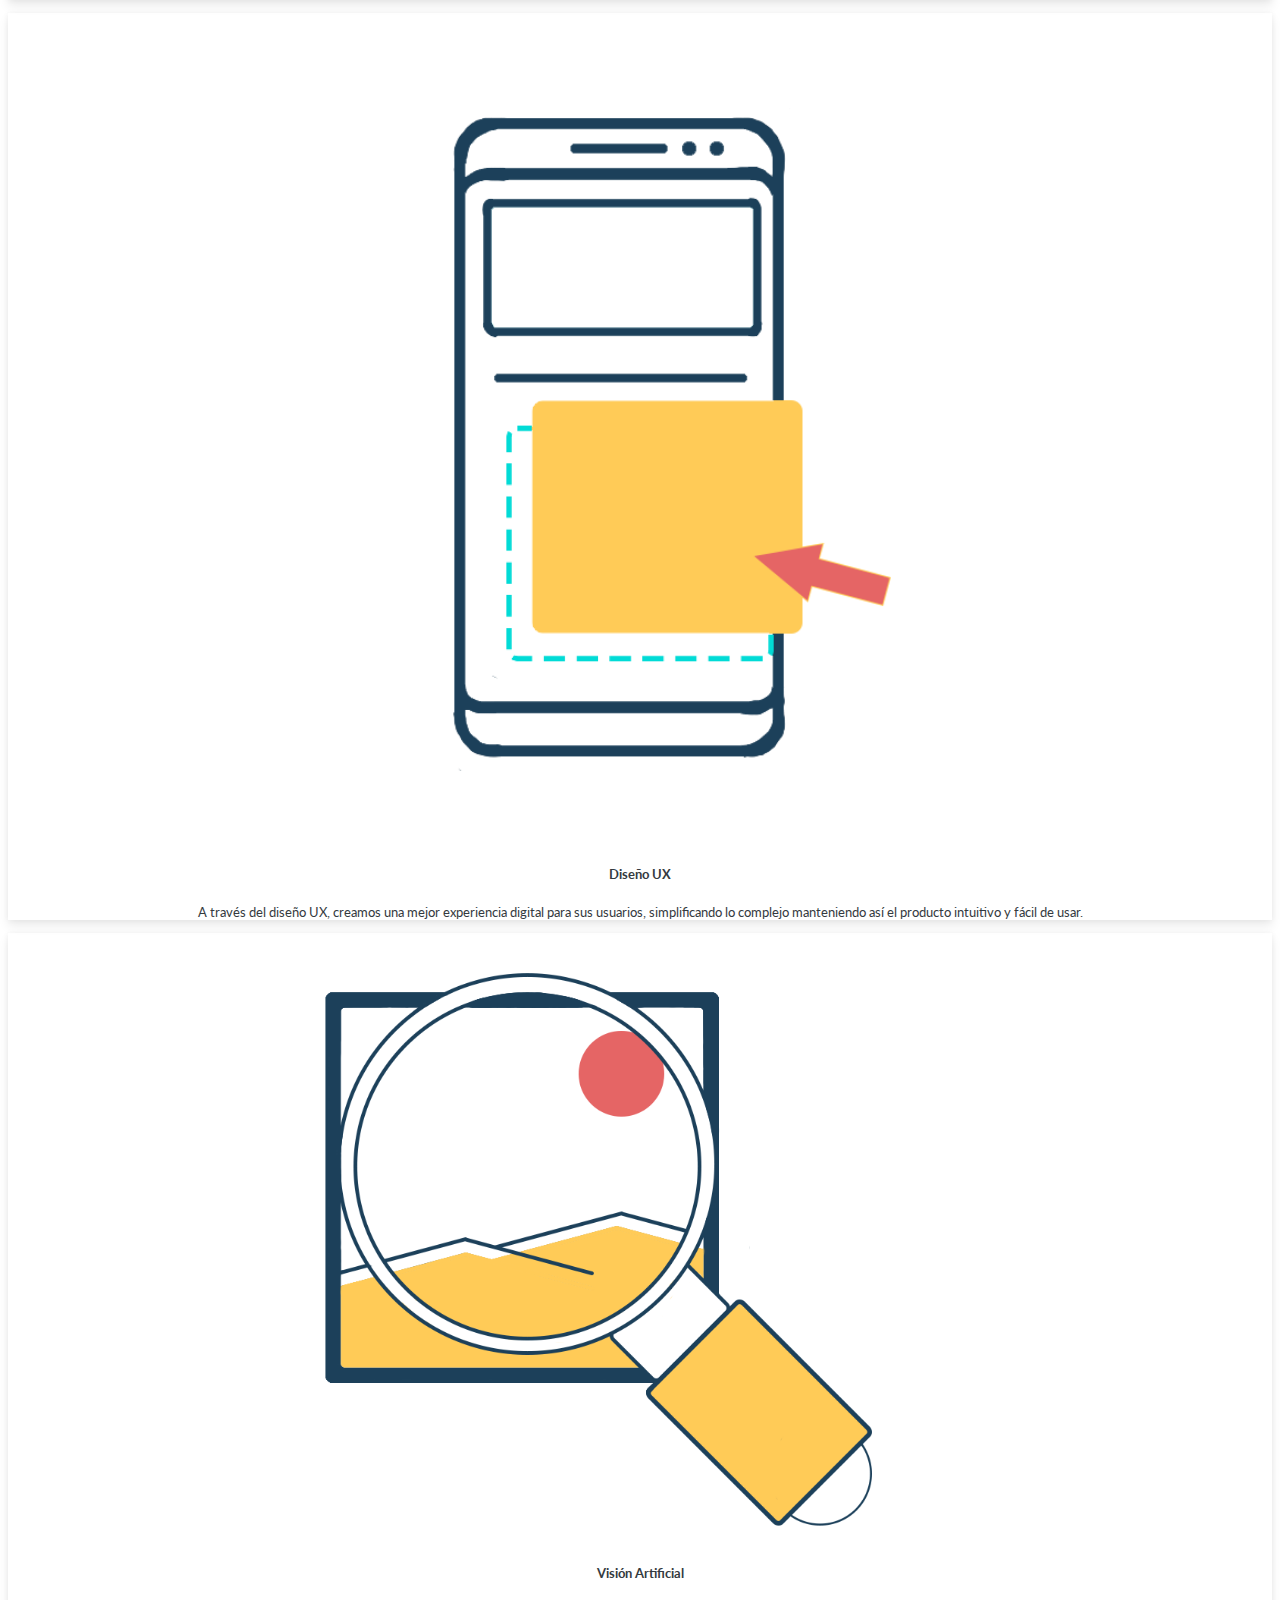
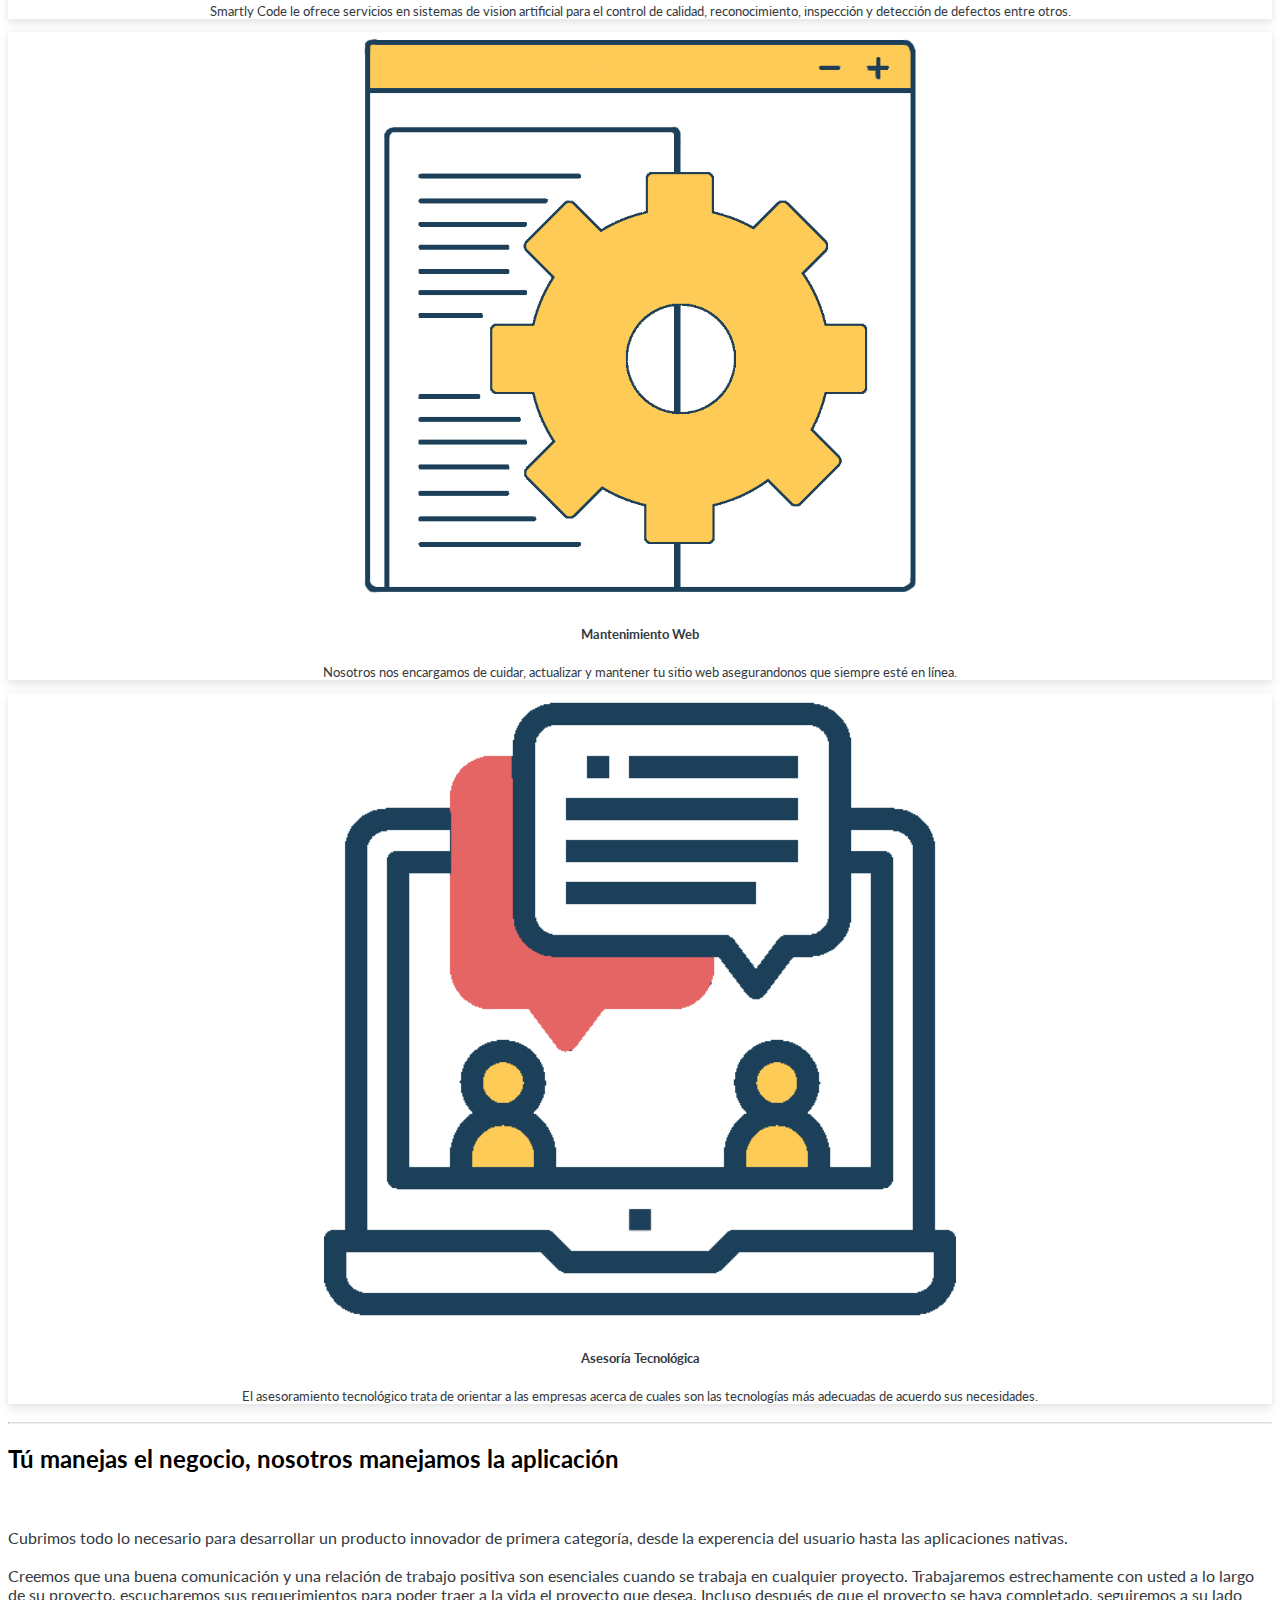
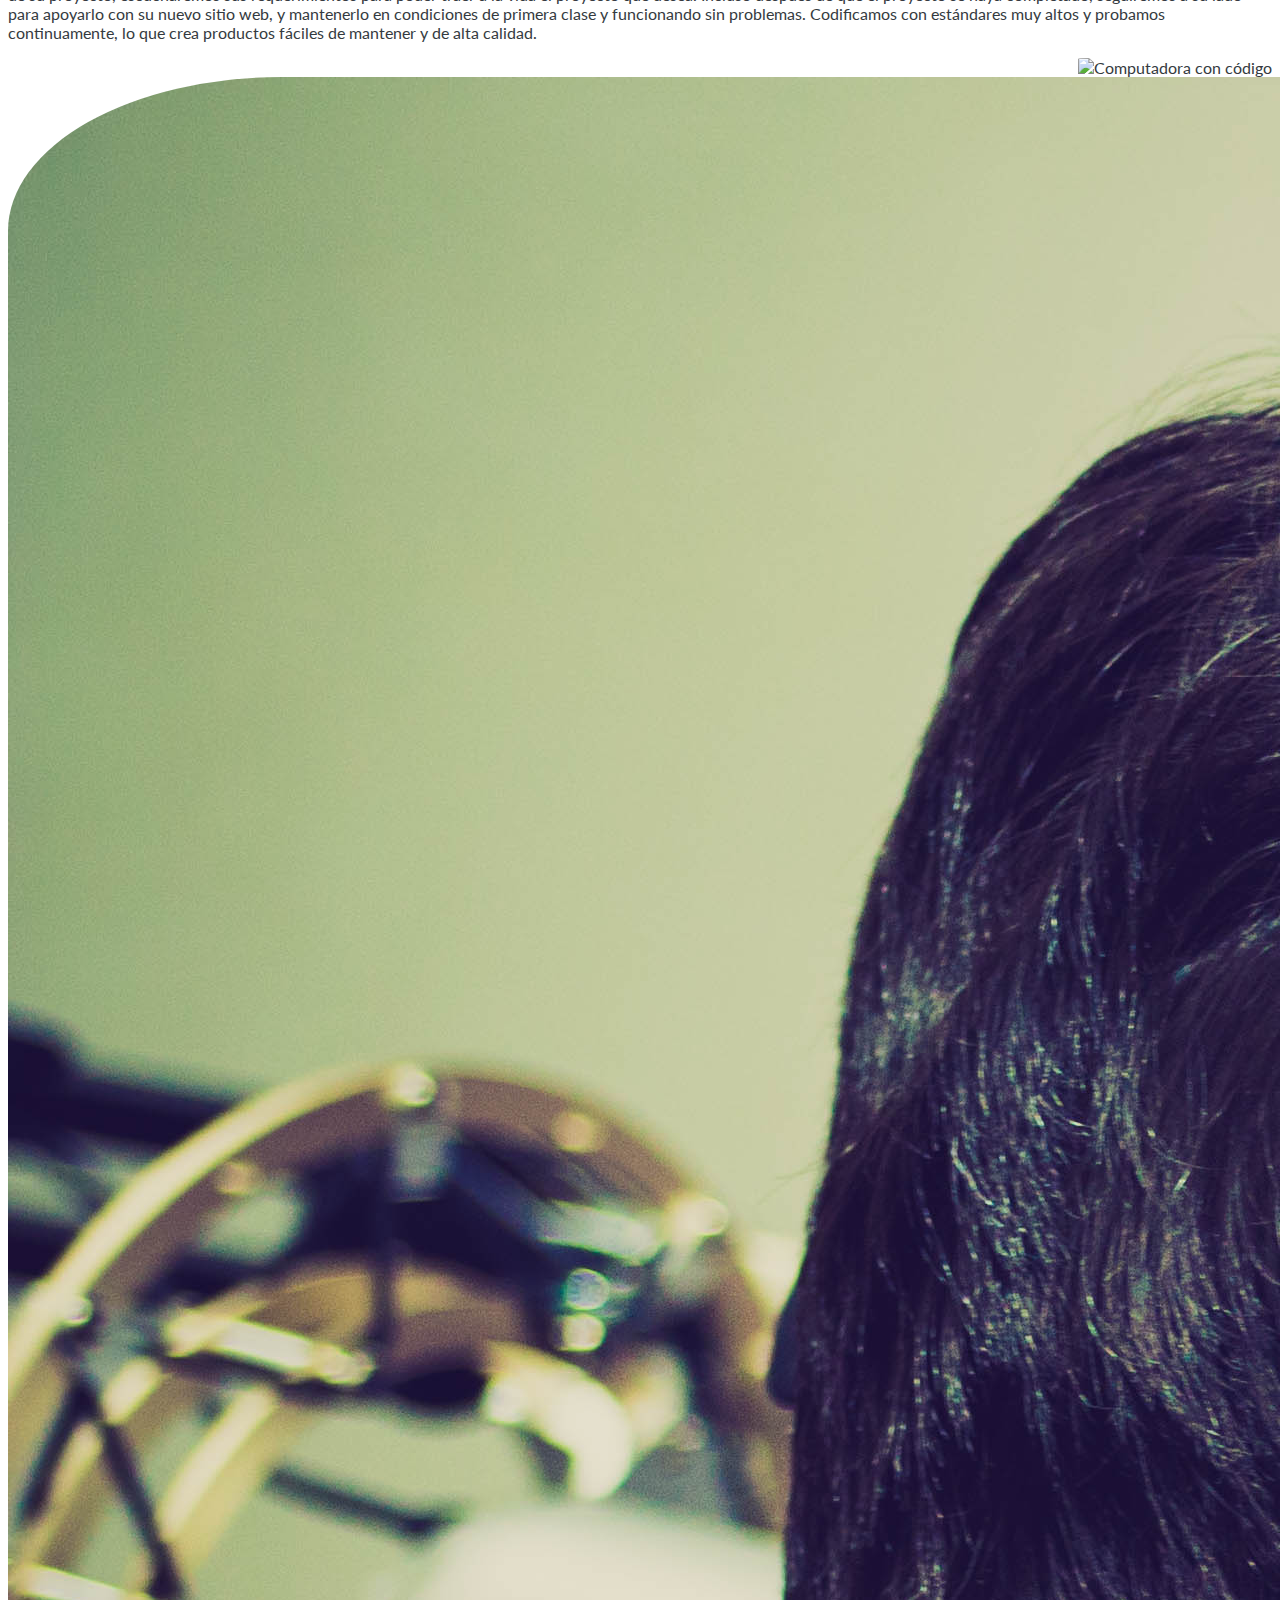
==== commit 0bb289fa: "New details added, Services was created" ====
--- a/index.html
+++ b/index.html
@@ -22,8 +22,8 @@
     <body>
         <section id="Presentación" class="Yellow-bg">
             <header >
-                <div id="app" class="container-fullwidth mb-2">
-                    <nav class="navbar navbar-expand-md navbar-light" style="background-color: #FECB56;">
+                <div id="app" class="container-fullwidth mb-2 pt-3">
+                    <nav class="navbar navbar-expand-md navbar-light stroke" style="background-color: #FECB56;">
                         <a class="navbar-brand pl-lg-5" href="#">
                             <img src="images/Icons/Logo.png" width="30" height="30" alt="Smartly Code Logo">
                             SmartlyCode
@@ -43,7 +43,7 @@
                                     <a class="nav-link" href="pages/Nosotros.html">Nosotros</a>
                                 </li>
                                 <li class="nav-item">
-                                    <a class="nav-link" href="#Que_Hacemos">Servicios</a>
+                                    <a class="nav-link" href="pages/Servicios.html">Servicios</a>
                                 </li>
                                 <li class="nav-item">
                                     <a class="nav-link" href="#Nuestro_Trabajo">Nuestro trabajo</a>
@@ -305,7 +305,7 @@
         </section>
         <hr class="hr">
         <section id="Trabaja_con_Nosotros" class="pt-5 mb-5">
-          <div class="container">
+          <div class="container padding-sm">
             <div class="row">
               <div class="col-md-5 text-justify">
                 <h2>Tú manejas el negocio, nosotros manejamos la aplicación</h2>
@@ -343,7 +343,7 @@
         </section>
         <hr class="hr">
         <section id="Nuestro_Trabajo" class="pt-5">
-          <div class="container">
+          <div class="container padding-sm">
             <div class="row">
               <div class="col-md-12 center-container mb-5">
                 <h2> Vea el trabajo que amamos hacer </h2>
--- a/css/welcome.css
+++ b/css/welcome.css
@@ -114,9 +114,7 @@
 .corner-border{
     border-radius: 5%;
 }
-.contact{
-    padding: 120px 0px 120px 0px;
-}
+
 .wwo-contacts{
     margin-top: 5rem;
 }
@@ -124,6 +122,9 @@
     color: black;
     font-size: 3.2rem;
     font-weight: 700;
+}
+.fontW{
+    font-size: 1.3rem;
 }
 .container-img{
     left: -100px;
@@ -179,6 +180,29 @@
 header{
     width: 100%;
 }
+nav{
+    font-weight: 700;
+}
+nav.stroke ul li a,
+nav.fill ul li a {
+  position: relative;
+}
+nav.stroke ul li a:after,
+nav.fill ul li a:after {
+  position: absolute;
+  bottom: 0;
+  left: 0;
+  right: 0;
+  margin: auto;
+  width: 0%;
+  content: '.';
+  color: transparent;
+  background: black;
+  height: 2px;
+}
+nav.stroke ul li a:hover:after {
+    width: 100%;
+}
 .hr {
     margin: 1.11111rem 0;
     border-top: .05556rem solid #d3dfe1;
@@ -270,7 +294,9 @@
 .subtitle{
     font-size: 1.4rem;
 }
-
+.contact{
+    padding: 120px 0px 120px 0px;
+}
 
 .Yellow{
     background-color: #FECB56;
@@ -288,6 +314,9 @@
     .negative-margin-top {
         margin-top: -60%;
     }
+    .padding-sm{
+        padding: 10px 30px 10px 30px;
+    }
     .final{
         font-size: 2rem;
     }
@@ -340,8 +369,8 @@
     .container-img:hover img:nth-child(1){
       transform: translate(-80px,0px);		
     }
-    .contact {
-        padding: 20px 15px 40px 15px;
+    .contact{
+        padding: 100px 20px 100px 20px;
     }
     .footer-subtitle {
         font-size: 1rem;
@@ -404,6 +433,8 @@
   transform: translate(-80px,0px);		
 }
 
+
+
 }
 @media (min-width: 768px) and (max-width: 991.98px) {
     .negative-margin-top {
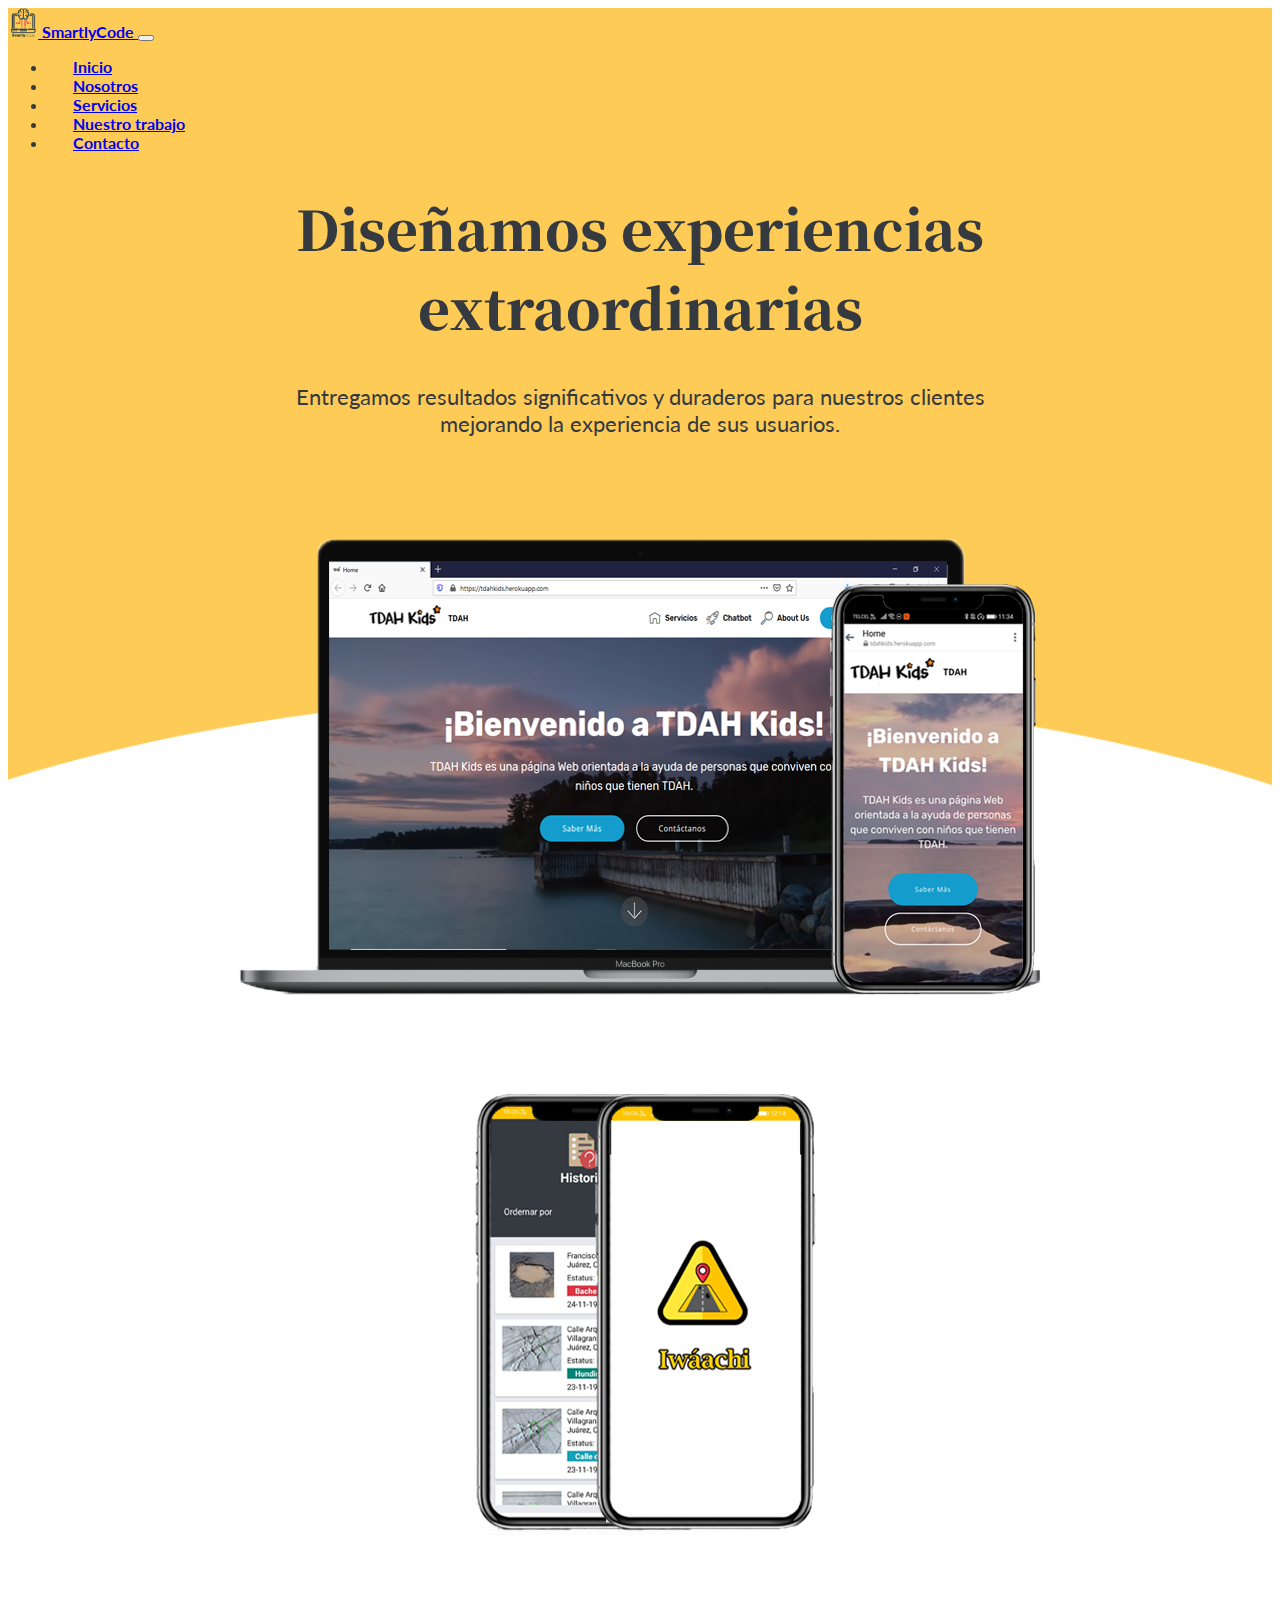
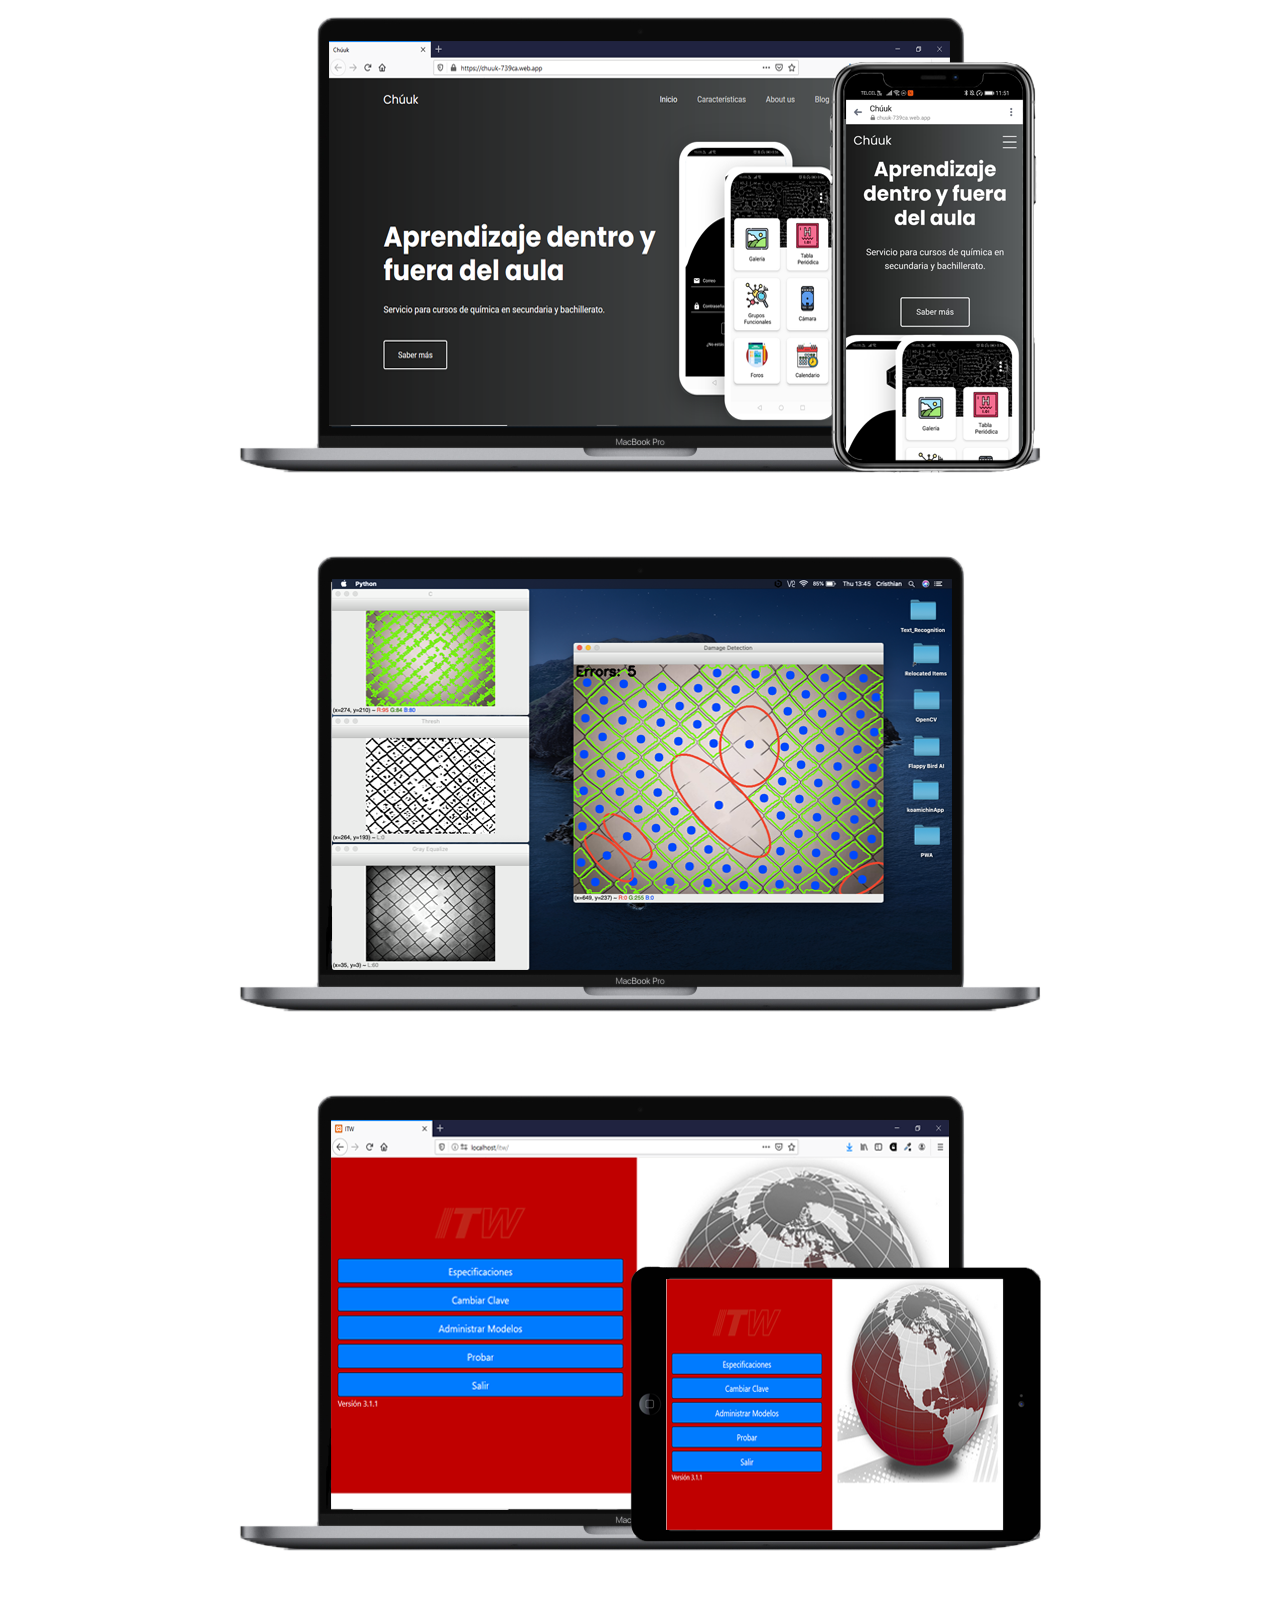
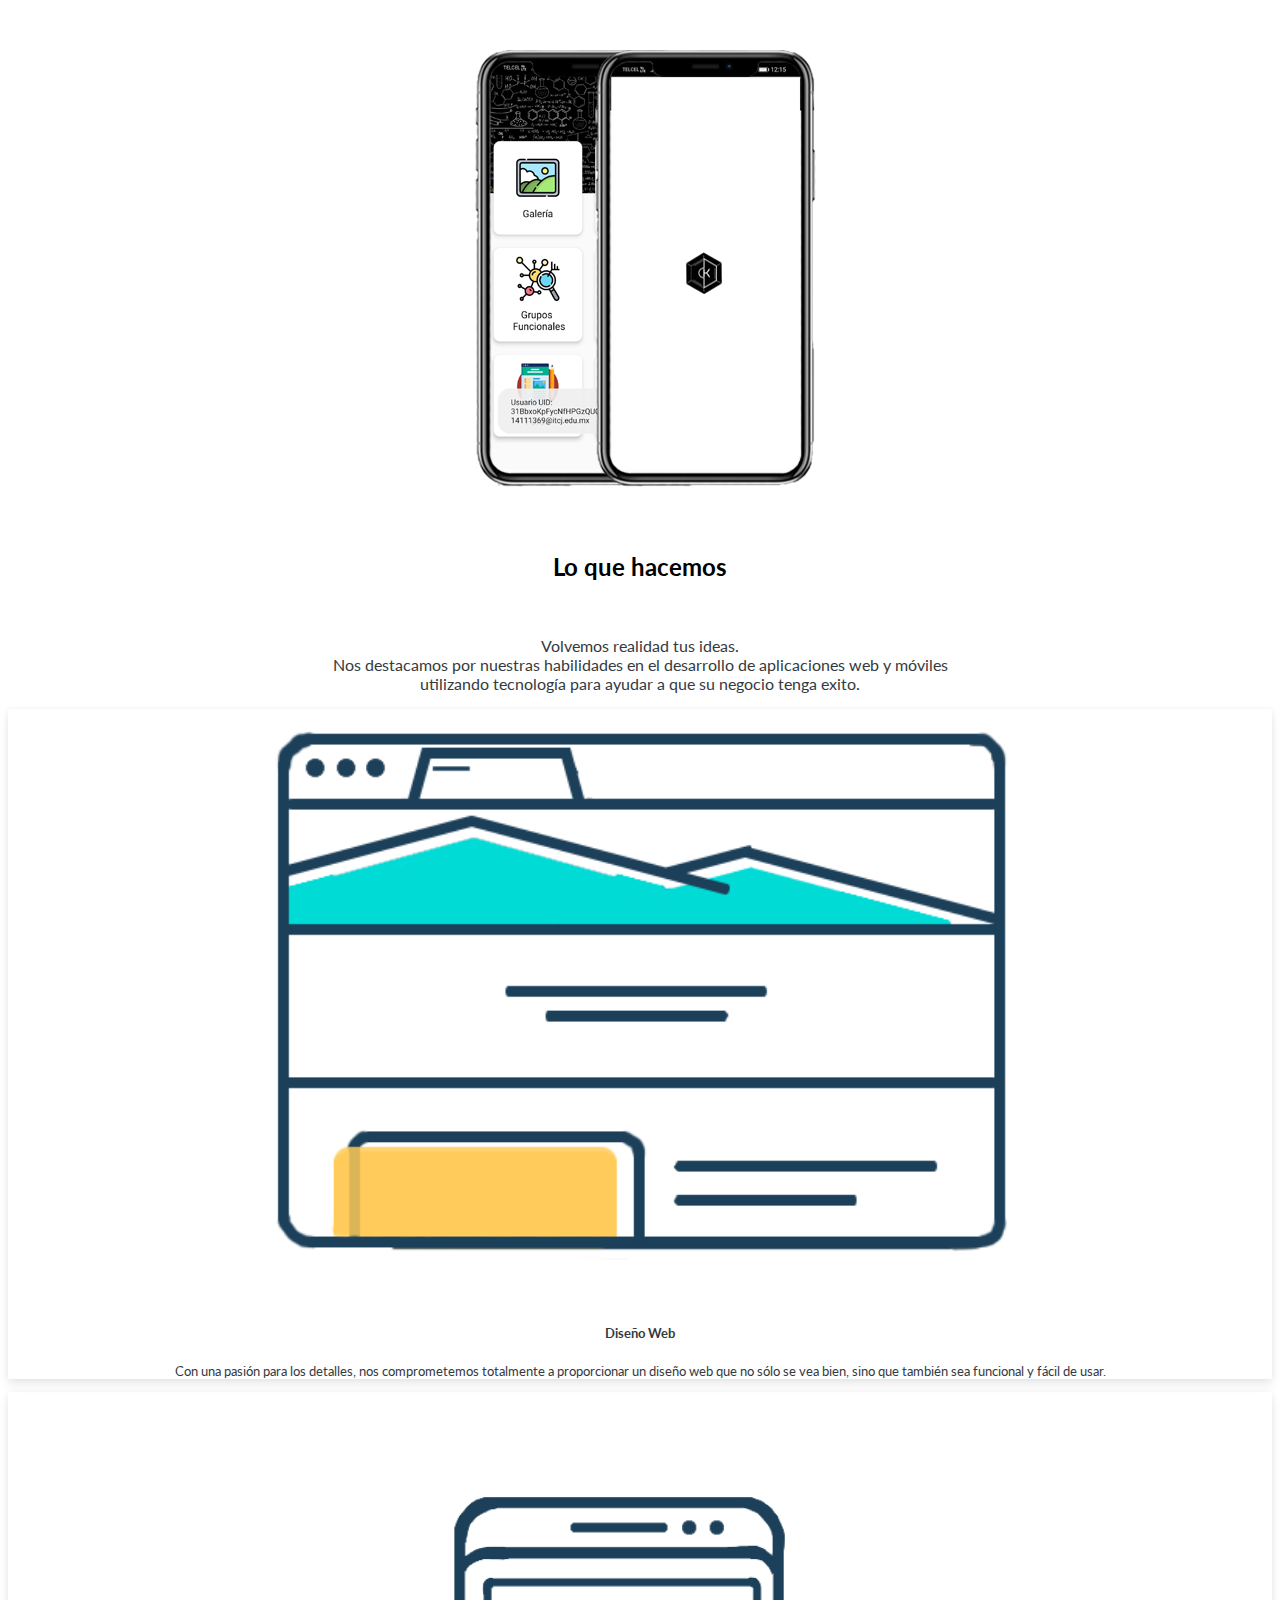
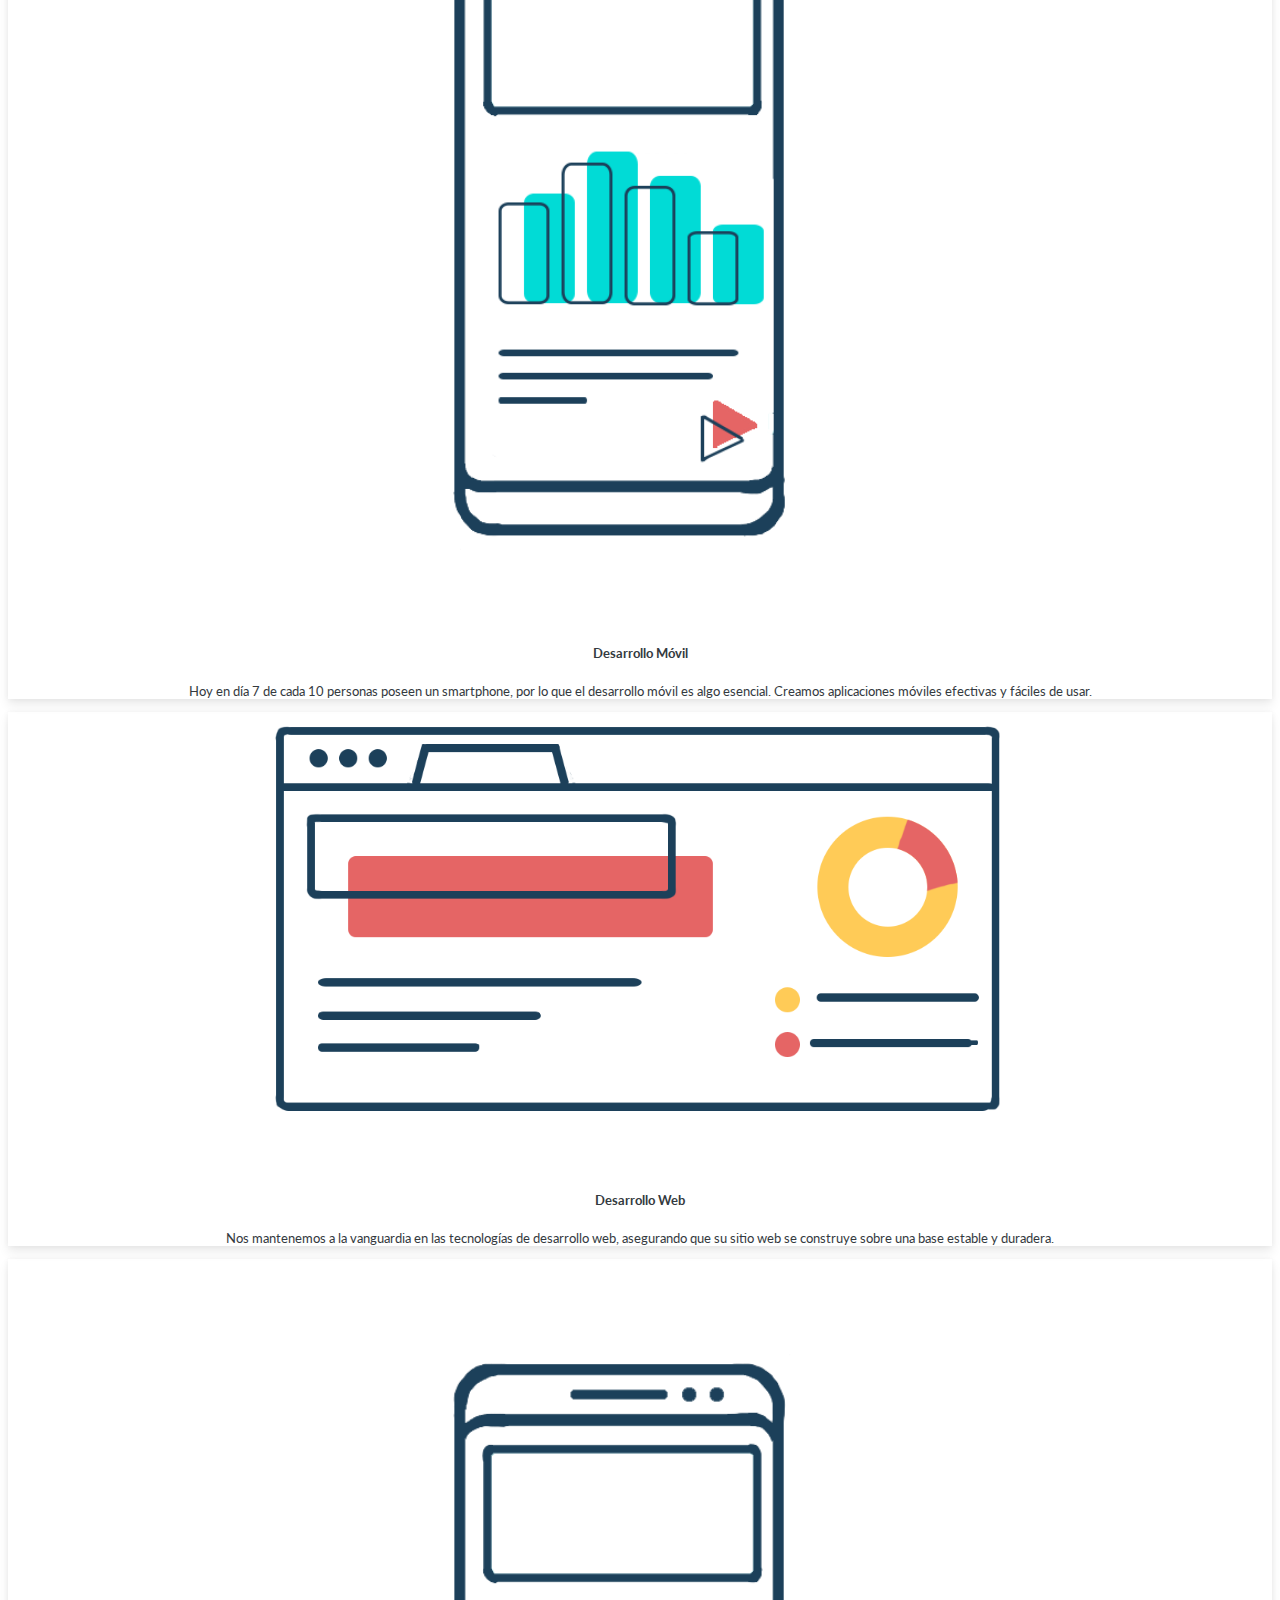
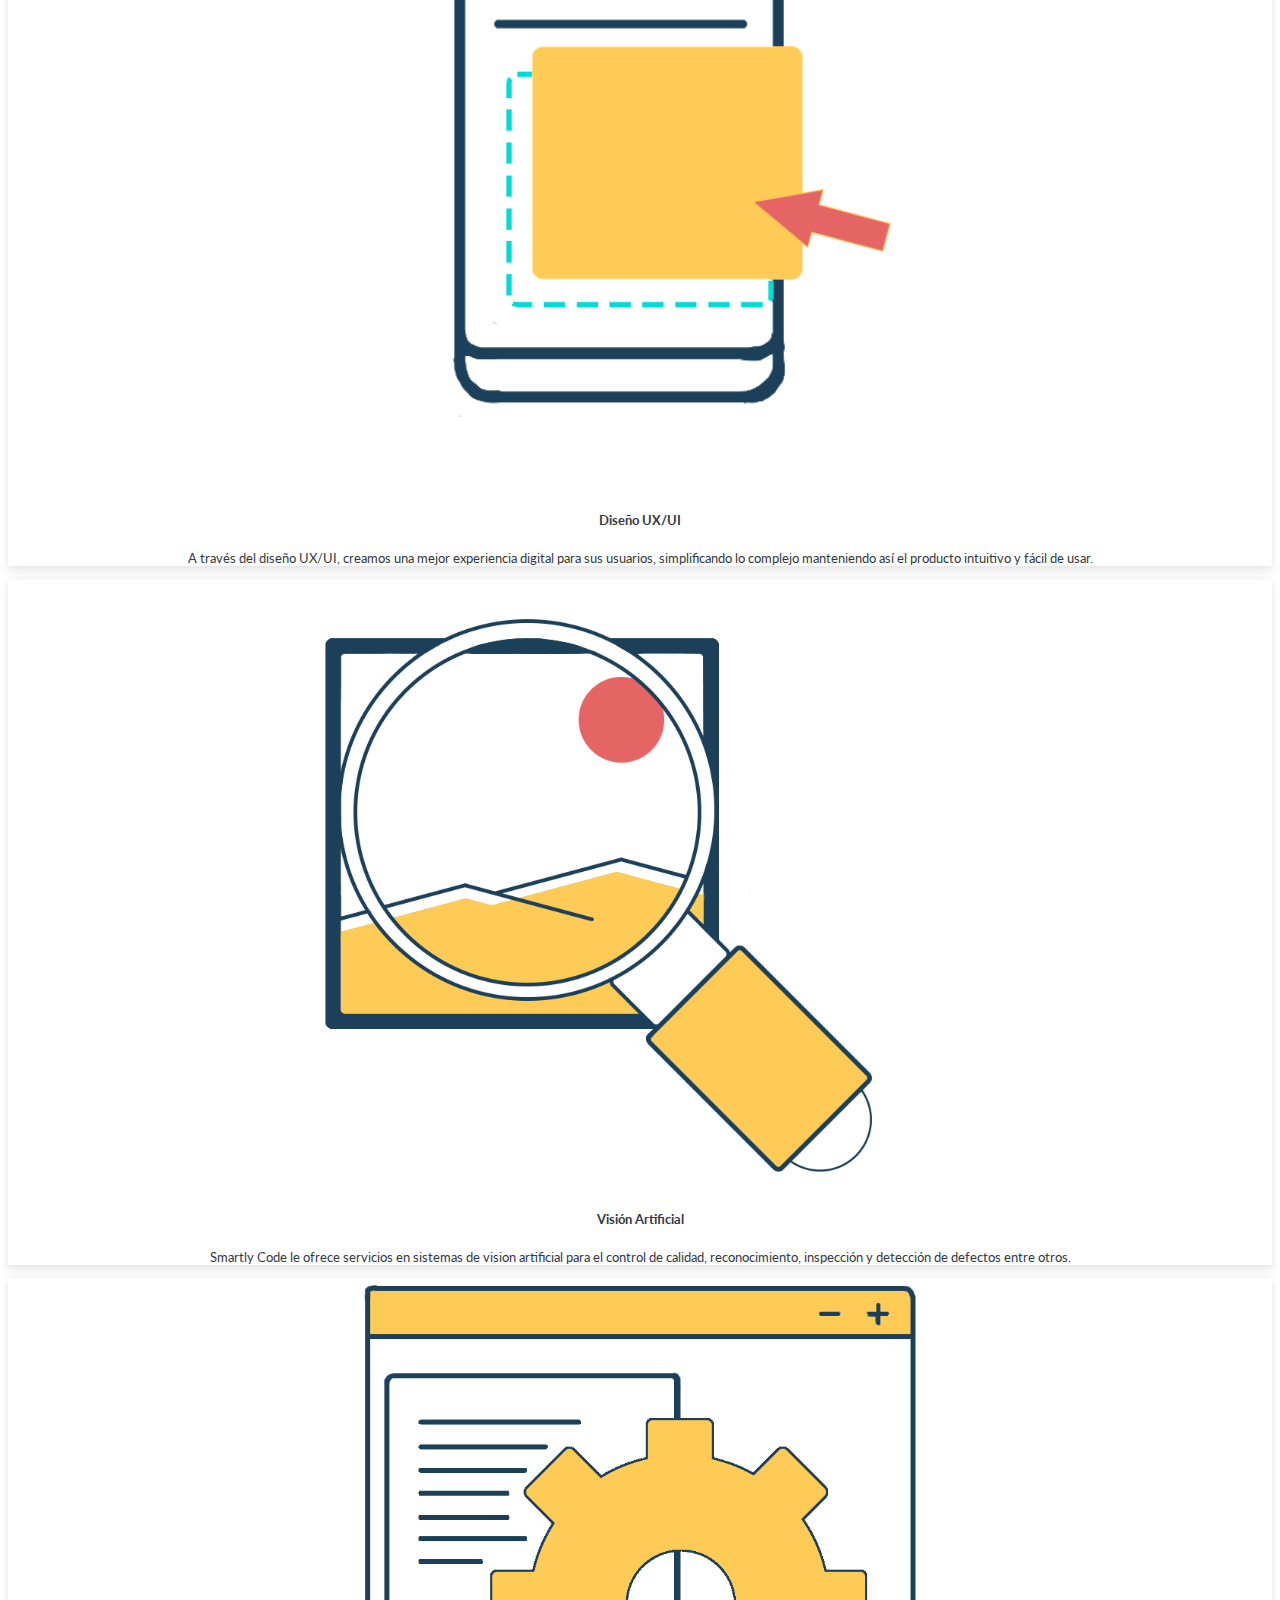
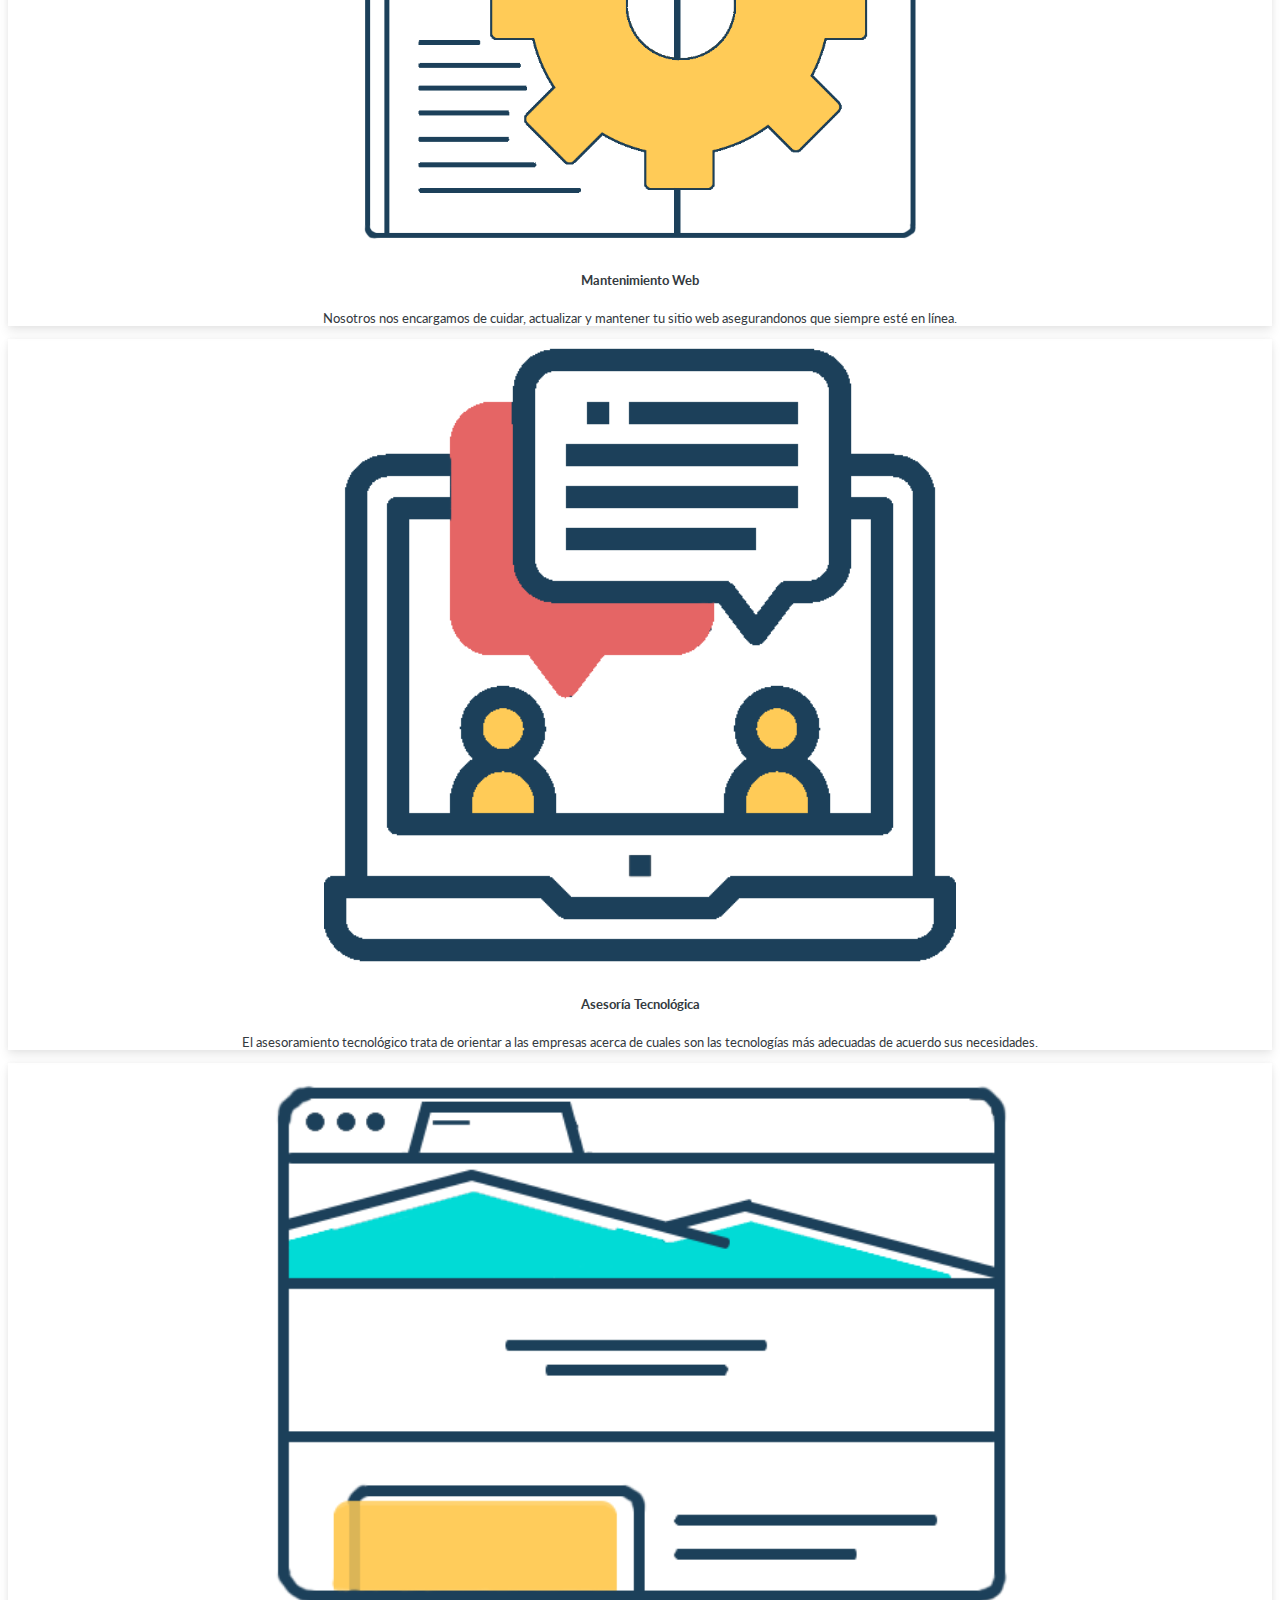
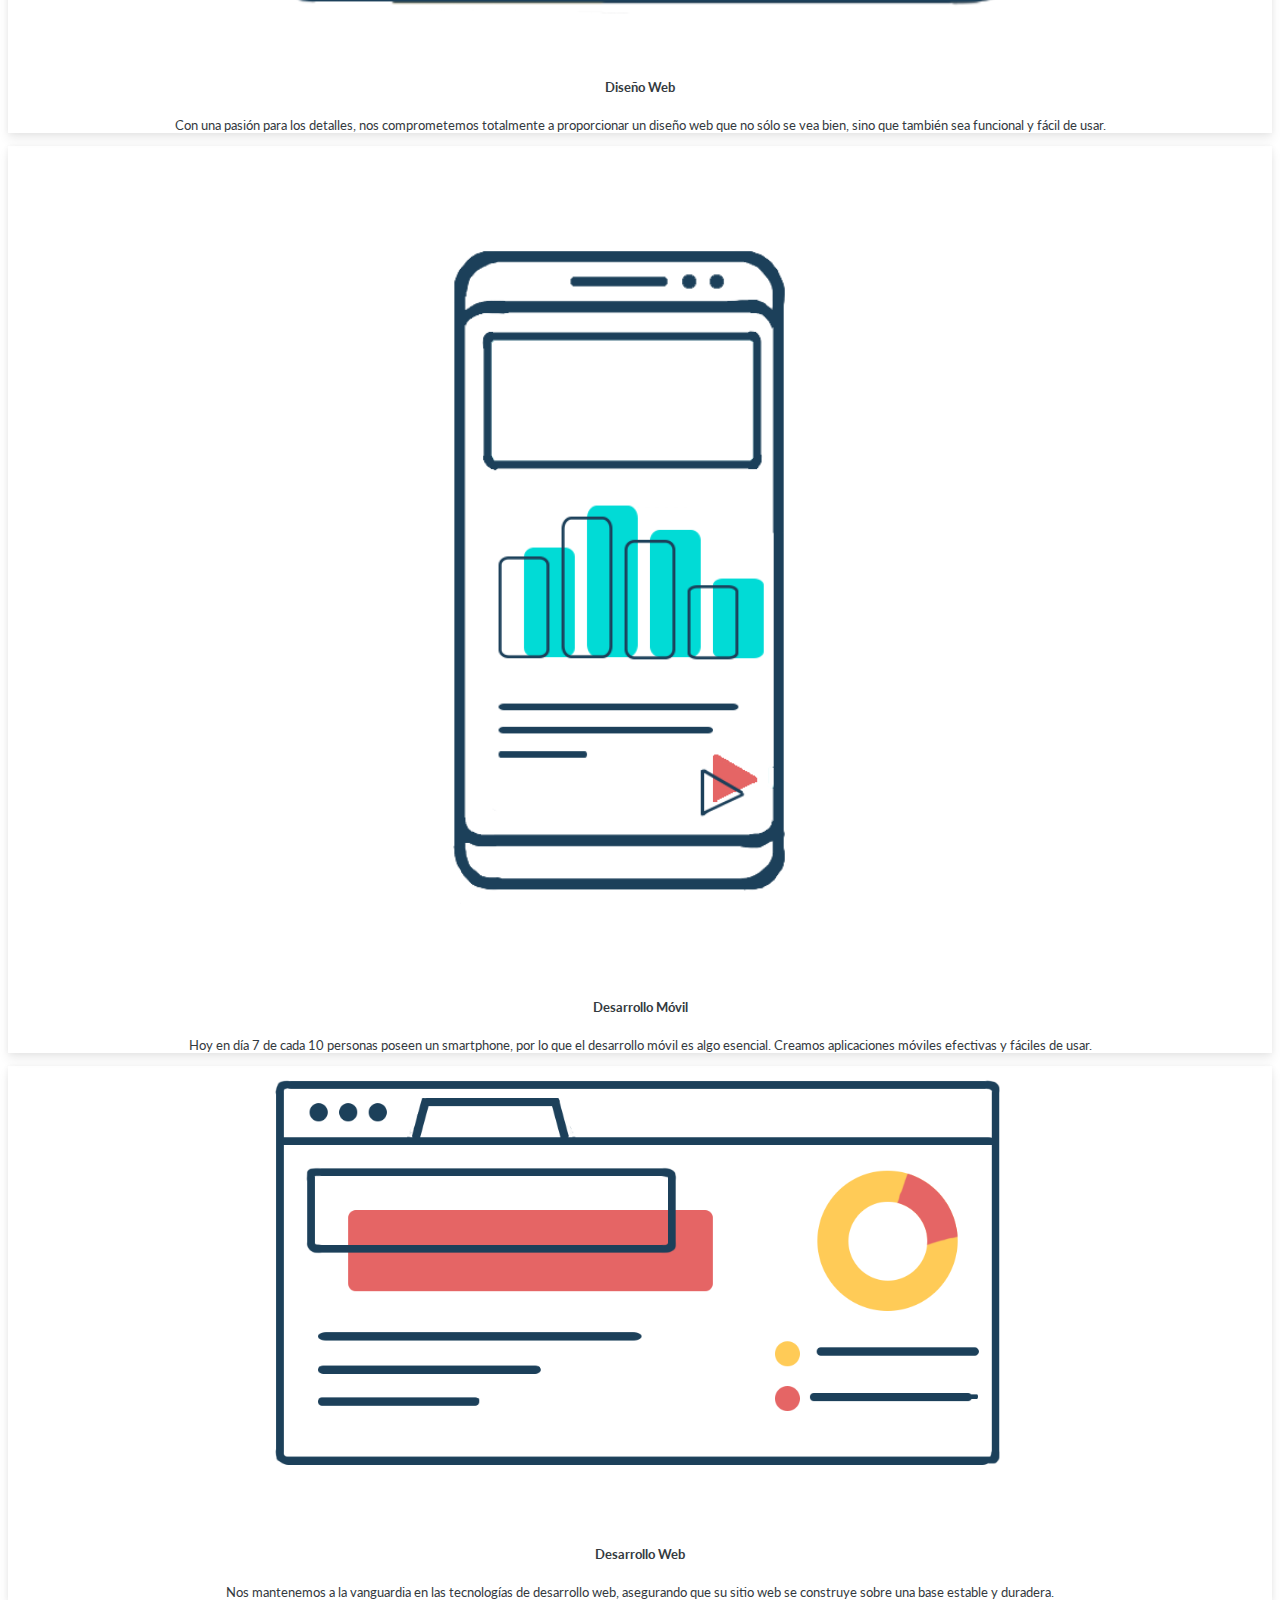
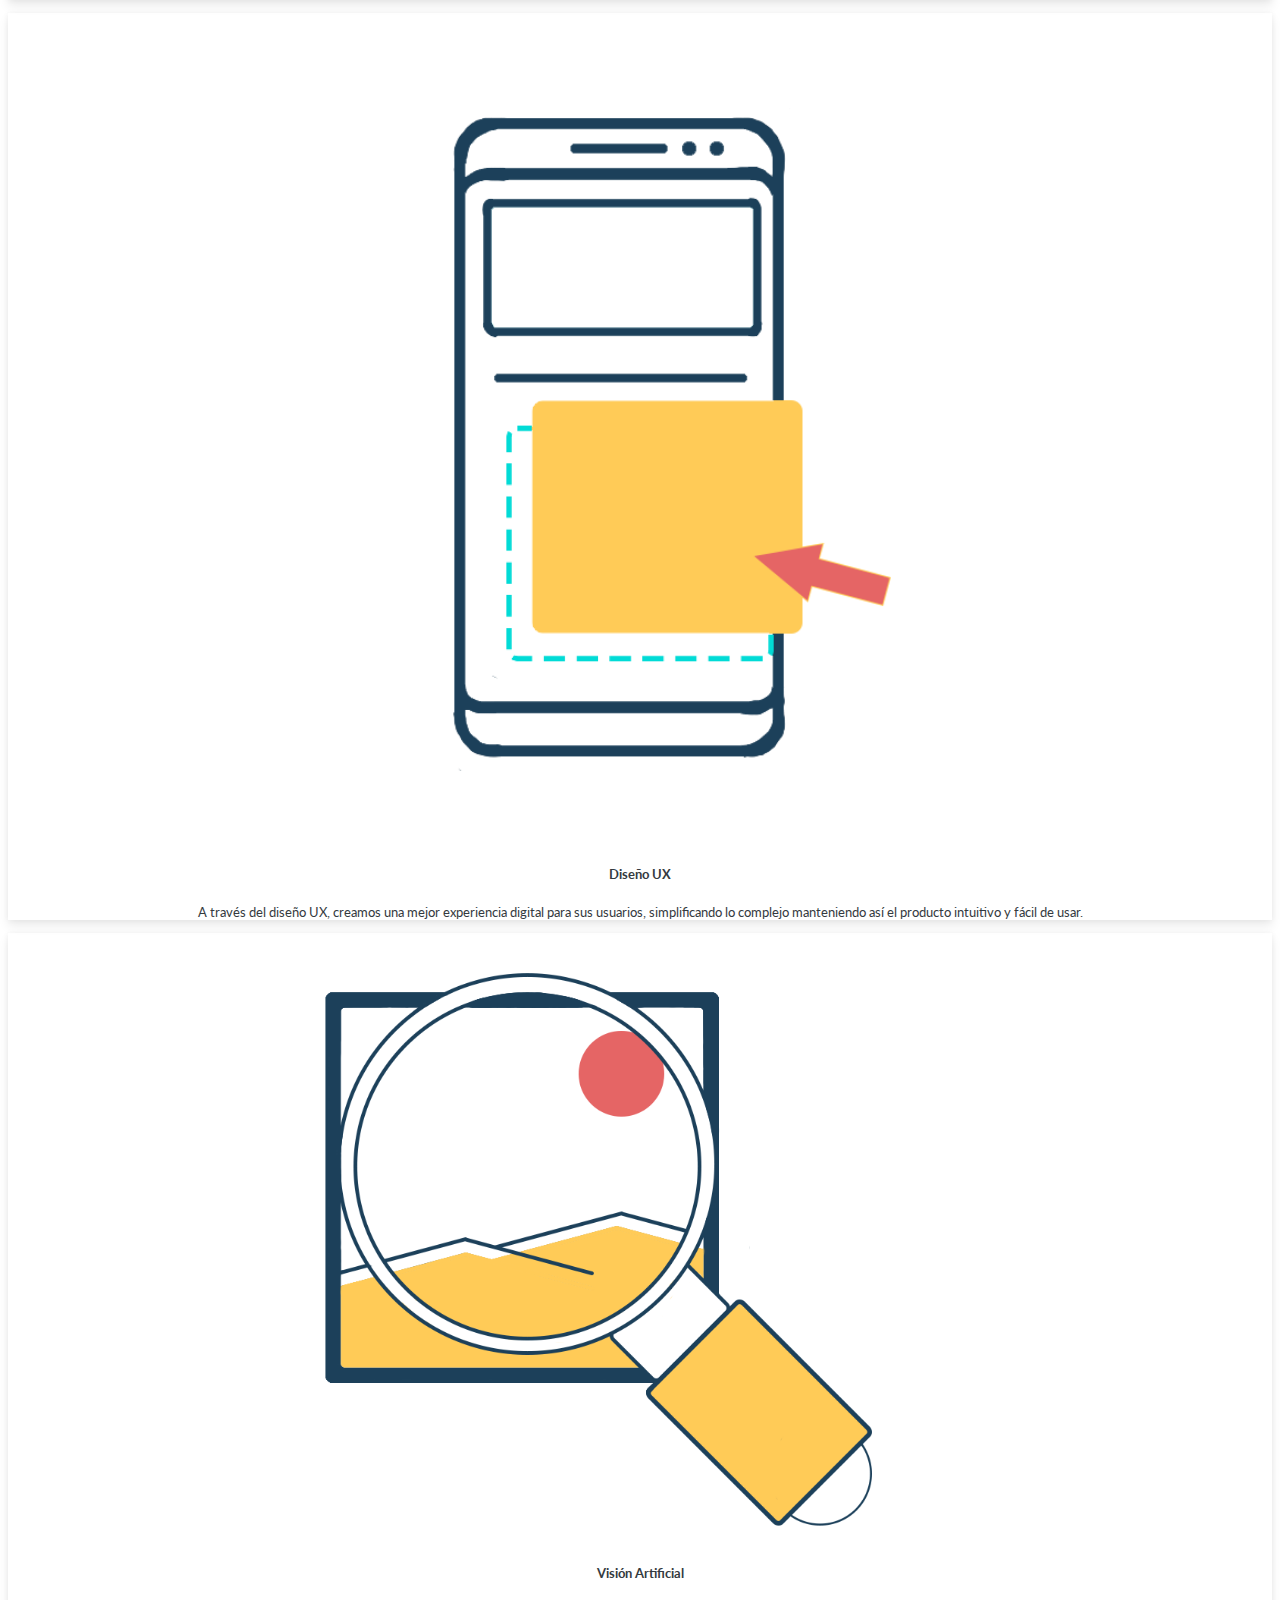
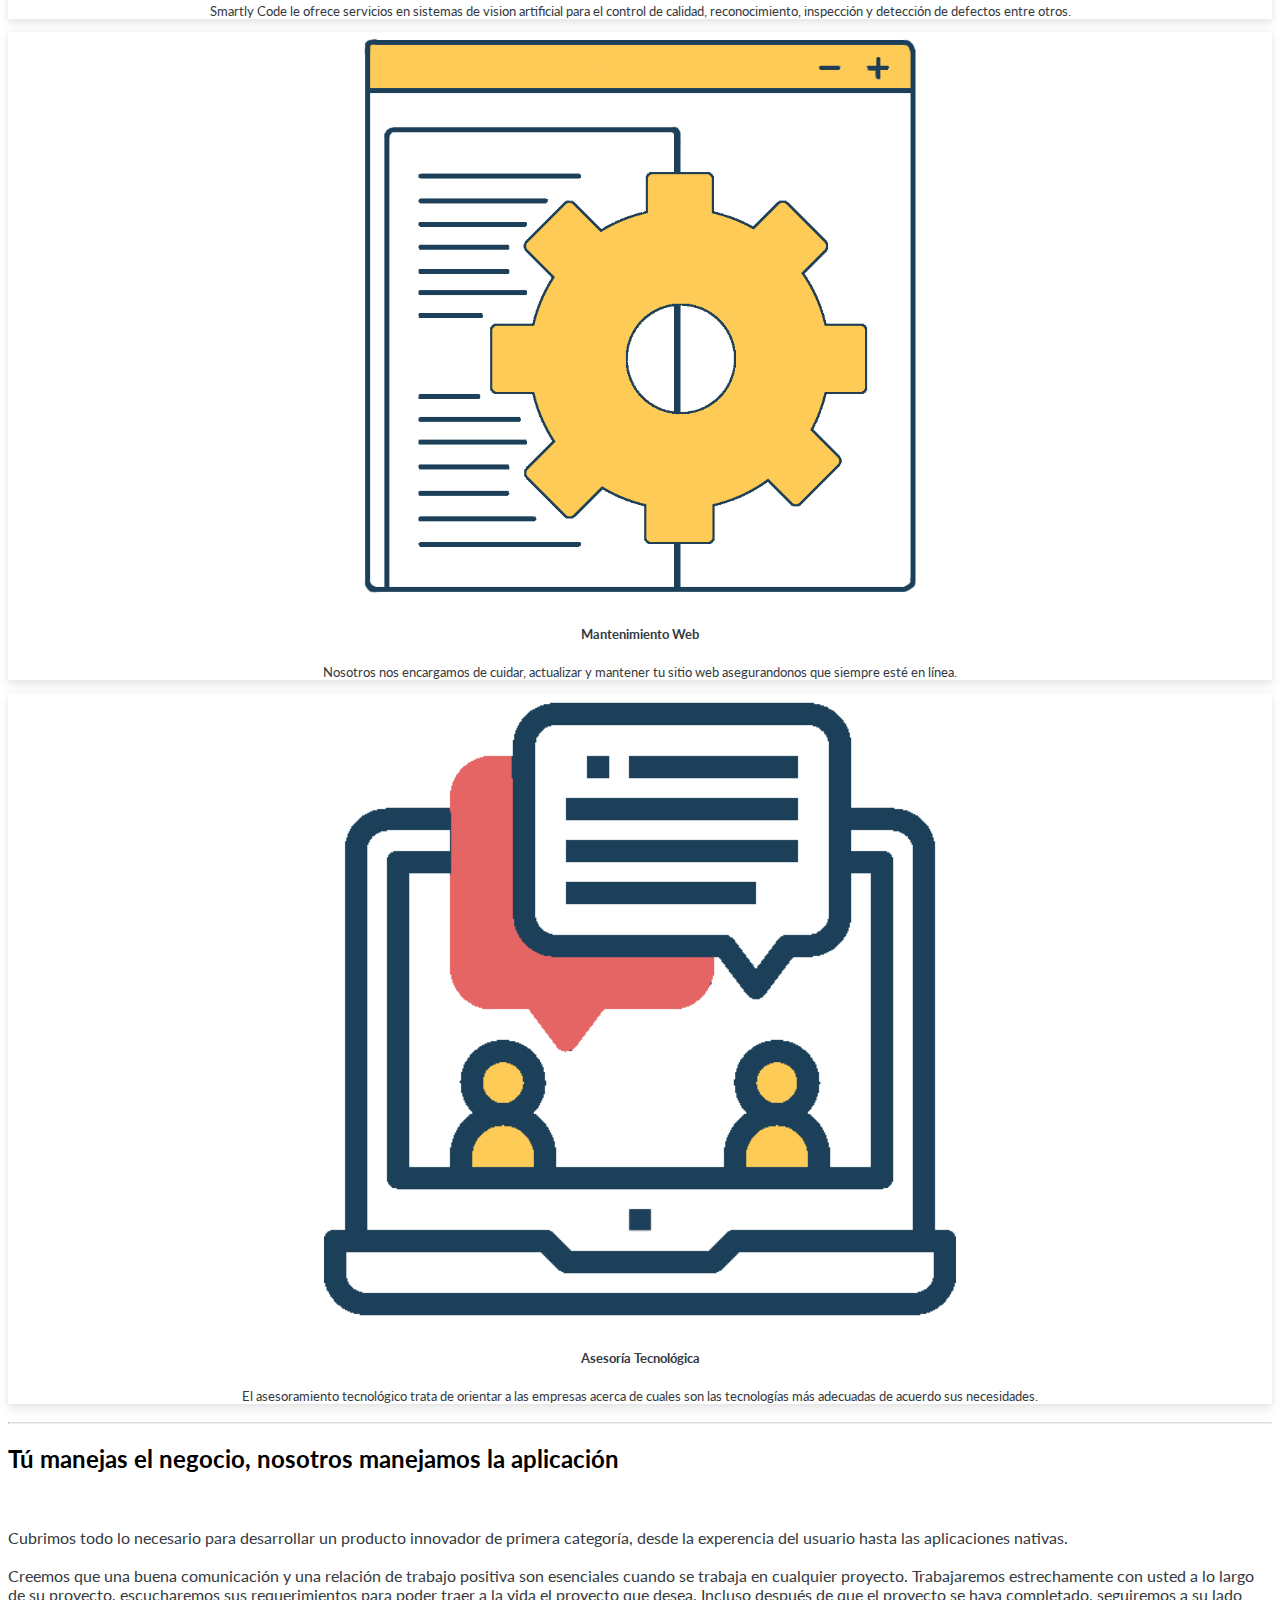
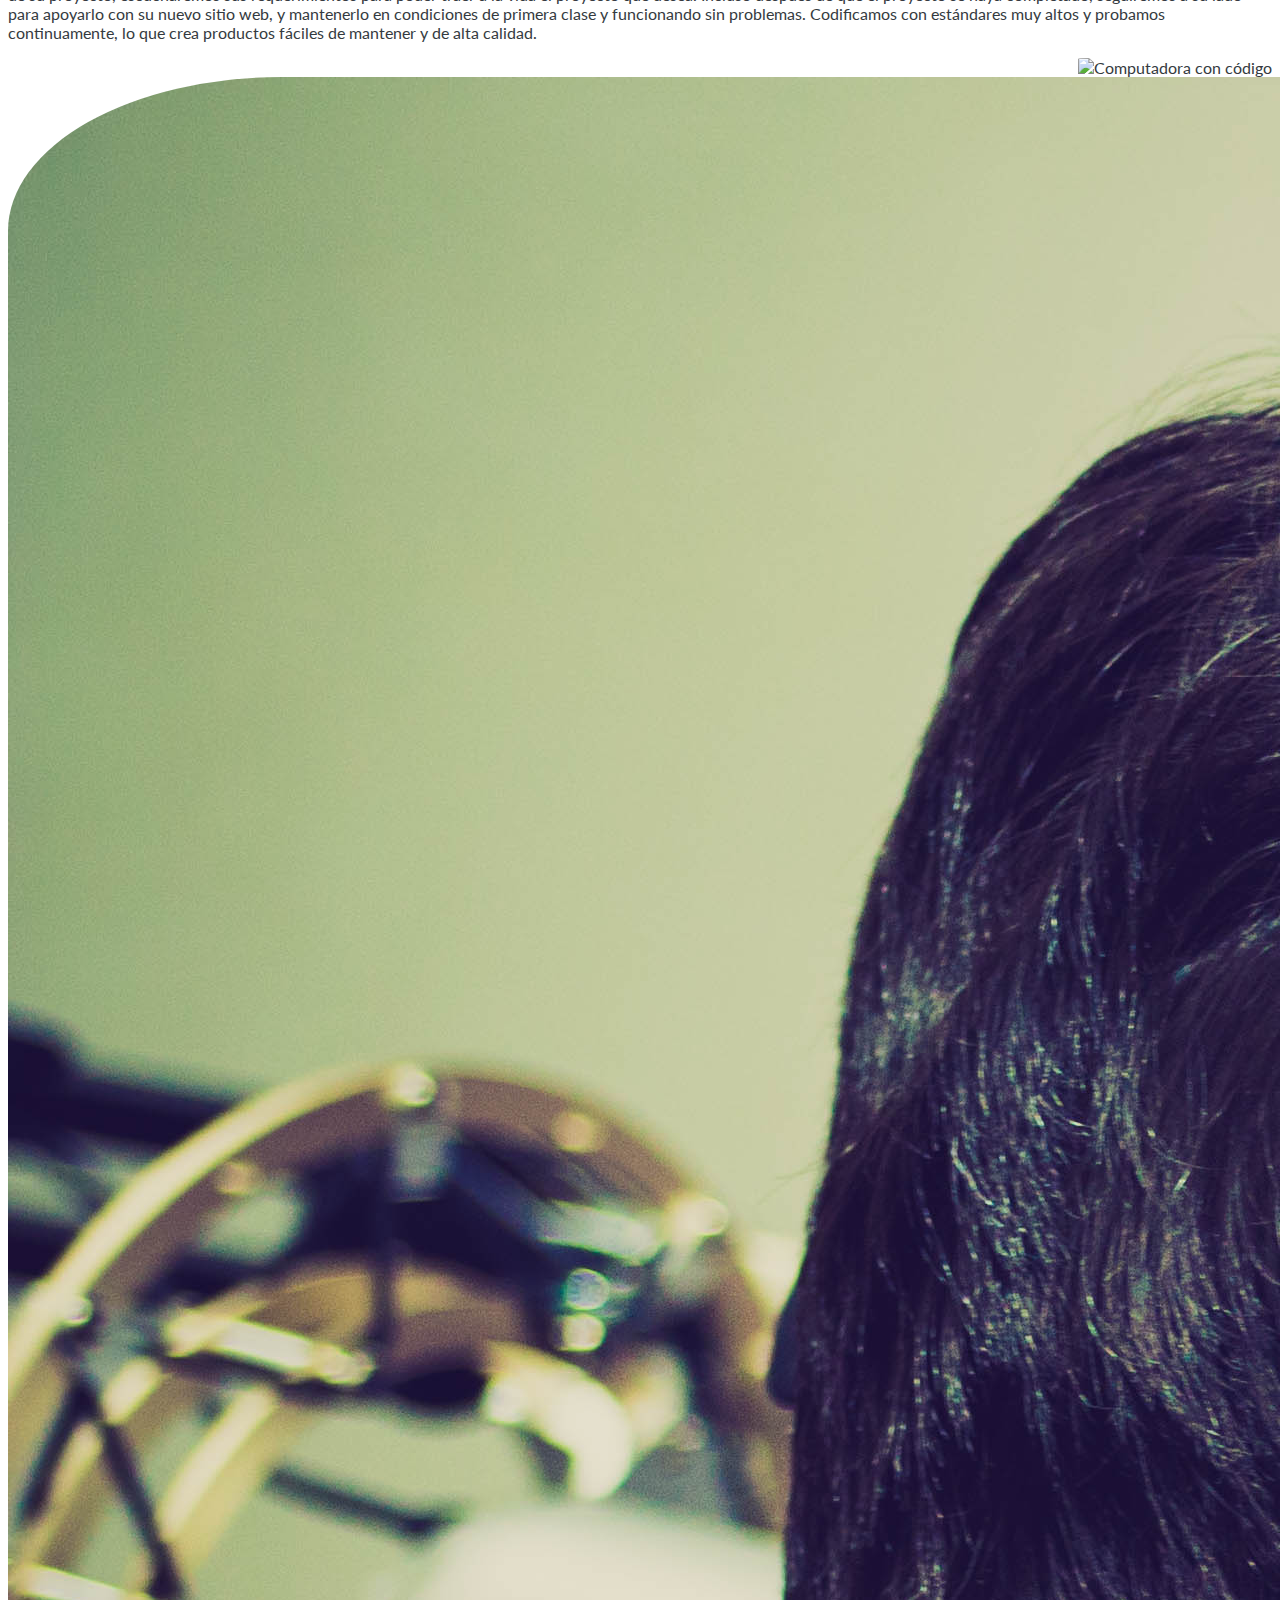
==== commit 1cd896f2: "All previous work were added" ====
--- a/index.html
+++ b/index.html
@@ -46,7 +46,7 @@
                                     <a class="nav-link" href="pages/Servicios.html">Servicios</a>
                                 </li>
                                 <li class="nav-item">
-                                    <a class="nav-link" href="#Nuestro_Trabajo">Nuestro trabajo</a>
+                                    <a class="nav-link" href="pages/Trabajos.html">Nuestro trabajo</a>
                                 </li>
                                 <li class="nav-item">
                                     <a class="nav-link" href="pages/Contacto.html">Contacto</a>
@@ -172,8 +172,8 @@
                                           <img class="card-img-top img-bot mt-2 img-ux" src="images/Icons/ux-design.png" alt="Diseño UX ícono normal">
                                           <img class="card-img-top img-top mt-2 img-ux" src="images/Icons/ux-design-white.png" alt="Diseño UX ícono blanco">
                                           <div class="card-body">
-                                            <h5 class="card-title negative-margin-title">Diseño UX</h5>
-                                            <p class="card-text text-justify">A través del diseño UX, creamos una mejor experiencia digital para sus usuarios, simplificando lo complejo manteniendo así el producto intuitivo y fácil de usar.</p>
+                                            <h5 class="card-title negative-margin-title">Diseño UX/UI</h5>
+                                            <p class="card-text text-justify">A través del diseño UX/UI, creamos una mejor experiencia digital para sus usuarios, simplificando lo complejo manteniendo así el producto intuitivo y fácil de usar.</p>
                                           </div>
                                         </div>
                                       </div>
@@ -393,7 +393,7 @@
               <div class="col-lg-6 col-sm-12 mb-3">
                 <h5 class="fontW">¡Trabajemos juntos!</h5>
                 <p class="mt-3 pW">Si ya llegaste hasta aquí, ¿por qué no me envías un correo electrónico? ¡No te lo pierdas! Trabajemos juntos.</p>
-                <button type="button" class="btn btn-dark">¡Contáctanos!</button>
+                <button type="button" class="btn btn-dark" onclick="window.location='Contacto.html'">¡Contáctanos!</button>
               </div>
             </div>
           </div>
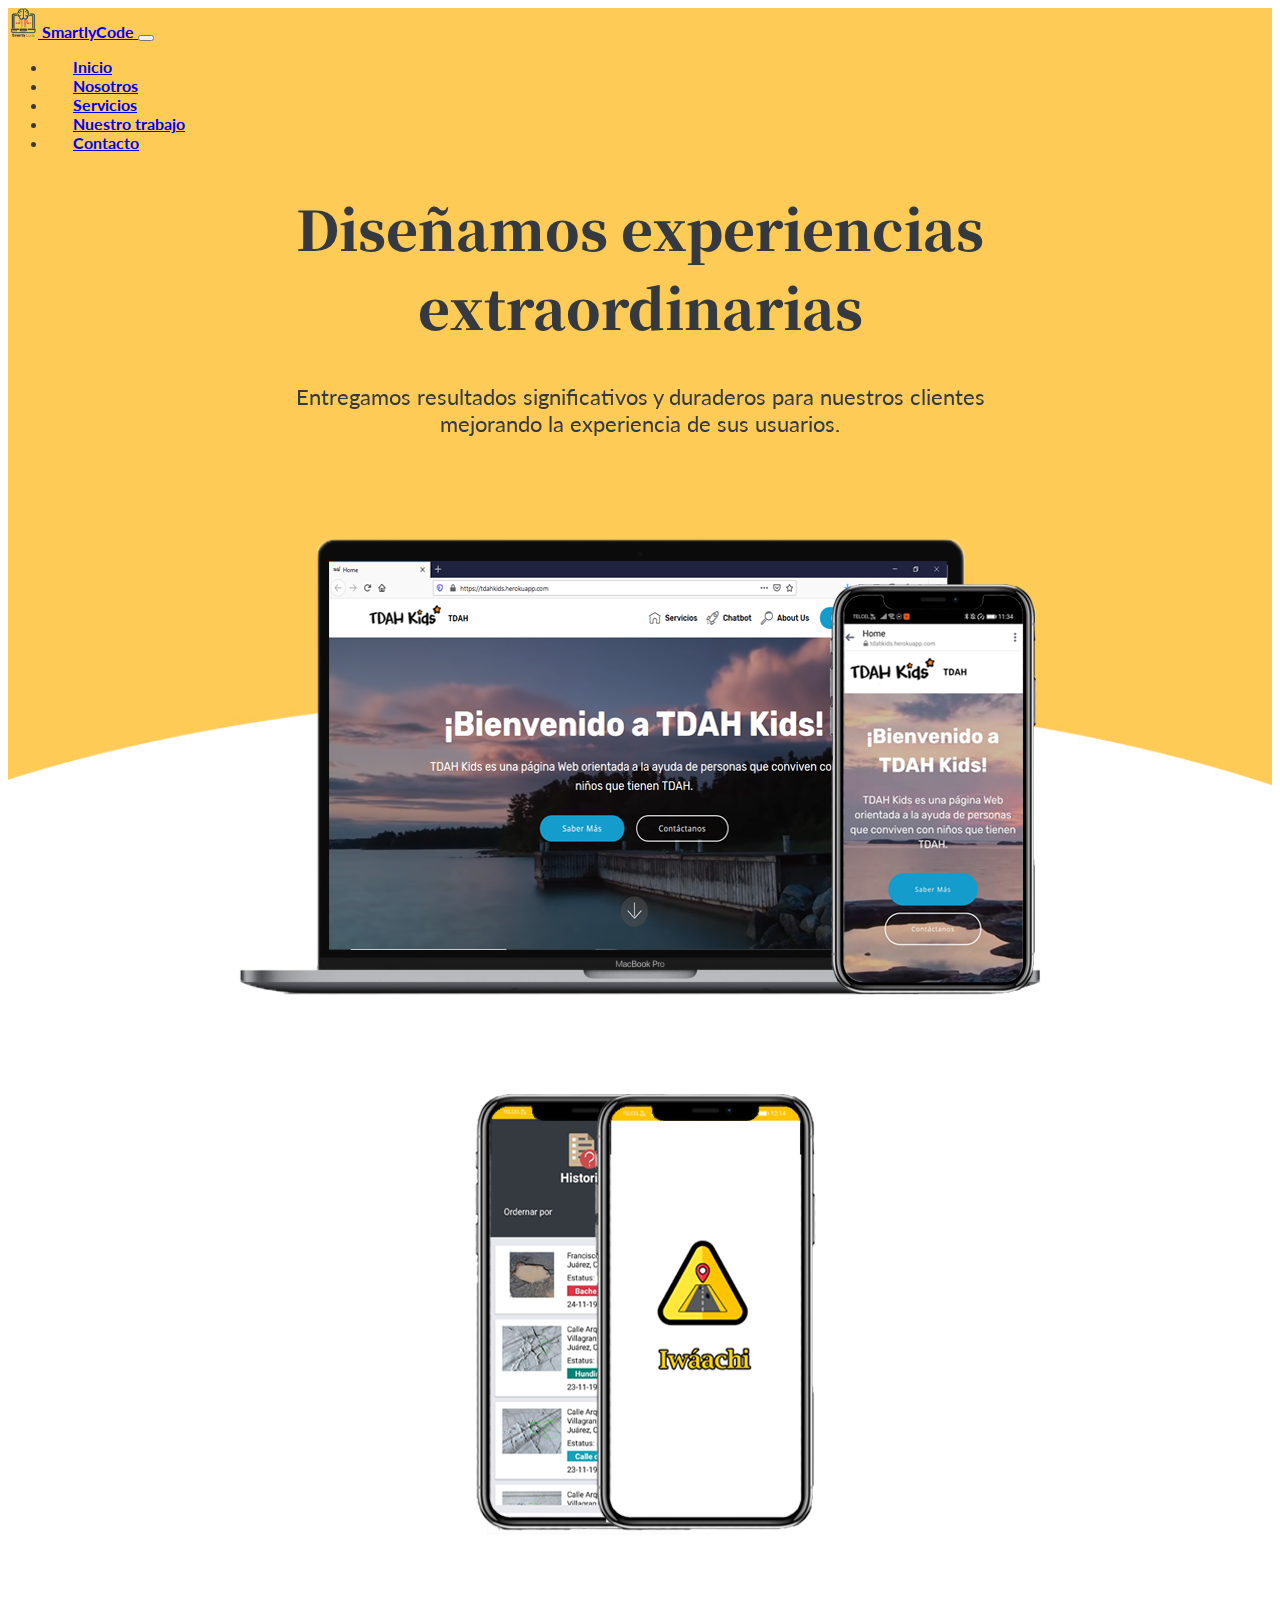
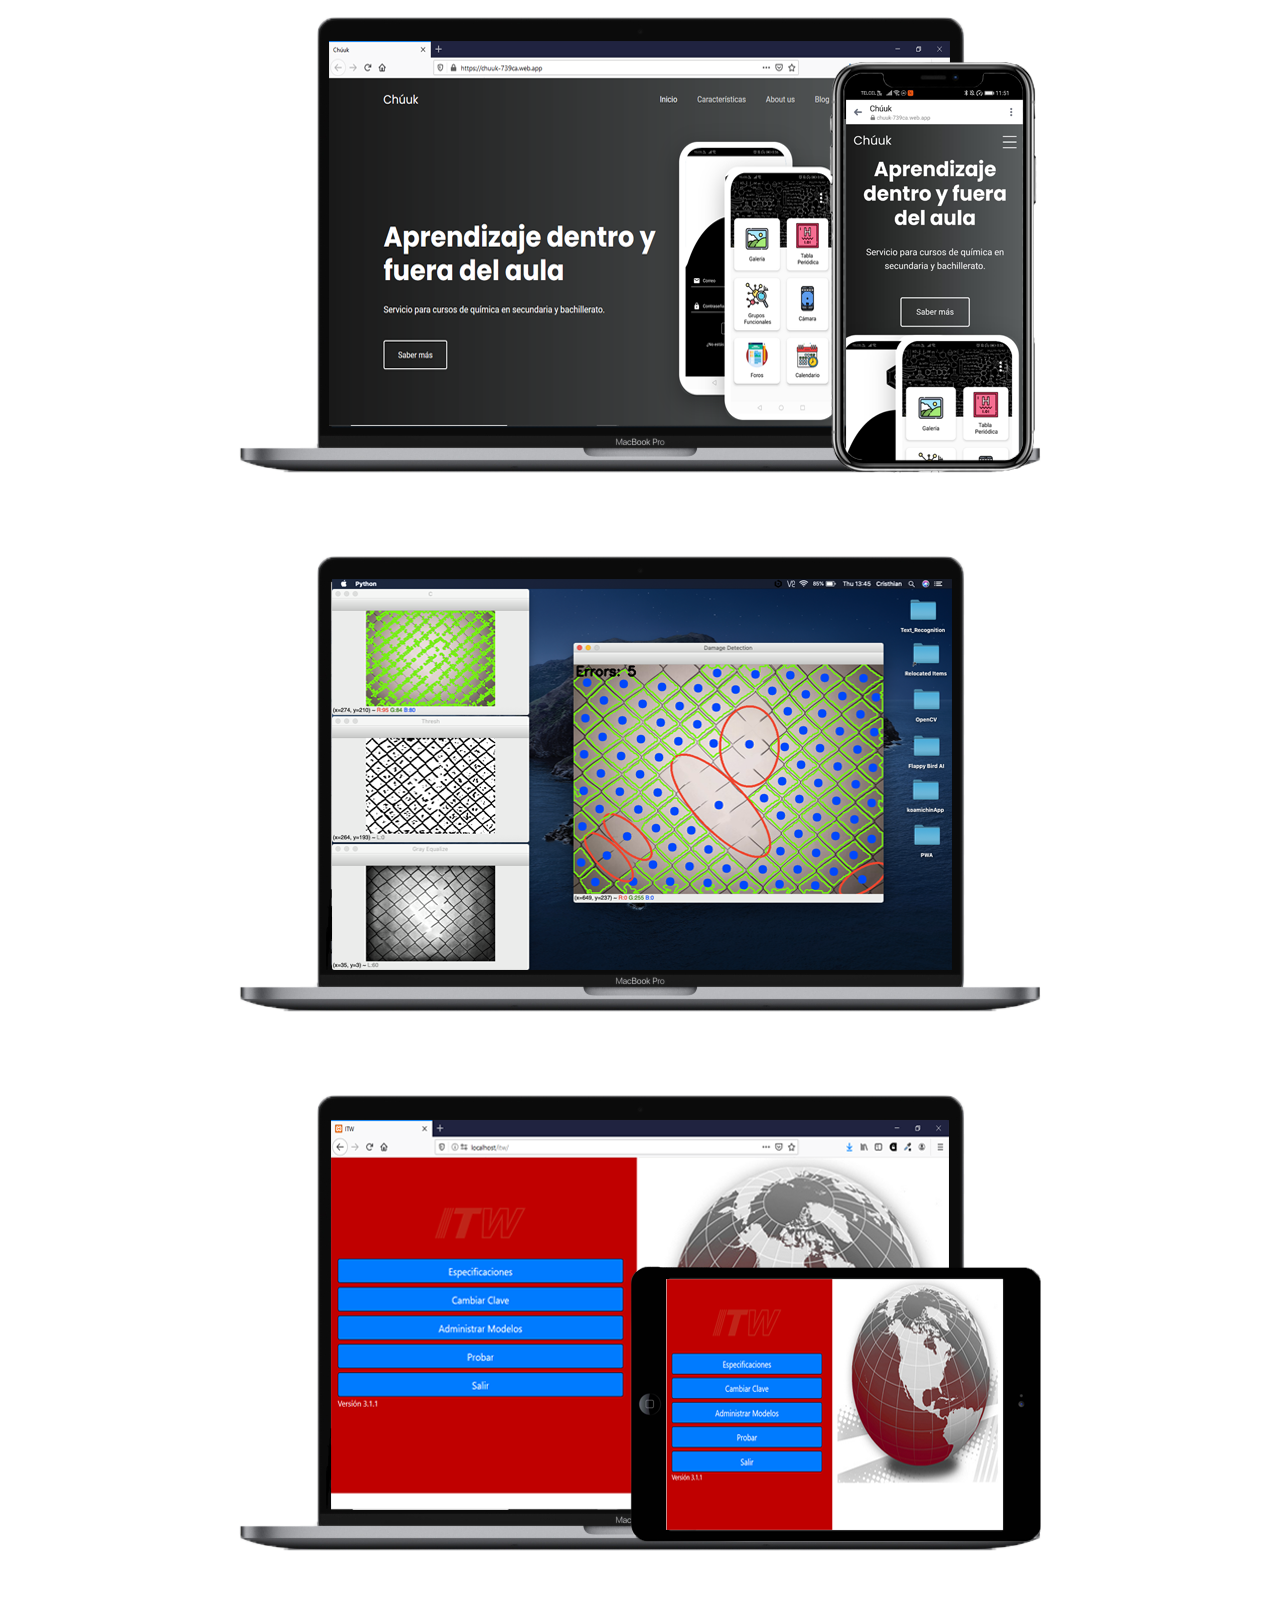
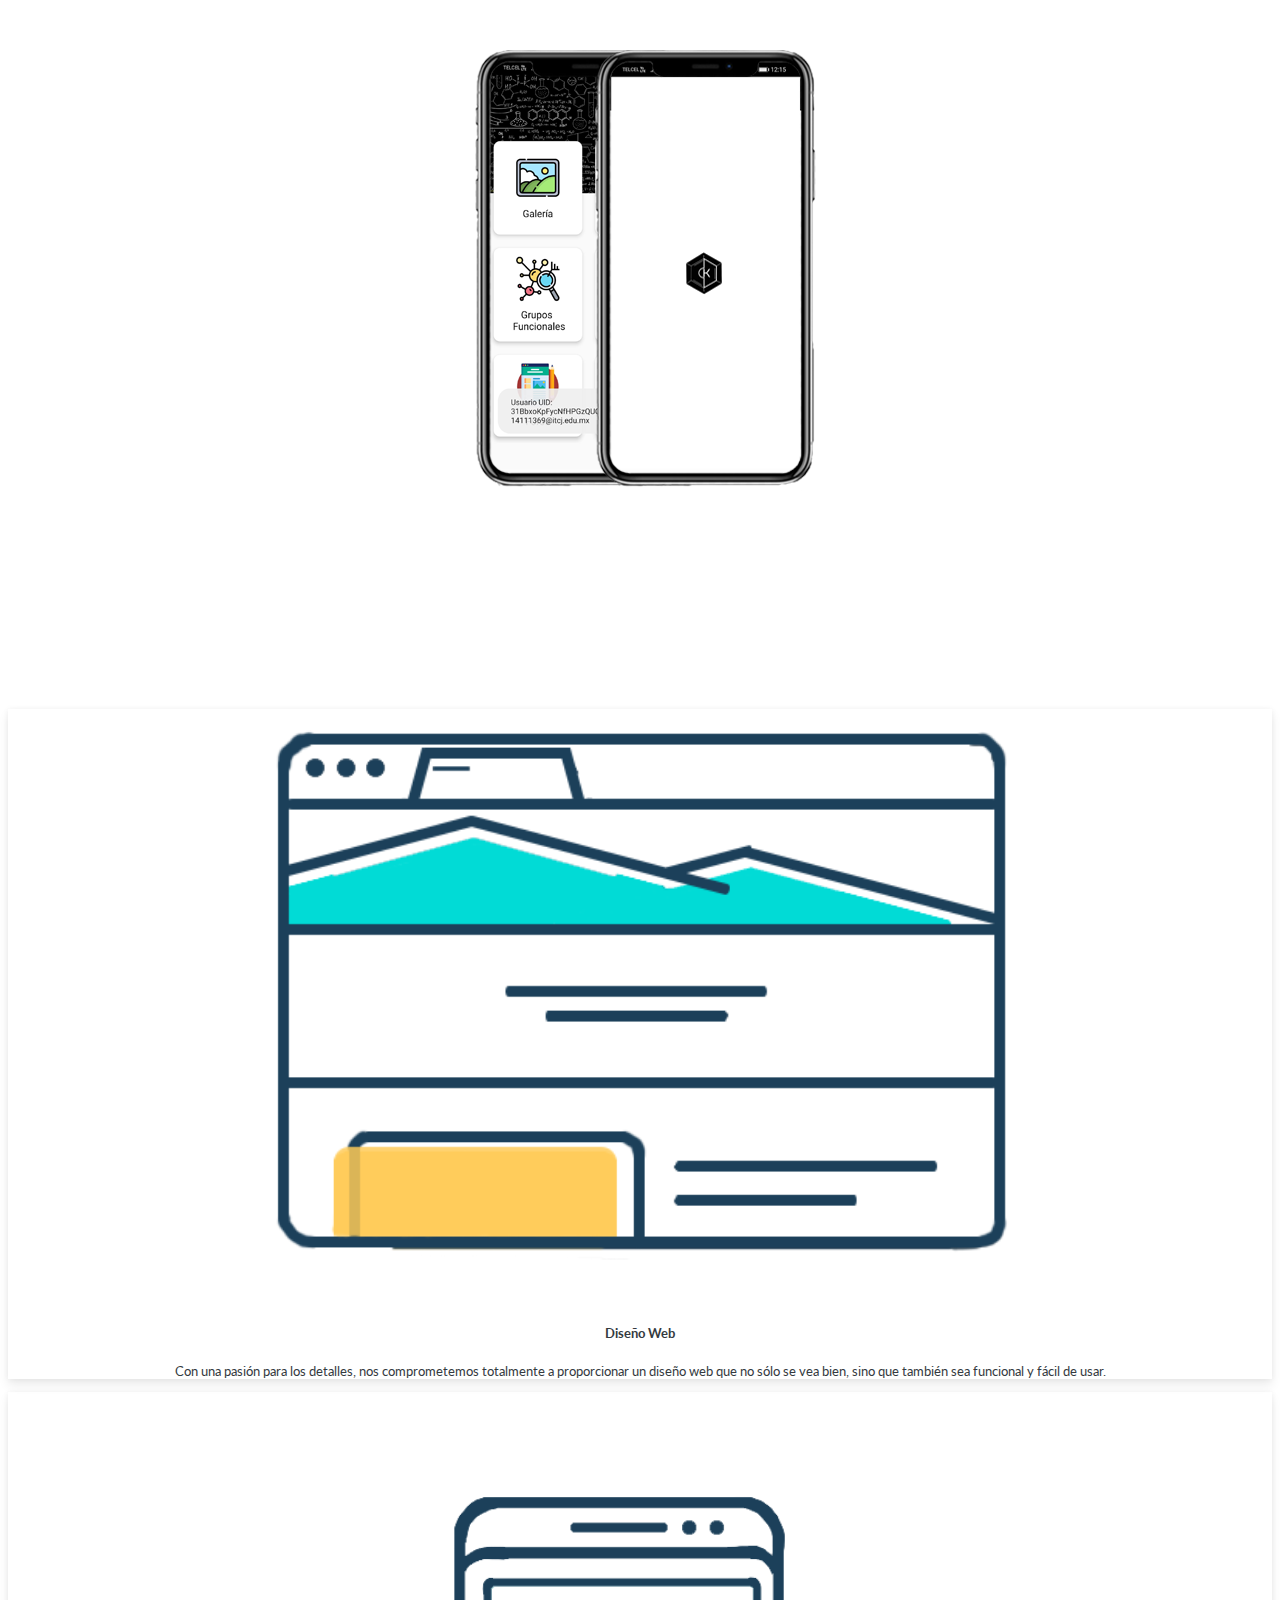
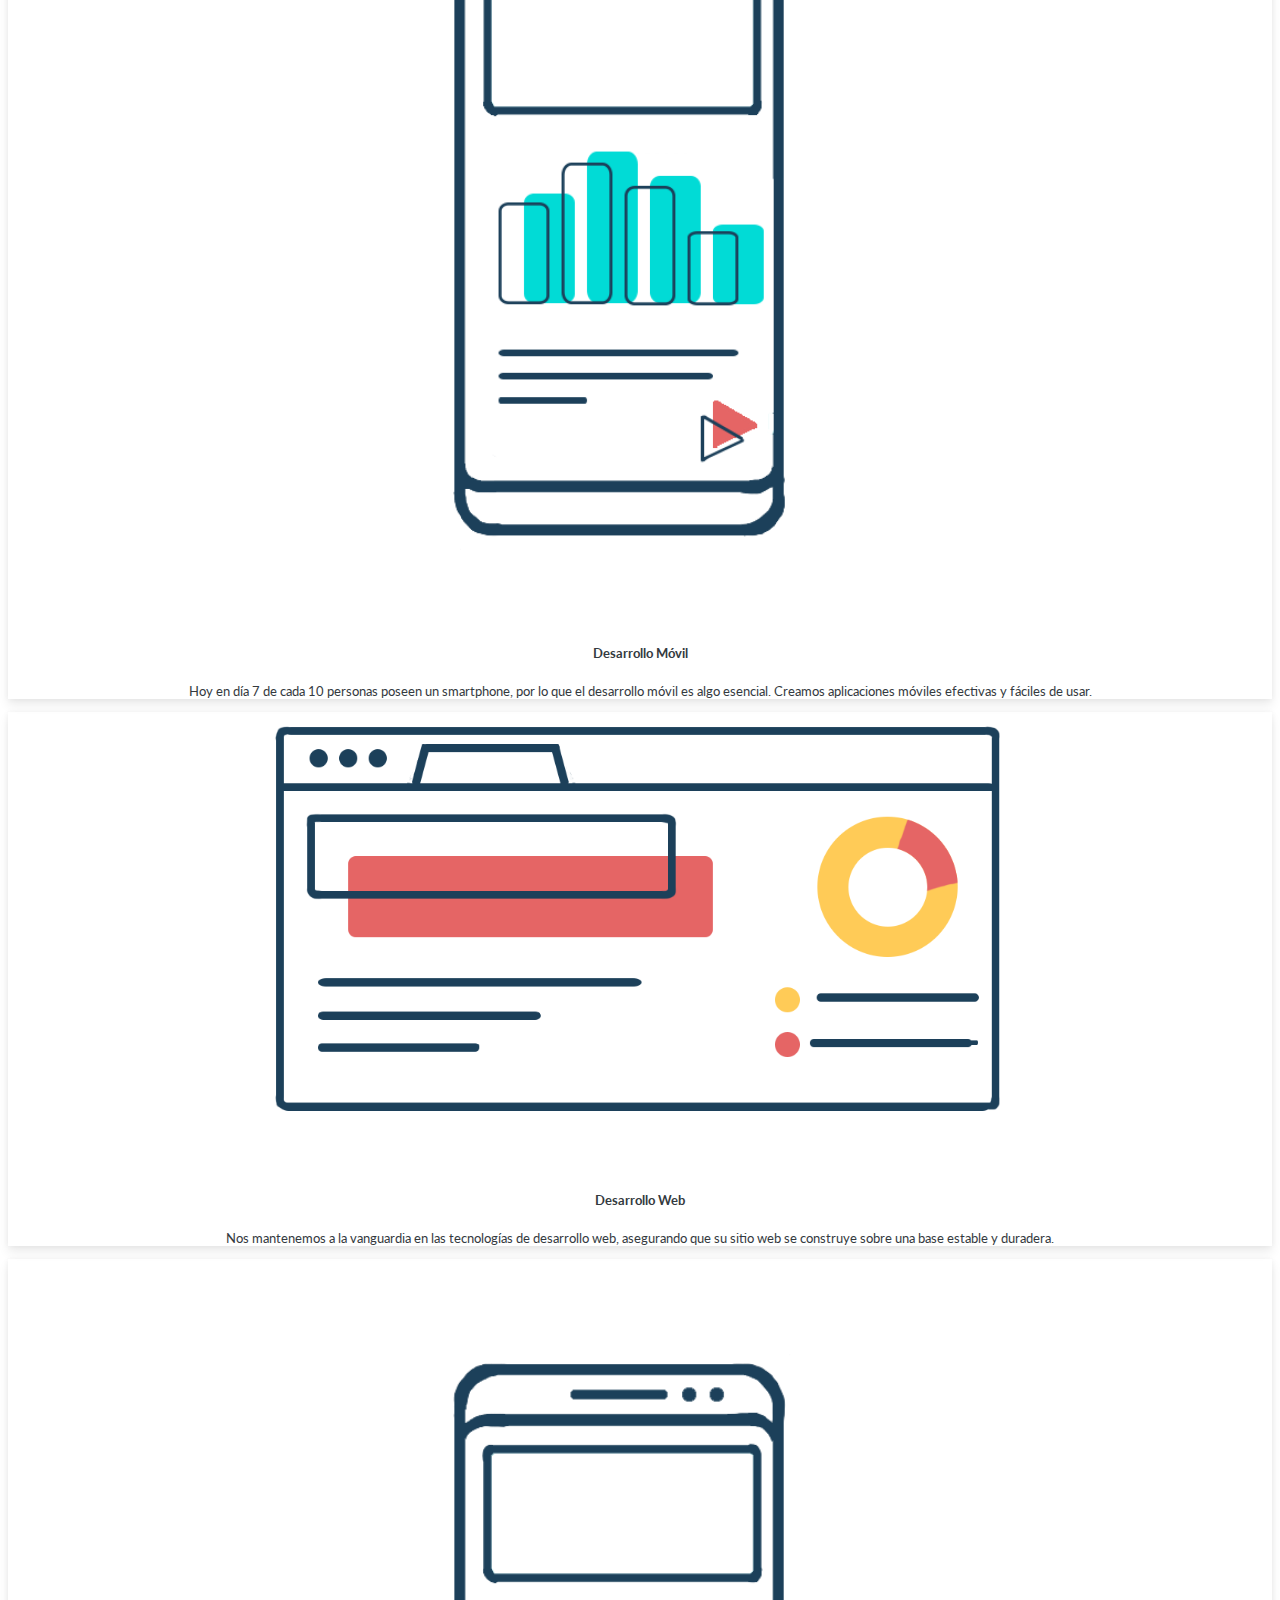
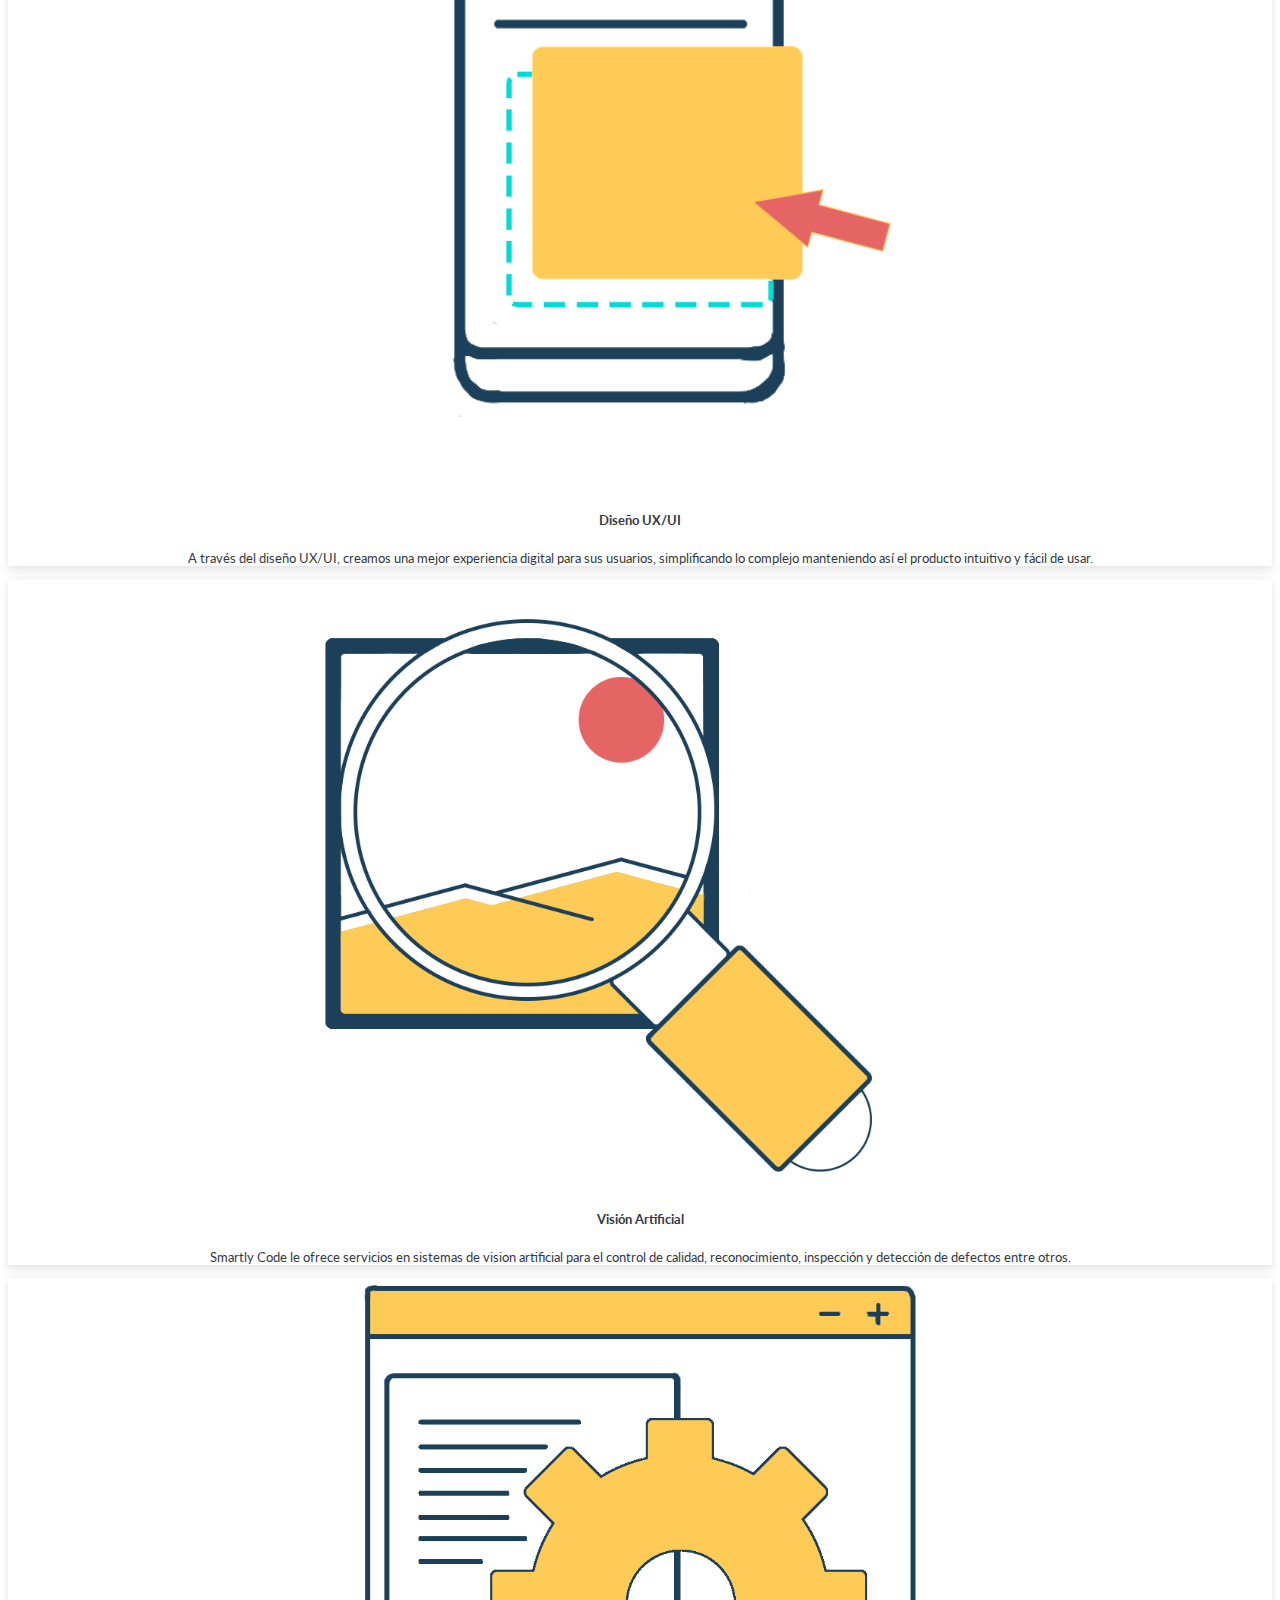
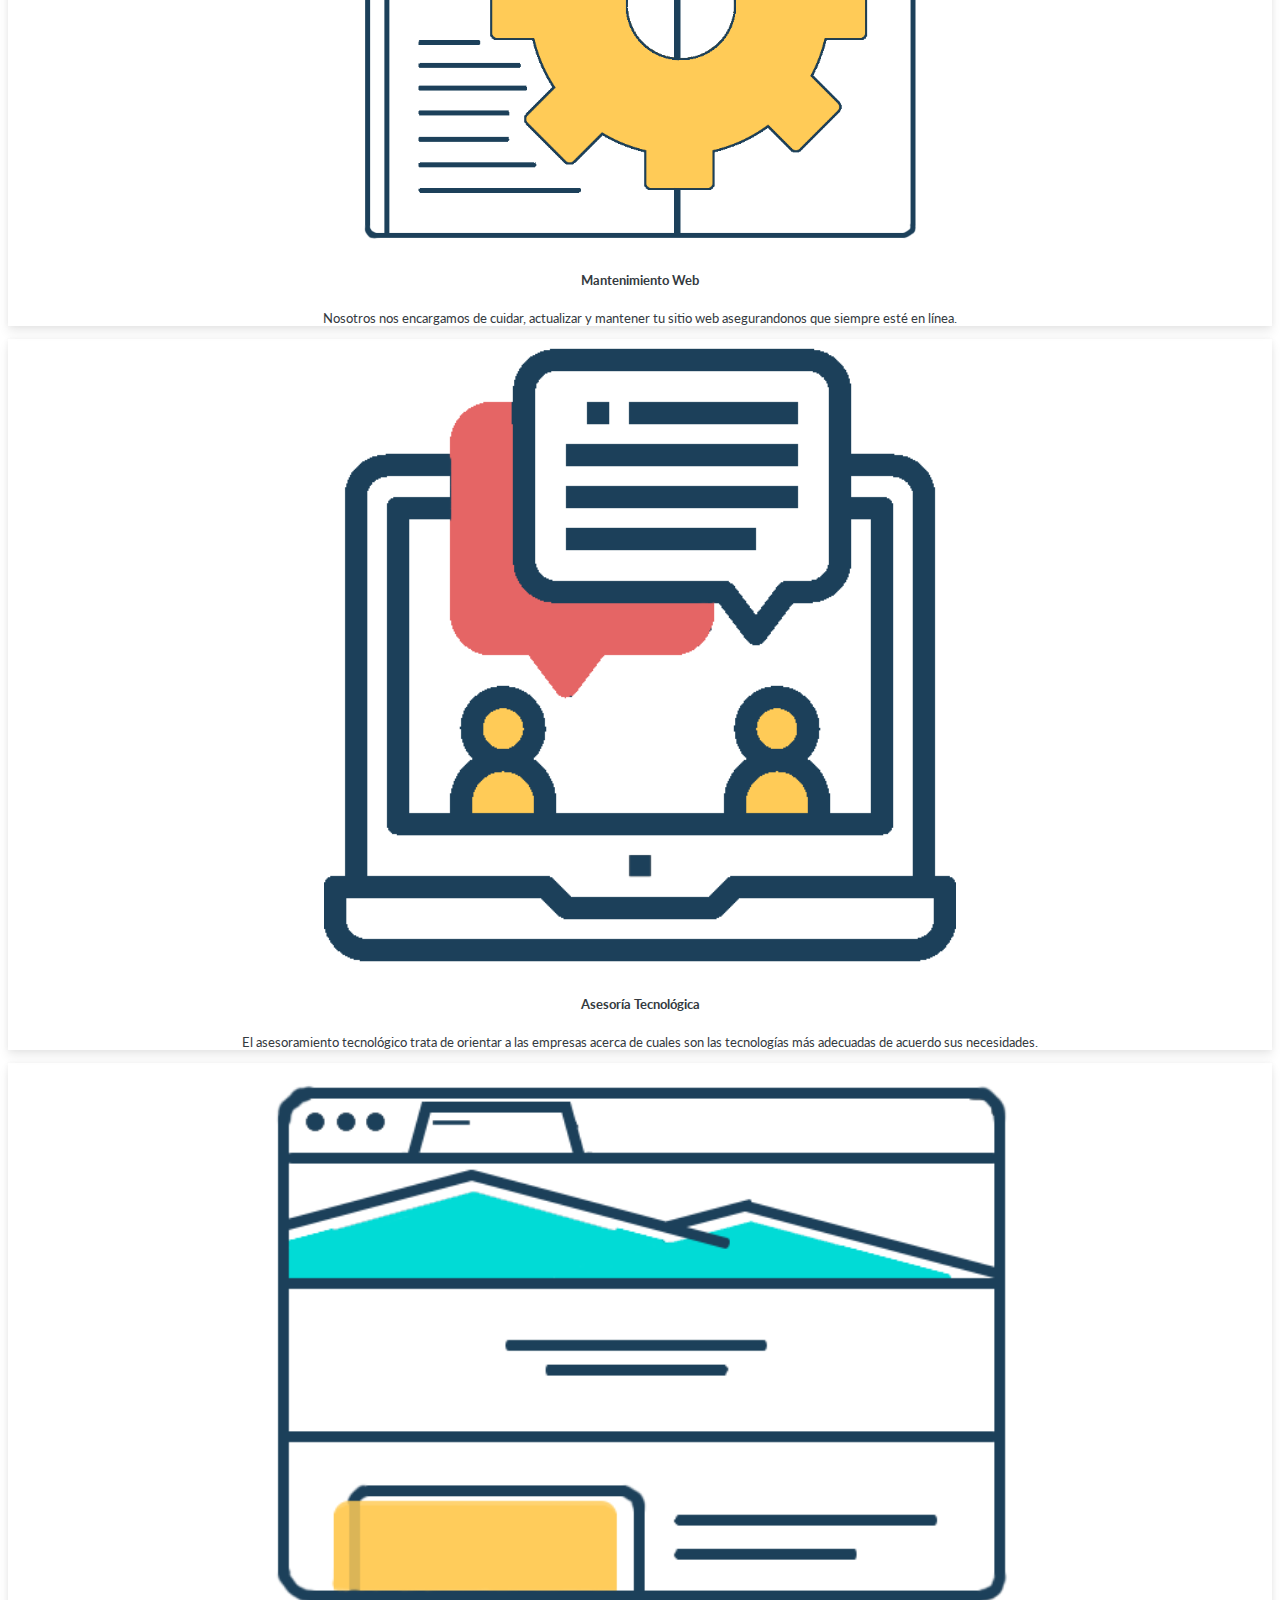
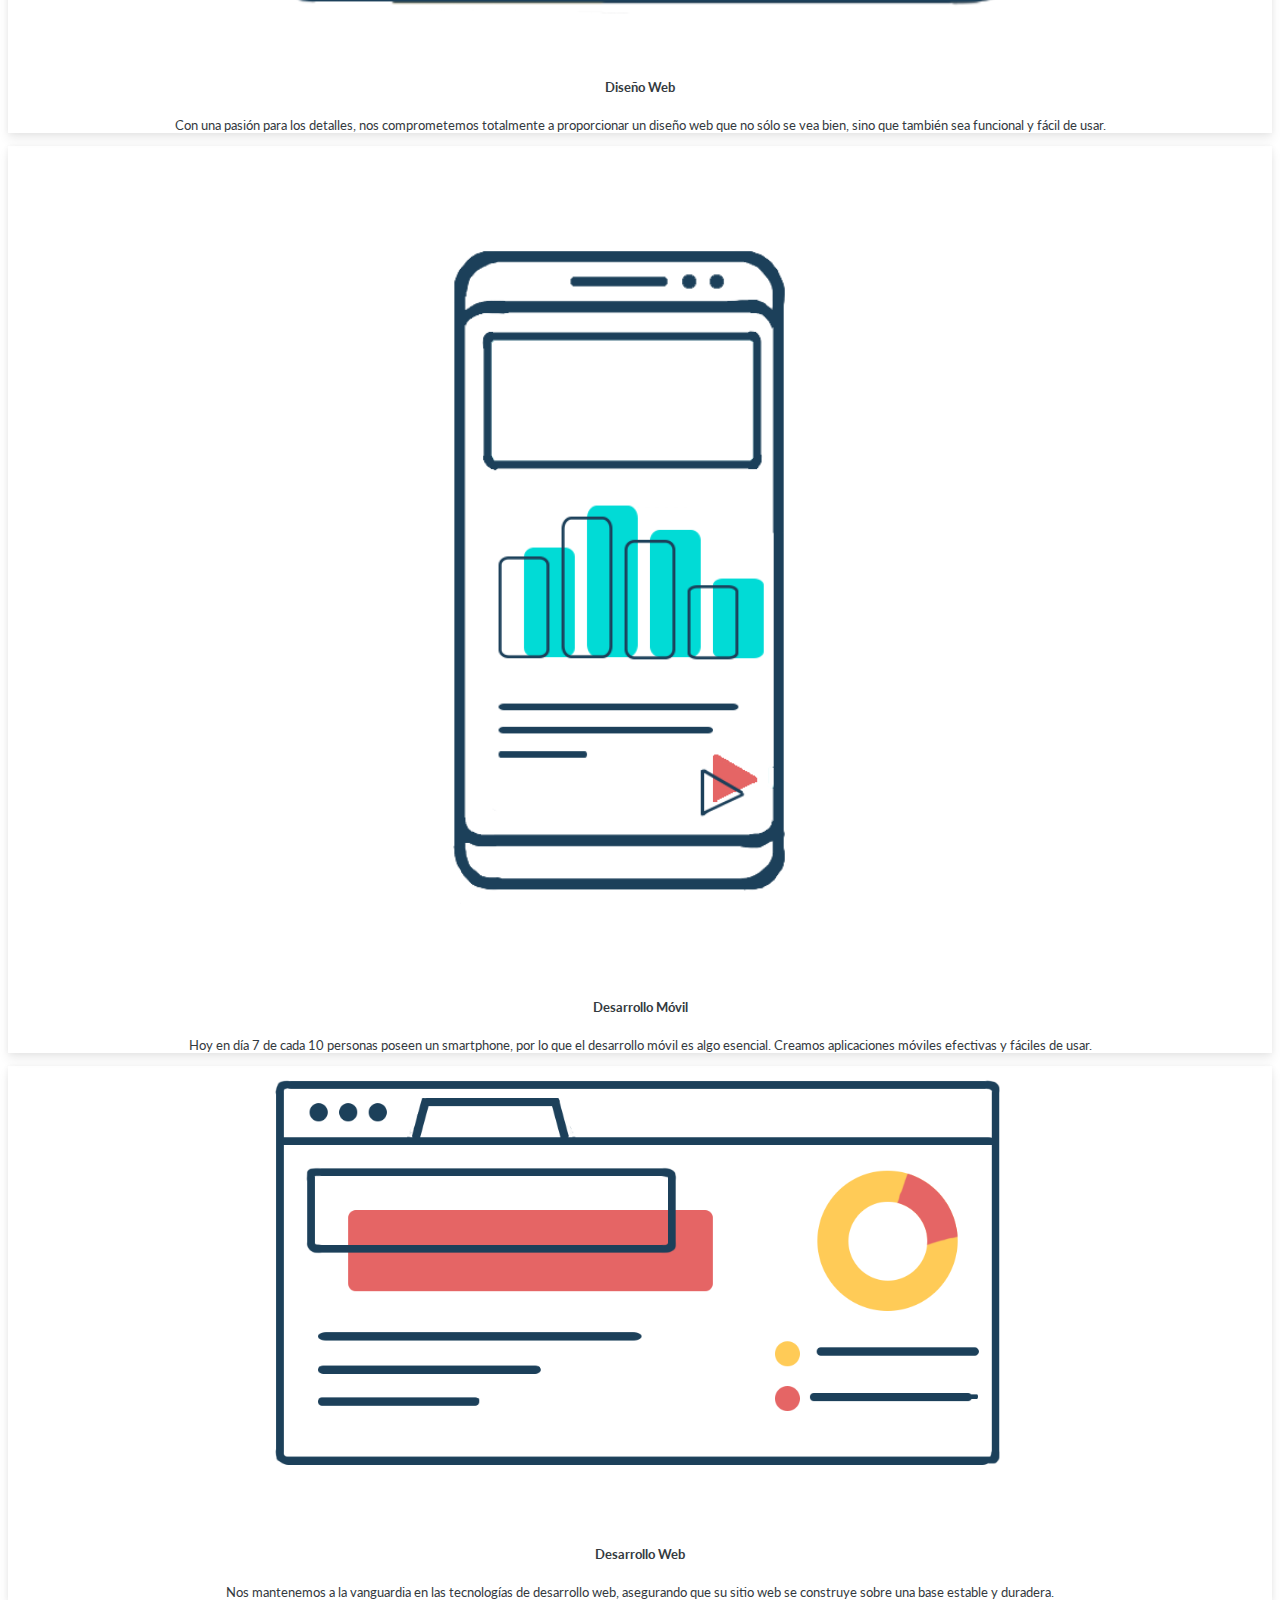
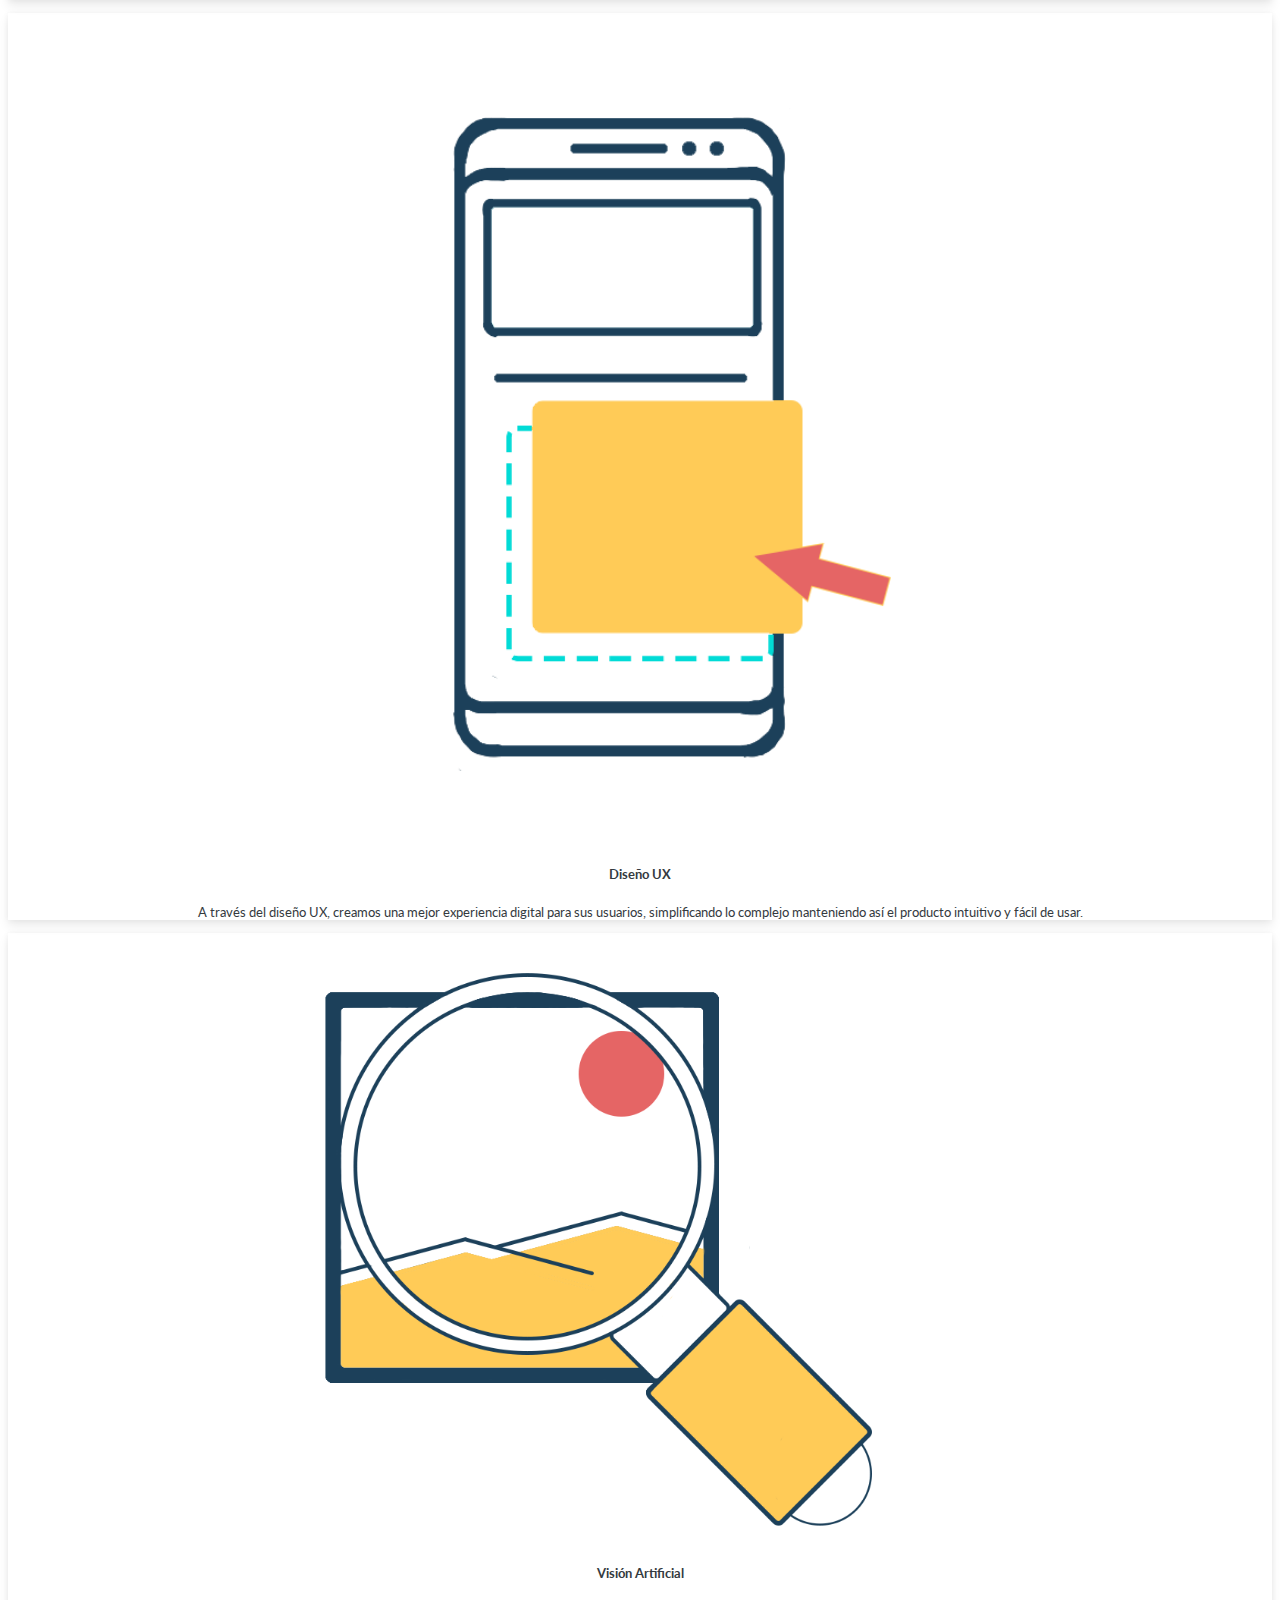
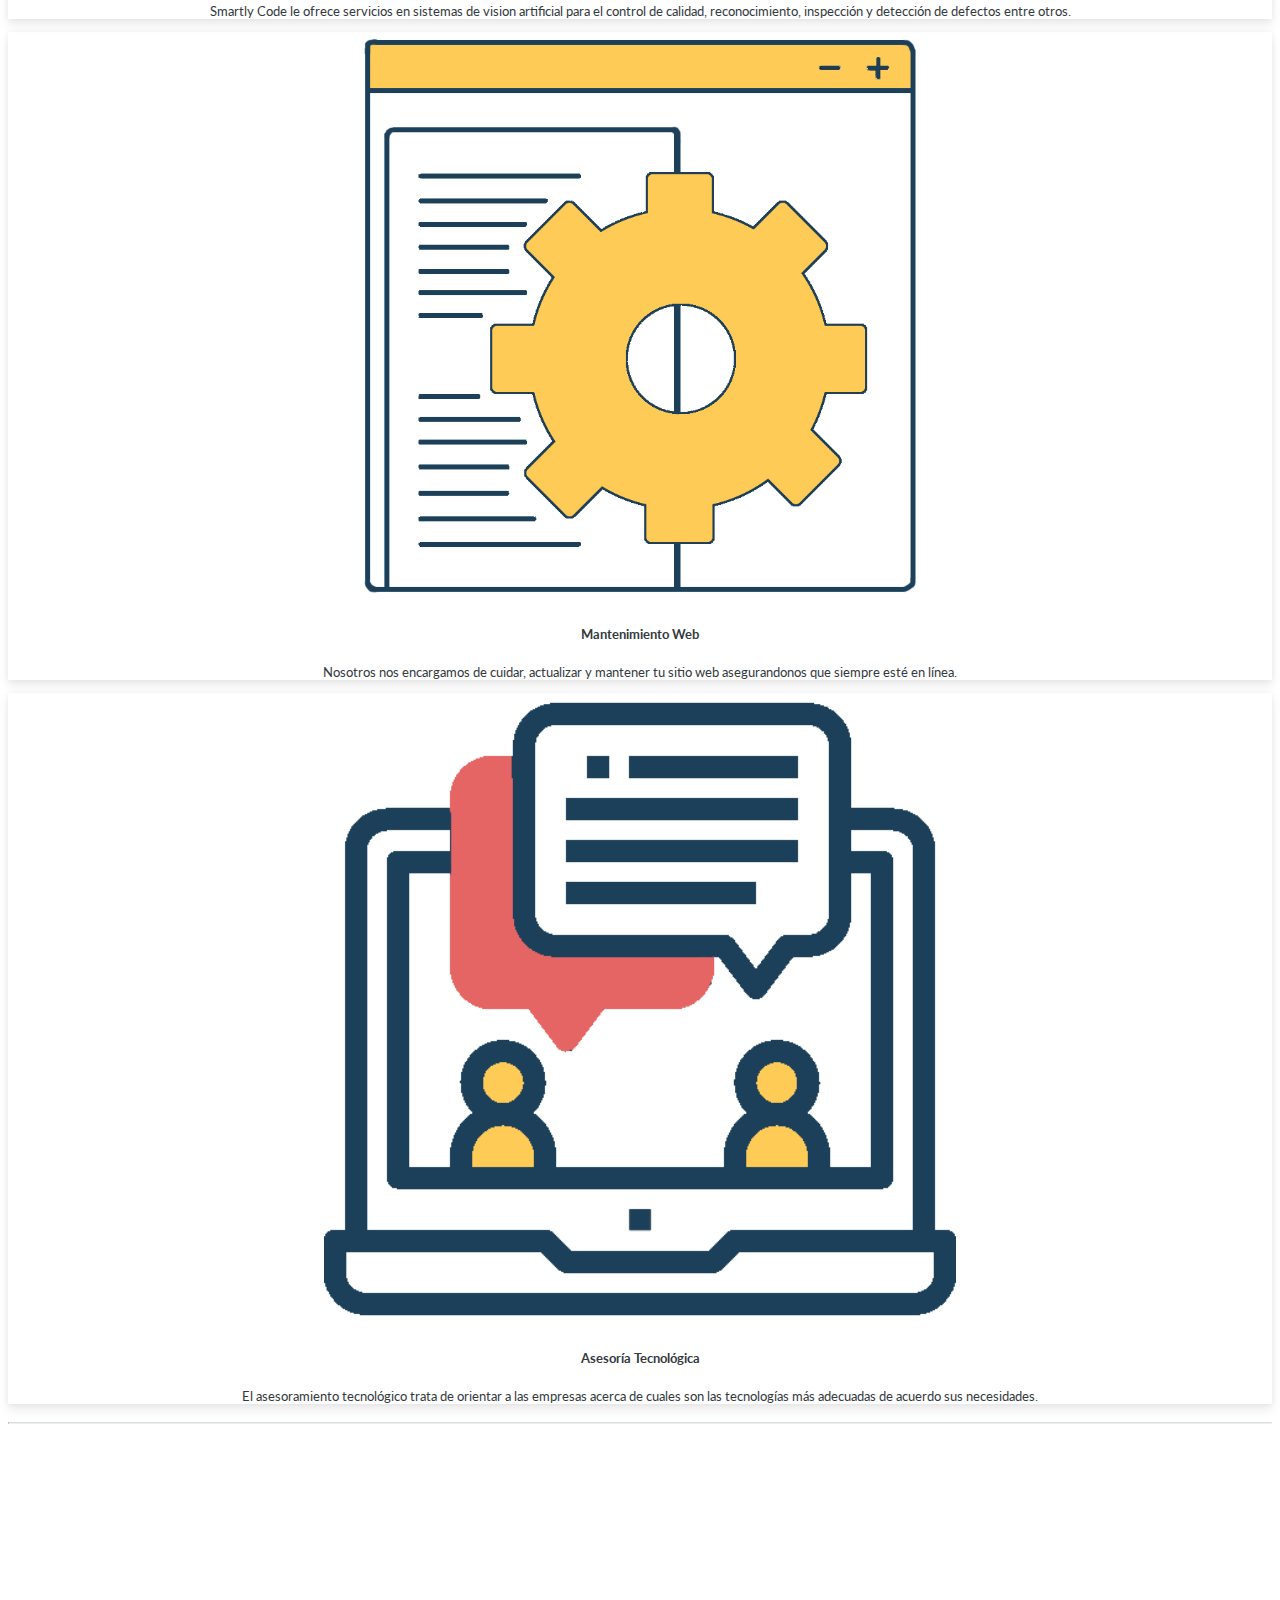
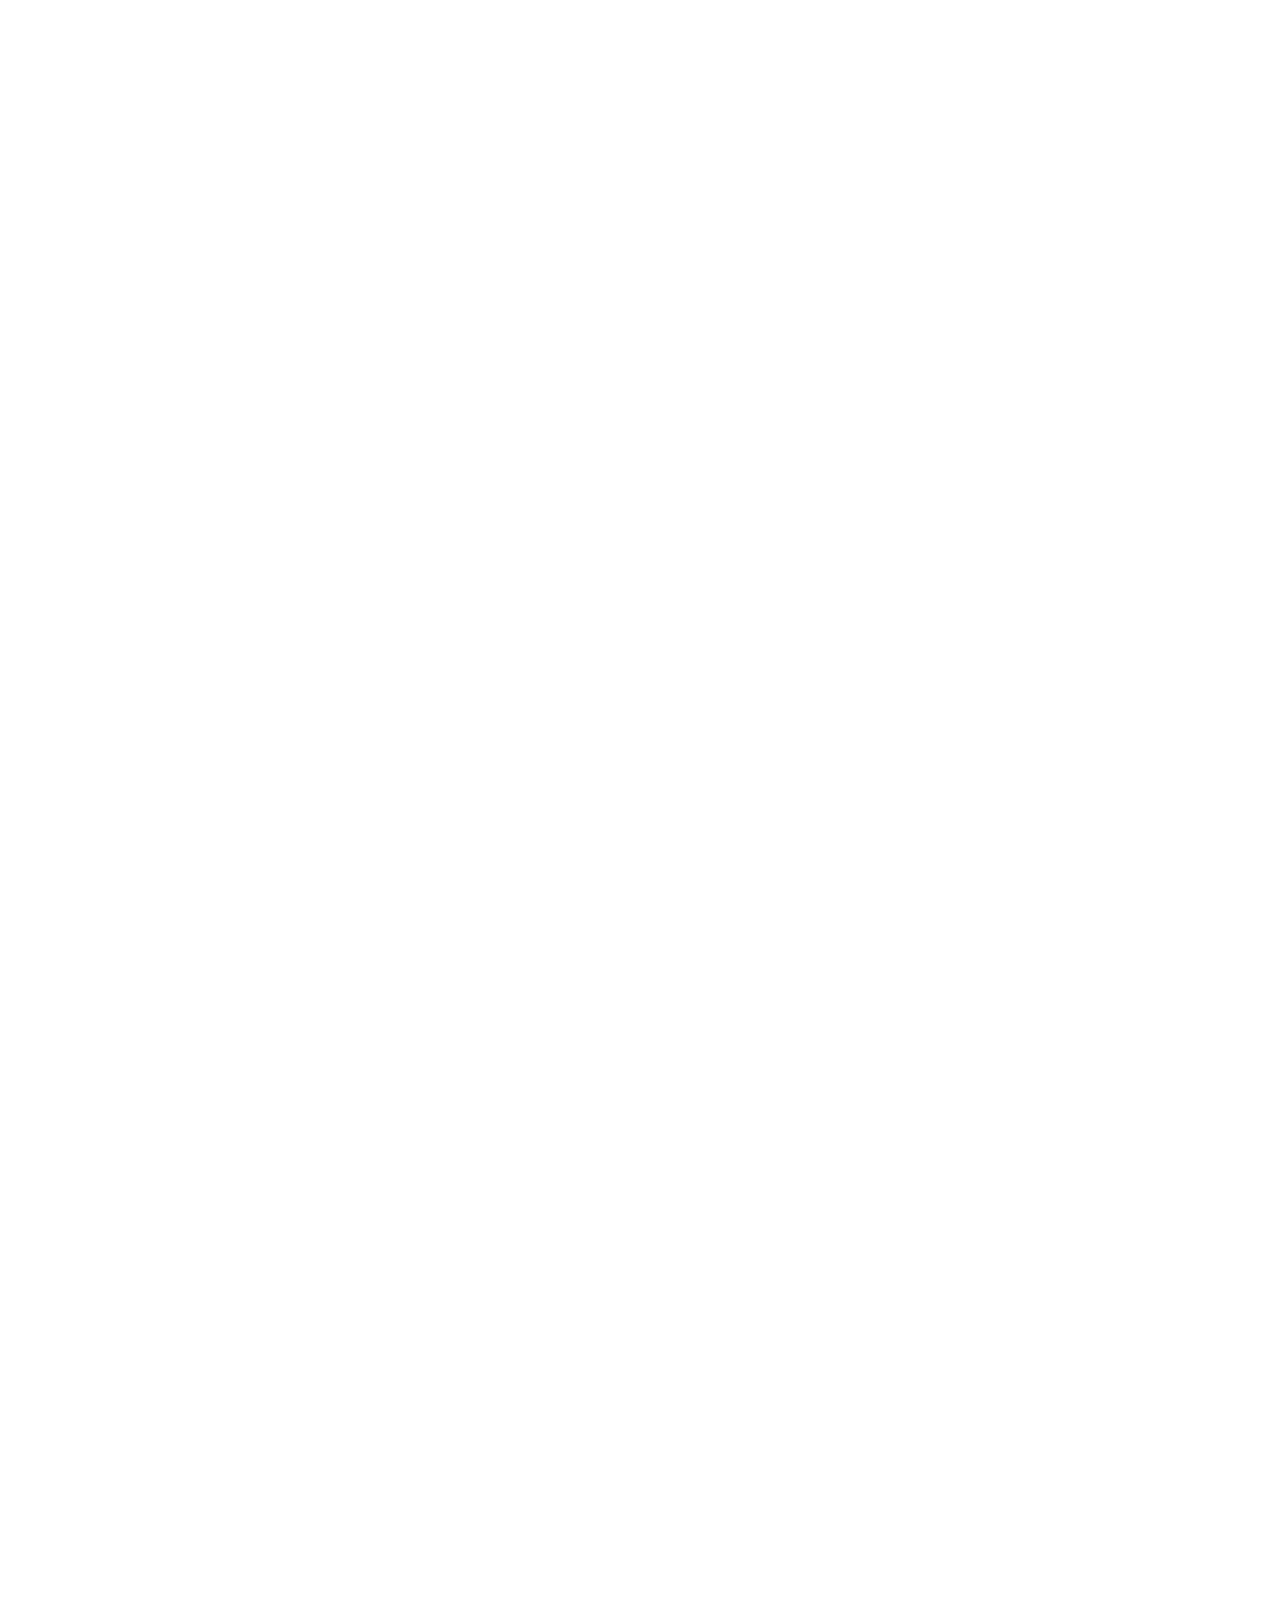
==== commit 0ca639f1: "Animations" ====
--- a/index.html
+++ b/index.html
@@ -59,14 +59,14 @@
 
             <div class="container">
                 <div class="row">
-                    <div class="col-md-12 center-container mt-5">
+                    <div class="col-md-12 center-container mt-5" data-aos="fade-up" data-aos-duration="2000">
                        <h1>
                             Diseñamos experiencias
                             <br>
                             extraordinarias
                        </h1>
                     </div>
-                    <div class="col-md-12 center-container mt-3">
+                    <div class="col-md-12 center-container mt-3" data-aos="fade-up" data-aos-duration="2000">
                         <p class="subtitle">Entregamos resultados significativos y duraderos para nuestros 
                             clientes <br> mejorando la experiencia de sus usuarios.</p>
                     </div>
@@ -76,7 +76,7 @@
         <section id="Proyectos">
             <div class="container mb-5">
                 <div class="row">
-                    <div class="col-md-12 center-container negative-margin-top">
+                    <div class="col-md-12 center-container negative-margin-top" data-aos="fade-up" data-aos-duration="3000">
                         <div id="carouselExampleIndicators" class="carousel slide" data-ride="carousel">
                             <div class="carousel-inner">
                               <div class="carousel-item active">
@@ -114,7 +114,7 @@
         <section id="Que_Hacemos" class="mb-5">
             <div class="container">
                 <div class="row">
-                    <div class="col-md-12 center-container">
+                    <div class="col-md-12 center-container" data-aos="fade-up" data-aos-duration="2000">
                         <h2> Lo que hacemos </h2>
                         <br>
                         <p>
@@ -304,10 +304,10 @@
             </div>
         </section>
         <hr class="hr">
-        <section id="Trabaja_con_Nosotros" class="pt-5 mb-5">
-          <div class="container padding-sm">
+        <section id="Trabaja_con_Nosotros" class="pt-5 mb-5" >
+          <div class="container padding-sm" >
             <div class="row">
-              <div class="col-md-5 text-justify">
+              <div class="col-md-5 text-justify" data-aos="fade-right" data-aos-duration="1000">
                 <h2>Tú manejas el negocio, nosotros manejamos la aplicación</h2>
                 <br>
                 <p>
@@ -323,7 +323,7 @@
                   y de alta calidad.
                 </P>
               </div>
-              <div class="col-md-7 left-container">
+              <div class="col-md-7 left-container"  data-aos="fade-left" data-aos-duration="1000">
                 <div class="container">
                   <div class="row">
                     <div class="col-md-12">
@@ -345,17 +345,17 @@
         <section id="Nuestro_Trabajo" class="pt-5">
           <div class="container padding-sm">
             <div class="row">
-              <div class="col-md-12 center-container mb-5">
+              <div class="col-md-12 center-container mb-5" data-aos="fade-up" data-aos-duration="1000">
                 <h2> Vea el trabajo que amamos hacer </h2>
                 <br>
                 <p> Somos un equipo pequeño y centrado con las habilidades para hacerlo realidad. </p>
               </div>
-              <div class="col-md-6 mt-md-5 center-container container-img">
+              <div class="col-md-6 mt-md-5 center-container container-img" data-aos="fade-up" data-aos-duration="1000">
                 <img src="images/Iwaachi/iwaachi-reports.jpg" alt="Iwáachi App pantalla de reportes" class="img-fluid img-iwaachi">
                 <img src="images/Iwaachi/iwaachi-stadistics.jpg" alt="Iwáachi App pantalla de estadísticas" class="img-fluid img-iwaachi">
                 <img src="images/Iwaachi/iwaachi.jpg" alt="Iwáachi App pantalla inicial" class="img-fluid img-iwaachi">
               </div>
-              <div class="col-md-6 mt-md-5 pt-md-5 ">
+              <div class="col-md-6 mt-md-5 pt-md-5 " data-aos="fade-left" data-aos-duration="1000">
                 <h5 class="font-weight-bold">Smartly Code</h5>
                 <h4 class="font-weight-bold">Iwáachi</h4>
                 
@@ -364,7 +364,7 @@
                 identificar, registrar y ubicar el desperfecto mostrándolo en un mapa, dándonos un resumen de los desperfectos registrados y un historial para ver si se le esta dando seguimiento pertinente.</p>
               </div>
               <hr class="hr">
-              <div class="col-md-6 mt-5 pt-3">
+              <div class="col-md-6 mt-5 pt-3" data-aos="fade-right" data-aos-duration="1000">
                 <h5 class="font-weight-bold">
                   ITW | Global Diversified Manufacturer</h5>
                 <h4 class="font-weight-bold">Prueba Electrica</h4>
@@ -375,7 +375,7 @@
                   la implementación de modelos de piezas y el seguimiento individual de cada empleado por mencionar algunos.
                 </p>
               </div>
-              <div class="col-md-6 container-img-itw mt-5 pt-5">
+              <div class="col-md-6 container-img-itw mt-5 pt-5" data-aos="fade-left" data-aos-duration="1000">
                 <img src="images/ITW/itw-test.png" alt="ITW pantalla de pruebas" class="img-fluid img-itw">
                 <img src="images/ITW/itw-models.png" alt="ITW pantalla de modelos" class="img-fluid img-itw">
                 <img src="images/ITW/itw-screen.png" alt="ITW pantalla princiapl" class="img-fluid img-itw">
@@ -393,7 +393,7 @@
               <div class="col-lg-6 col-sm-12 mb-3">
                 <h5 class="fontW">¡Trabajemos juntos!</h5>
                 <p class="mt-3 pW">Si ya llegaste hasta aquí, ¿por qué no me envías un correo electrónico? ¡No te lo pierdas! Trabajemos juntos.</p>
-                <button type="button" class="btn btn-dark" onclick="window.location='Contacto.html'">¡Contáctanos!</button>
+                <button type="button" class="btn btn-dark" onclick="window.location='pages/Contacto.html'">¡Contáctanos!</button>
               </div>
             </div>
           </div>
@@ -429,10 +429,10 @@
           </footer>
           
           <!-- Footer -->
-                  <script src="https://unpkg.com/aos@2.3.1/dist/aos.js"></script>
                   <script src="https://code.jquery.com/jquery-3.3.1.slim.min.js" integrity="sha384-q8i/X+965DzO0rT7abK41JStQIAqVgRVzpbzo5smXKp4YfRvH+8abtTE1Pi6jizo" crossorigin="anonymous"></script>
                   <script src="https://cdnjs.cloudflare.com/ajax/libs/popper.js/1.14.3/umd/popper.min.js" integrity="sha384-ZMP7rVo3mIykV+2+9J3UJ46jBk0WLaUAdn689aCwoqbBJiSnjAK/l8WvCWPIPm49" crossorigin="anonymous"></script>
                   <script src="https://stackpath.bootstrapcdn.com/bootstrap/4.1.3/js/bootstrap.min.js" integrity="sha384-ChfqqxuZUCnJSK3+MXmPNIyE6ZbWh2IMqE241rYiqJxyMiZ6OW/JmZQ5stwEULTy" crossorigin="anonymous"></script>
+                  <script src="https://unpkg.com/aos@2.3.1/dist/aos.js"></script>
                   <script>
                     AOS.init();
                   </script>
